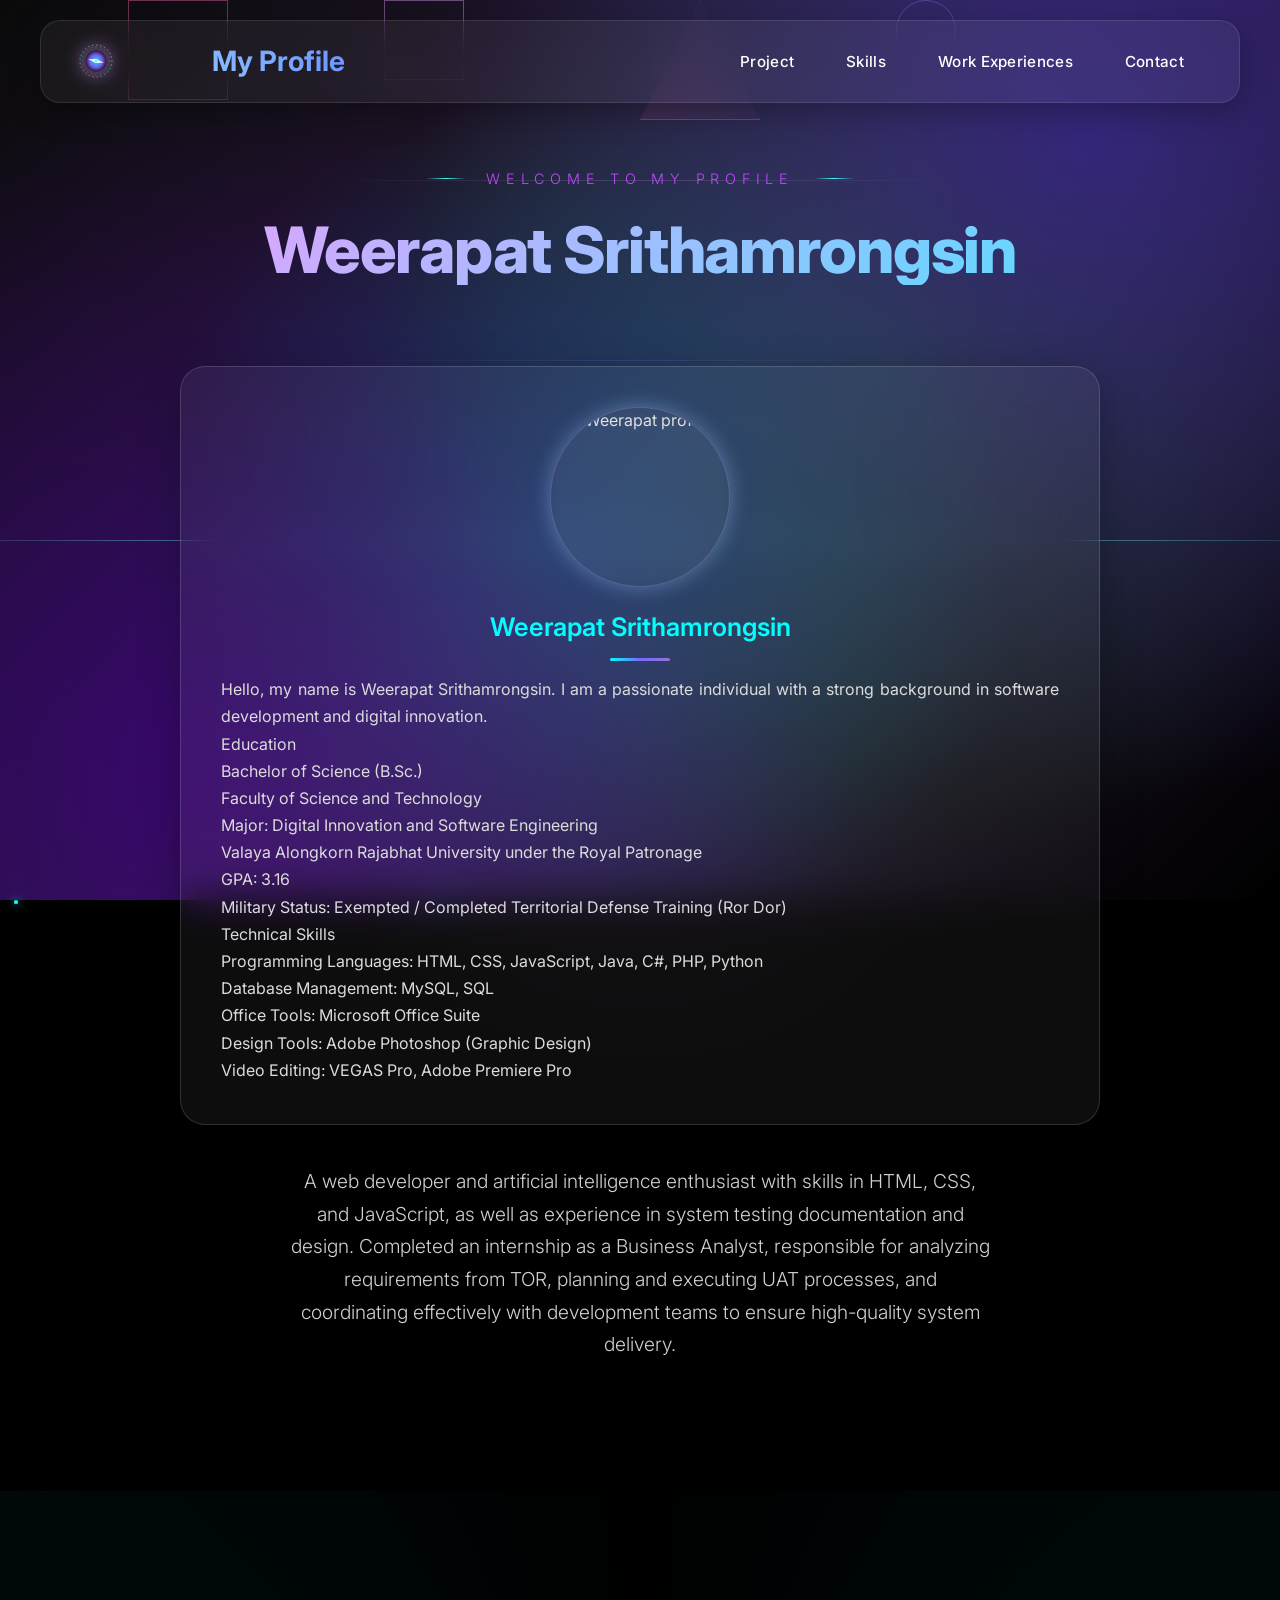
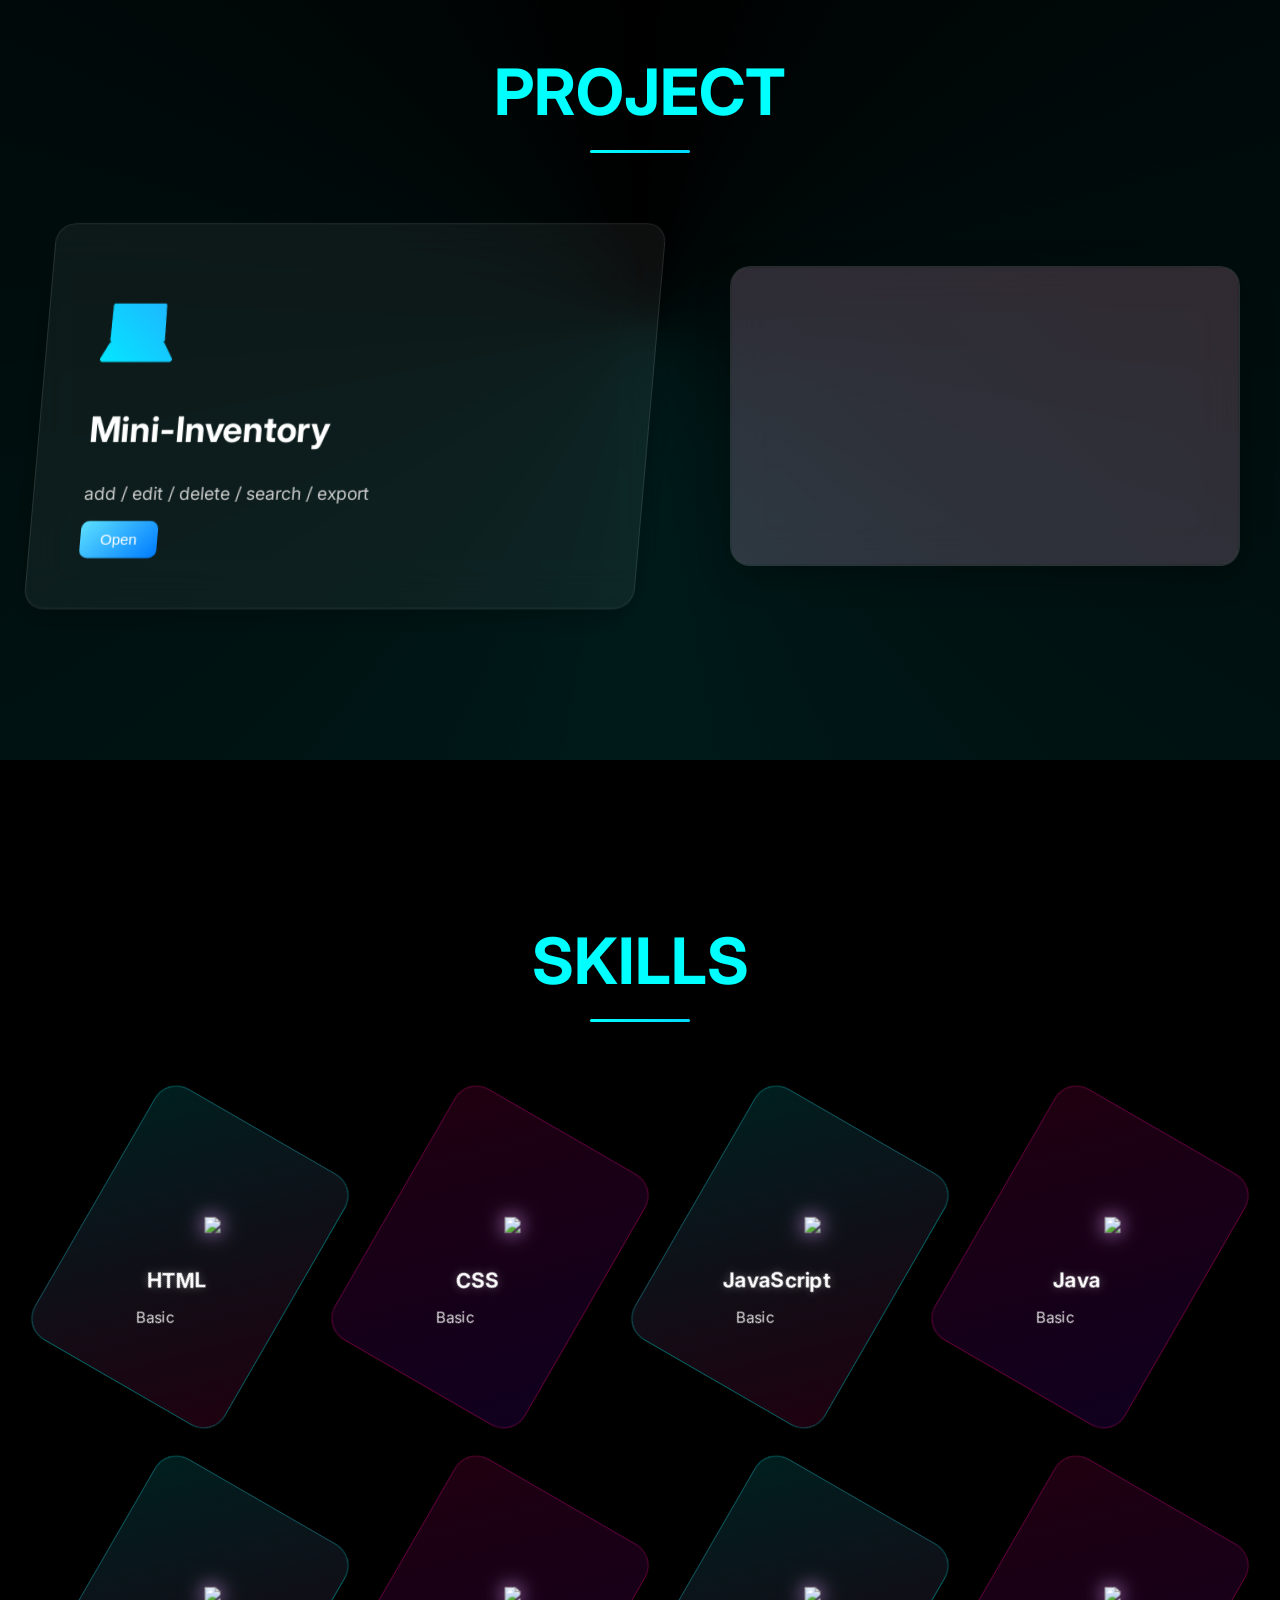
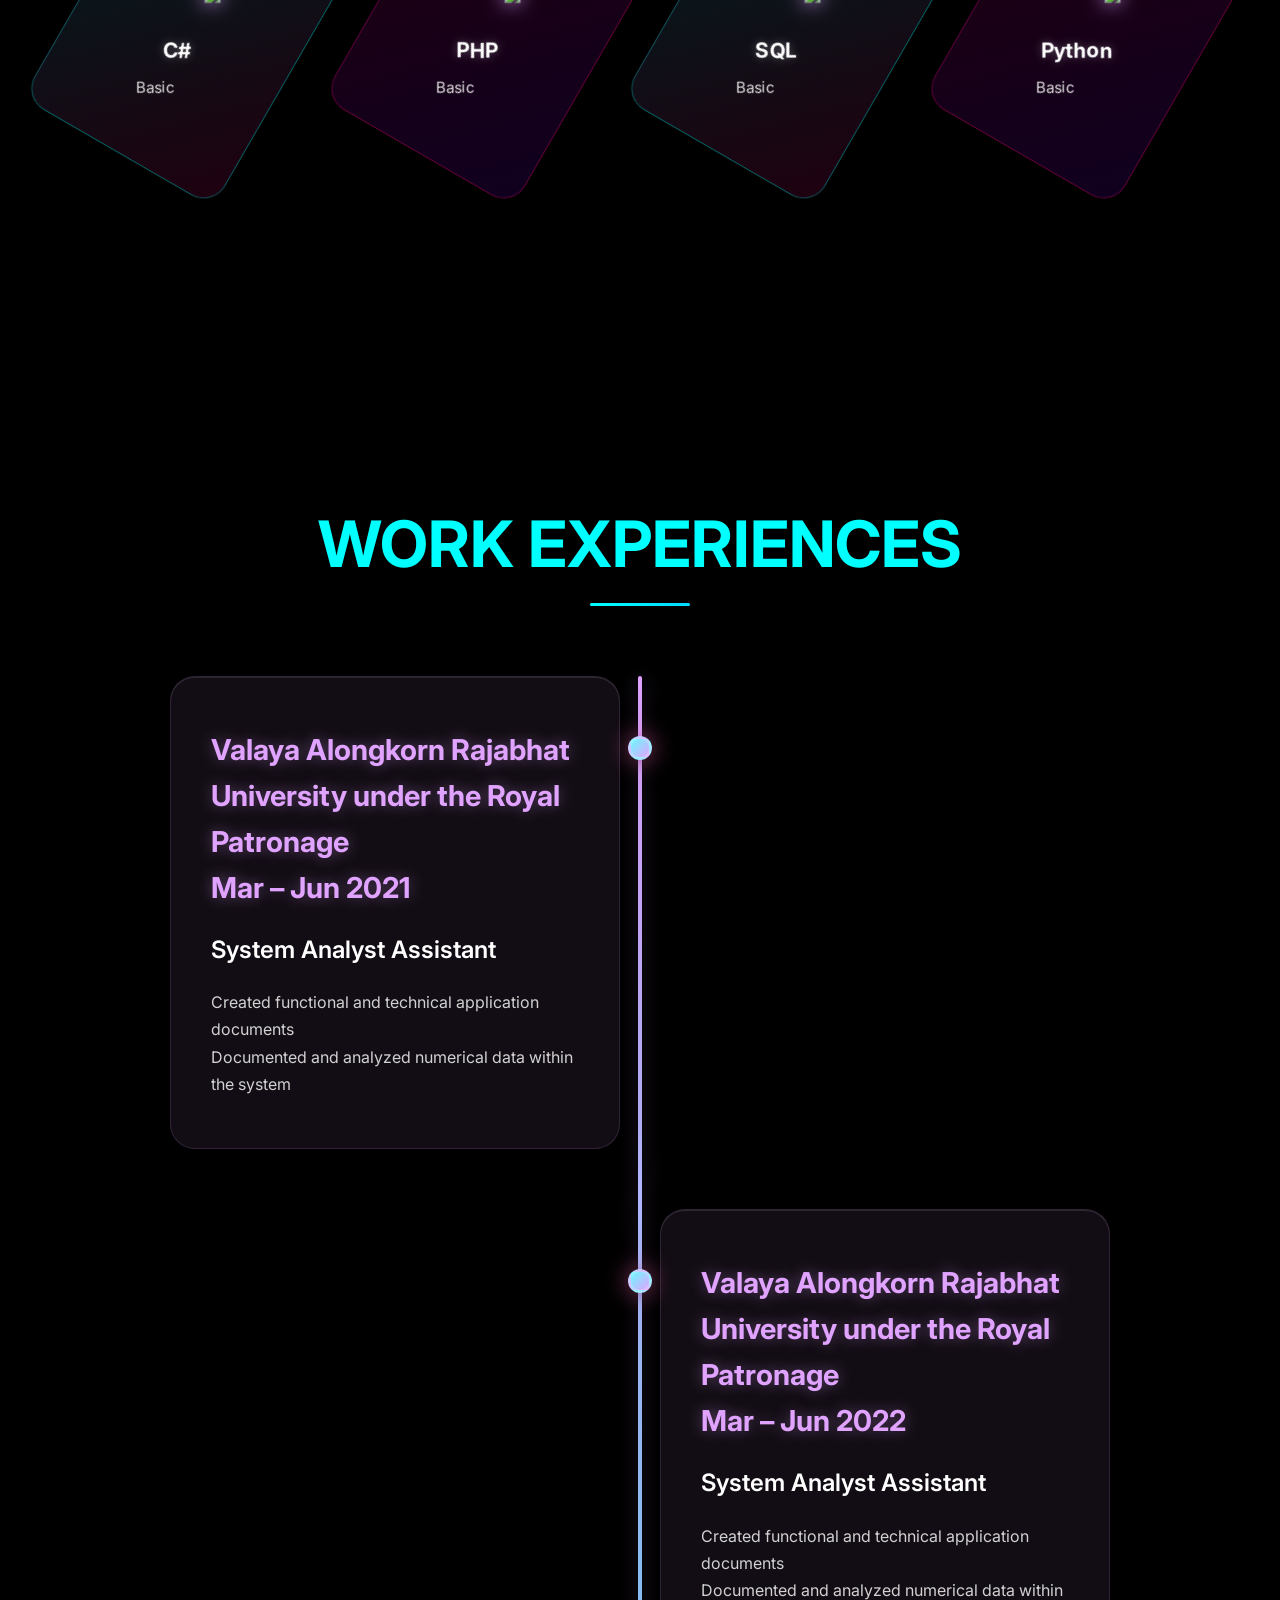
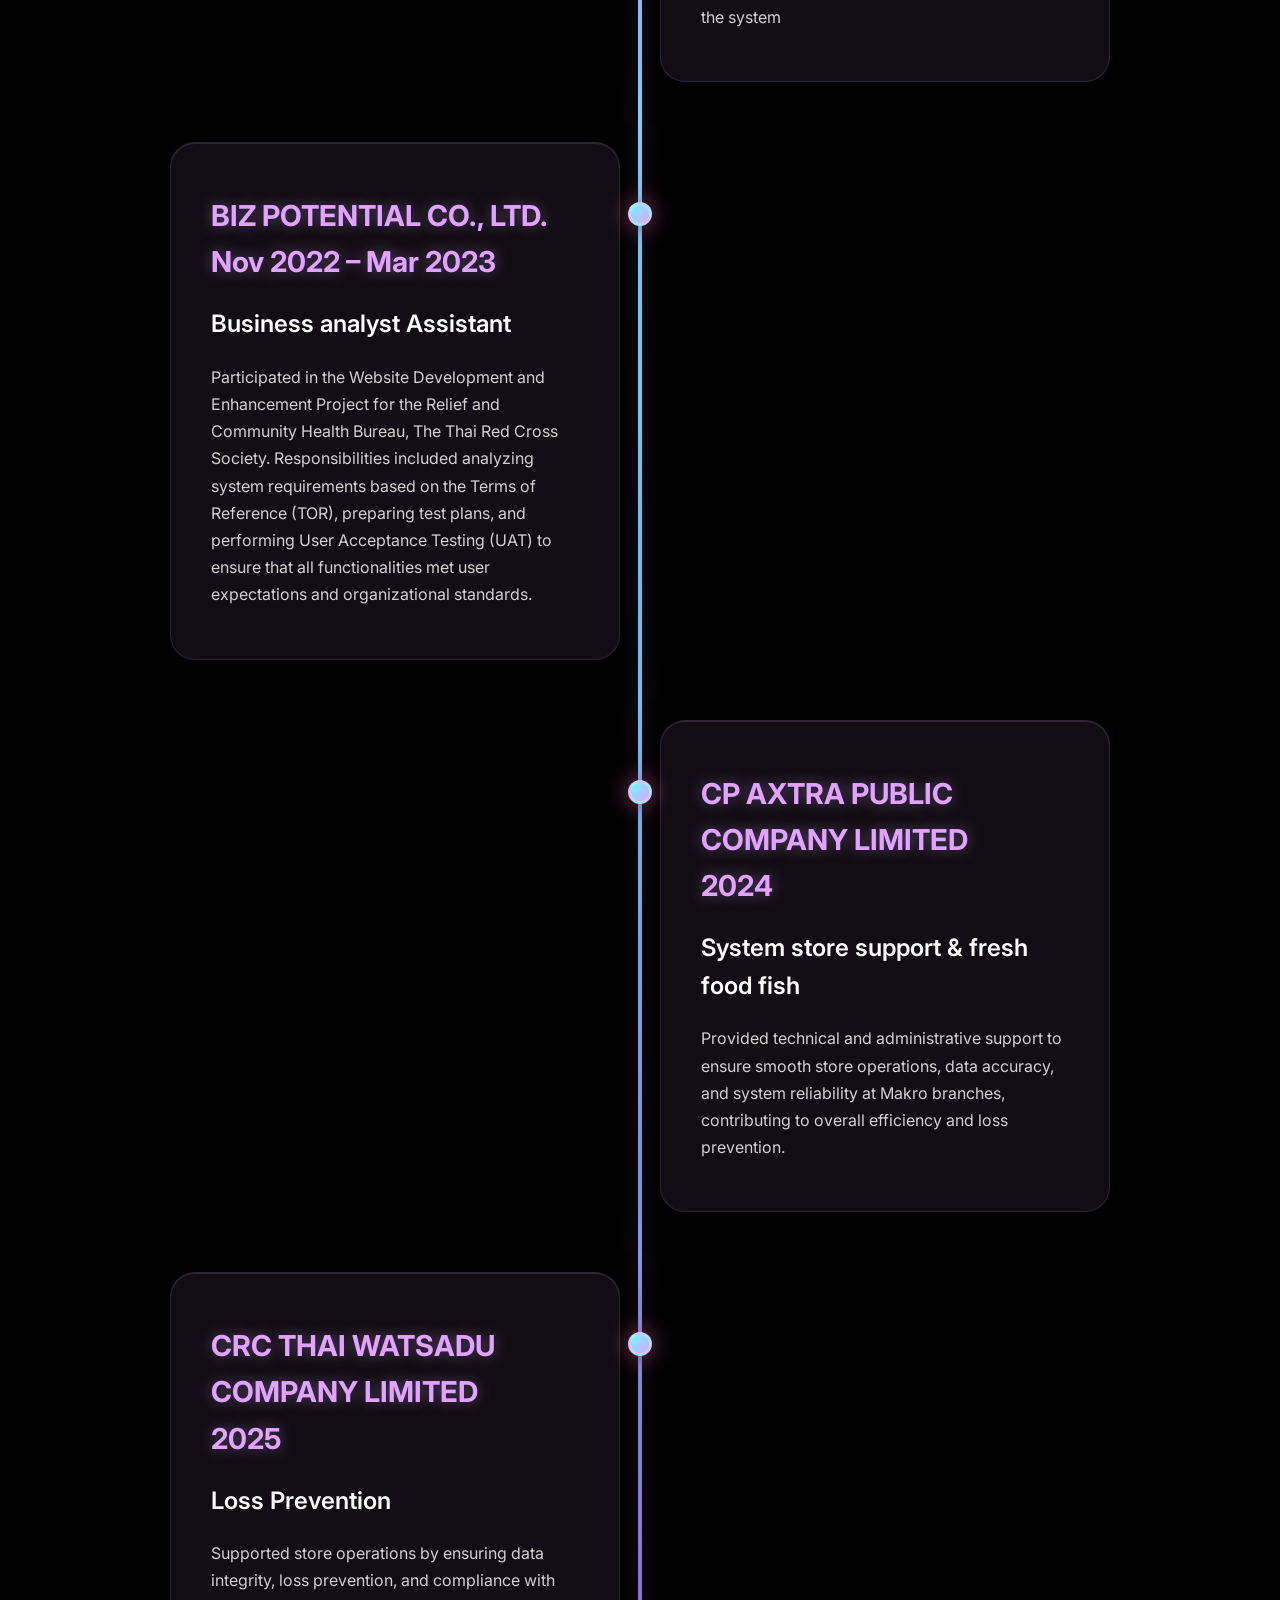
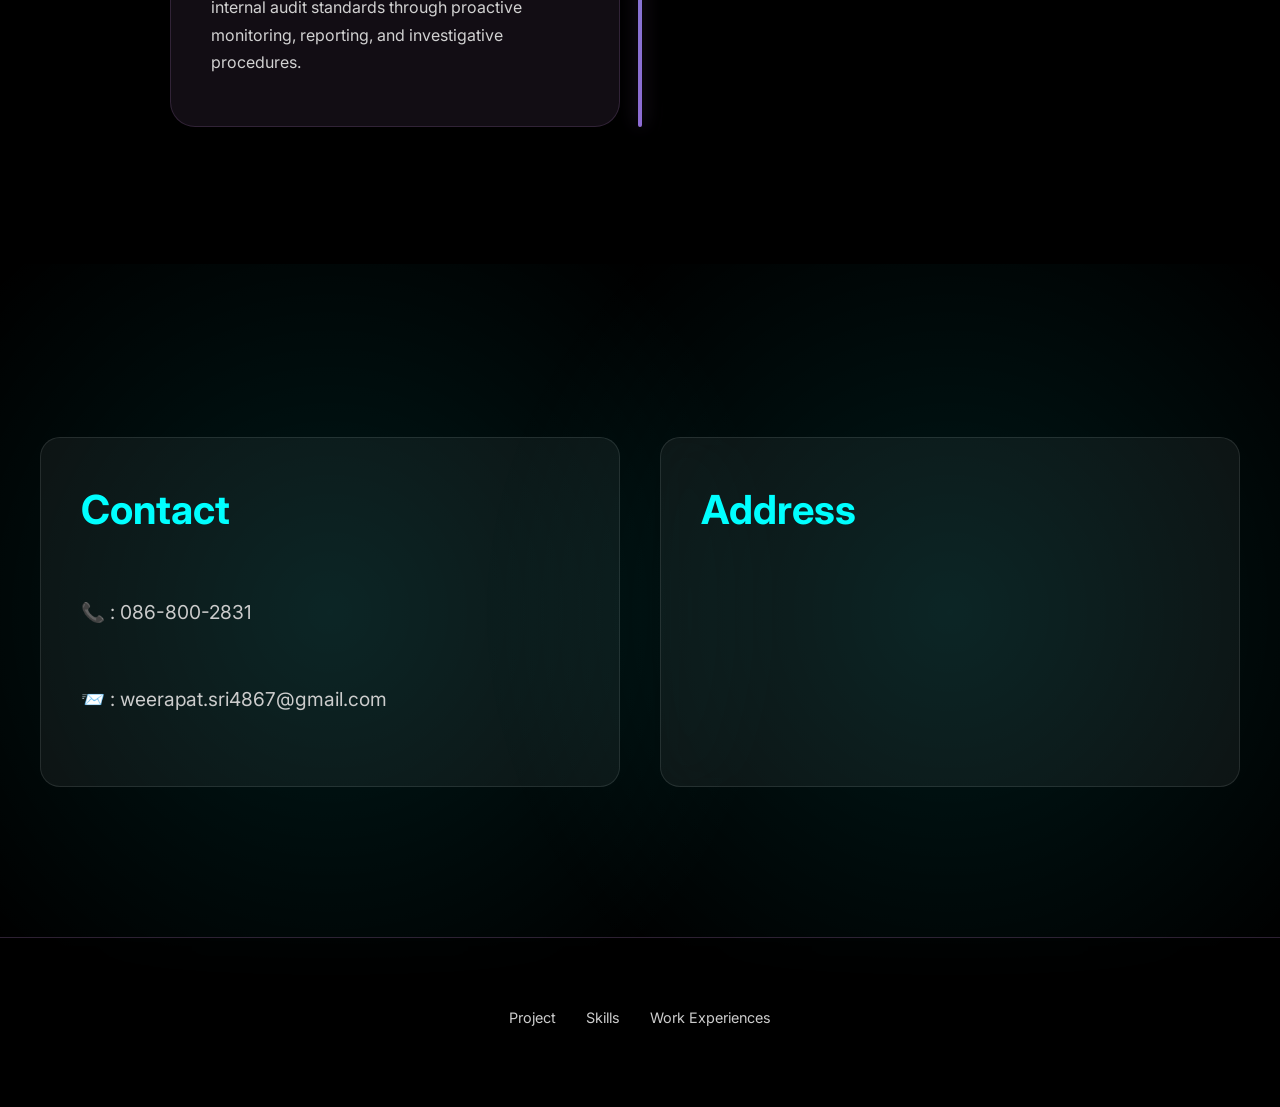
==== index.html @ 7a802308 "Add files via upload" ====
<!DOCTYPE html>
<html lang="en"><head>
    <meta charset="UTF-8">
    <meta name="viewport" content="width=device-width, initial-scale=1.0">
    <title>Profile</title>
    <link rel="preconnect" href="https://fonts.googleapis.com">
    <link rel="preconnect" href="https://fonts.gstatic.com" crossorigin="">
    <link href="https://fonts.googleapis.com/css2?family=Inter:wght@300;400;500;600;700;800&amp;display=swap" rel="stylesheet">
    <link href="templatemo-neural-style.css" rel="stylesheet">
<!--

TemplateMo 597 Neural Glass

https://templatemo.com/tm-597-neural-glass

-->
    <style>
       
    </style>
</head>
<body>
    <!-- Epic Neural Background -->
    <div class="neural-background"></div>
    
    <!-- Floating Geometric Shapes -->
    <div class="geometric-shapes">
        <div class="shape" style="transform: translateY(0px) rotate(0deg);"></div>
        <div class="shape" style="transform: translateY(0px) rotate(0deg);"></div>
        <div class="shape" style="transform: translateY(0px) rotate(0deg);"></div>
        <div class="shape" style="transform: translateY(0px) rotate(0deg);"></div>
    </div>

    <!-- Neural Network Lines -->
    <div class="neural-lines">
        <div class="neural-line" style="opacity: 0.2; transform: scaleX(0.5);"></div>
        <div class="neural-line" style="opacity: 0.2; transform: scaleX(0.5);"></div>
        <div class="neural-line" style="opacity: 0.2; transform: scaleX(0.5);"></div>
    </div>

    <!-- Header -->
    <header class="glass">
        <nav>
            <a href="#home" class="logo">
                <svg class="logo-icon" viewBox="0 0 120 120" xmlns="http://www.w3.org/2000/svg" aria-hidden="true">
  <defs>
    <radialGradient id="ranniCore" cx="50%" cy="50%" r="50%">
      <stop offset="0%" stop-color="#00ffff"></stop>
      <stop offset="60%" stop-color="#7a5eff"></stop>
      <stop offset="100%" stop-color="#1a0f2b" stop-opacity="0.9"></stop>
    </radialGradient>
    <linearGradient id="ranniRings" x1="0%" y1="0%" x2="100%" y2="100%">
      <stop offset="0%" stop-color="#e0a3ff"></stop>
      <stop offset="50%" stop-color="#00ffff"></stop>
      <stop offset="100%" stop-color="#ff69b4"></stop>
    </linearGradient>
  </defs>

  <!-- วงกลมหลัก -->
  <circle cx="60" cy="60" r="32" fill="url(#ranniCore)" opacity="0.85">
    <animate attributeName="opacity" values="0.75;1;0.75" dur="3s" repeatCount="indefinite"></animate>
  </circle>

  <!-- วงแหวนรอบ -->
  <circle cx="60" cy="60" r="48" fill="none" stroke="url(#ranniRings)" stroke-width="1.6" stroke-dasharray="5 7">
    <animateTransform attributeName="transform" type="rotate" from="0 60 60" to="360 60 60" dur="12s" repeatCount="indefinite"></animateTransform>
  </circle>
  <circle cx="60" cy="60" r="42" fill="none" stroke="url(#ranniRings)" stroke-width="1.4" stroke-dasharray="4 9" opacity="0.6">
    <animateTransform attributeName="transform" type="rotate" from="360 60 60" to="0 60 60" dur="9s" repeatCount="indefinite"></animateTransform>
  </circle>

  <!-- ดาวกลาง -->
  <polygon points="60,36 66,60 60,84 54,60" fill="#fff" opacity="0.9">
    <animateTransform attributeName="transform" type="rotate" values="0 60 60;180 60 60;360 60 60" dur="8s" repeatCount="indefinite"></animateTransform>
  </polygon>

  <!-- เอฟเฟกต์ประกาย -->
  <circle cx="60" cy="60" r="2.5" fill="#00ffff">
    <animate attributeName="r" values="2;3;2" dur="1.5s" repeatCount="indefinite"></animate>
  </circle>
</svg>

                    <defs>
                        <lineargradient id="logoGradient" x1="0%" y1="0%" x2="100%" y2="100%">
                            <stop offset="0%" style="stop-color:#e0a3ff">
                            <stop offset="50%" style="stop-color:#e45a5a">
                            <stop offset="100%" style="stop-color:#9370db">
                        </stop></stop></stop></lineargradient>
                    </defs>
                    <circle cx="50" cy="30" r="8" fill="url(#logoGradient)" opacity="0.8">
                        <animate attributename="opacity" values="0.8;1;0.8" dur="2s" repeatcount="indefinite">
                    </animate></circle>
                    <circle cx="30" cy="60" r="6" fill="url(#logoGradient)" opacity="0.6">
                        <animate attributename="opacity" values="0.6;1;0.6" dur="2.5s" repeatcount="indefinite">
                    </animate></circle>
                    <circle cx="70" cy="65" r="7" fill="url(#logoGradient)" opacity="0.7">
                        <animate attributename="opacity" values="0.7;1;0.7" dur="1.8s" repeatcount="indefinite">
                    </animate></circle>
                    <line x1="50" y1="30" x2="30" y2="60" stroke="url(#logoGradient)" stroke-width="2" opacity="0.6">
                        <animate attributename="opacity" values="0.6;1;0.6" dur="3s" repeatcount="indefinite">
                    </animate></line>
                    <line x1="50" y1="30" x2="70" y2="65" stroke="url(#logoGradient)" stroke-width="2" opacity="0.6">
                        <animate attributename="opacity" values="0.6;1;0.6" dur="2.2s" repeatcount="indefinite">
                    </animate></line>
                    <line x1="30" y1="60" x2="70" y2="65" stroke="url(#logoGradient)" stroke-width="2" opacity="0.6">
                        <animate attributename="opacity" values="0.6;1;0.6" dur="2.8s" repeatcount="indefinite">
                    </animate></line>
                
                My Profile
            </a>
            
            <ul class="nav-links">
                <li><a href="#features" class="">Project</a></li>
                <li><a href="#showcase">Skills</a></li>
                <li><a href="#timeline">Work Experiences</a></li>
                <li><a href="#contact">Contact</a></li>
</ul>
            
            <div class="mobile-menu-toggle">
                <div class="hamburger-line"></div>
                <div class="hamburger-line"></div>
                <div class="hamburger-line"></div>
            </div>
        </nav>
        <div class="mobile-nav">
            <a href="#features" class="">Project</a>
            <a href="#showcase">Skills</a>
            <a href="#timeline">Work Experiences</a>
            <a href="#contact">Contact</a>
        </div>
    </header>

    <!-- Section 1: Hero -->
    <section class="hero" id="home">
        <div class="hero-content"><br>
            <div class="hero-subtitle">Welcome to My Profile</div>
            <h1>Weerapat Srithamrongsin</h1><br><br>
            
           <!--  <div class="feature-row">
                    <div class="contact-info glass">
                    <div><img src="https://raw.githubusercontent.com/weerapatsri-design/webima/main/0426a9ff8e7f1061746495f5f265689cda6b0abf.jpg" 
     alt="Weerapat profile" class="profile-avatar"></div>
                <h3>Weerapat Srithamrongsin</h3>
               <p>ผู้พัฒนาเว็บและผู้สนใจเทคโนโลยีปัญญาประดิษฐ์
      มีทักษะด้าน HTML/CSS/JavaScript การออกแบบและการจัดทำเอกสารการทดสอบระบบ
      มีประสบการณ์ฝึกงานในคำแหน่ง Business Analyst ดำเนินการวิเคราะห์ความต้องการจาก TOR
      วางแผนและทดสอบ UAT รวมถึงประสานงานกับทีมพัฒนา</p>
      <p>A web developer and artificial intelligence enthusiast with skills in HTML, CSS, and JavaScript, as well as experience in system testing documentation and design.
Completed an internship as a Business Analyst, responsible for analyzing requirements from TOR, planning and executing UAT processes, and coordinating effectively with development teams to ensure high-quality system delivery.</p>
                </div>
            </div> -->

            <div class="feature-row">
  <div class="profile-card glass">
    <div class="profile-image">
      <img src="https://raw.githubusercontent.com/weerapatsri-design/webima/main/0426a9ff8e7f1061746495f5f265689cda6b0abf.jpg" alt="Weerapat profile" class="profile-avatar">
    </div>

    <h3 class="profile-name">Weerapat Srithamrongsin</h3>

    <p class="profile-description">
      Hello, my name is Weerapat Srithamrongsin.
I am a passionate individual with a strong background in software development and digital innovation.

<br>
Education<br>
Bachelor of Science (B.Sc.)<br>
Faculty of Science and Technology<br>
Major: Digital Innovation and Software Engineering<br>
Valaya Alongkorn Rajabhat University under the Royal Patronage<br>
GPA: 3.16<br>

Military Status: Exempted / Completed Territorial Defense Training (Ror Dor)<br>

Technical Skills<br>

Programming Languages: HTML, CSS, JavaScript, Java, C#, PHP, Python<br>

Database Management: MySQL, SQL<br>

Office Tools: Microsoft Office Suite<br>

Design Tools: Adobe Photoshop (Graphic Design)<br>

Video Editing: VEGAS Pro, Adobe Premiere Pro<br>
    </p>
  </div>
</div>


                

            <div class="hero-description">
                <p>
                    A web developer and artificial intelligence enthusiast with skills in HTML, CSS, and JavaScript, 
      as well as experience in system testing documentation and design. Completed an internship as a Business Analyst, 
      responsible for analyzing requirements from TOR, planning and executing UAT processes, 
      and coordinating effectively with development teams to ensure high-quality system delivery.
                </p>
            </div>

            <!--<div class="hero-stats">
                <div class="hero-stat">
                    <span class="hero-stat-number">99.9%</span>
                    <span class="hero-stat-label">Neural Sync Rate</span>
                </div>
                <div class="hero-stat">
                    <span class="hero-stat-number">∞</span>
                    <span class="hero-stat-label">Processing Power</span>
                </div>
                <div class="hero-stat">
                    <span class="hero-stat-number">0.001</span>
                    <span class="hero-stat-label">Latency (ms)</span>
                </div>
                <div class="hero-stat">
                    <span class="hero-stat-number">24/7</span>
                    <span class="hero-stat-label">Neural Access</span>
                </div>
            </div>
            
            <div class="cta-buttons">
                <a href="#features" class="cta-button">Initialize Neural Link</a>
                <a href="#showcase" class="cta-button secondary">Explore Matrix</a>
            </div>-->
        </div>
    </section>

    <!-- Section 2: Diagonal Features -->
    <section class="features" id="features">
        <div class="features-container">
            <h2 class="section-title">PROJECT</h2>
            <div class="diagonal-grid">
                <div class="feature-row">
                    <div class="feature-content glass">
                         <div class="feature-icon">💻</div>
                             <h3>Mini-Inventory</h3>
                                <p>add / edit / delete / search / export</p>
                                    <button class="goto-btn" onclick="window.location.href='index2.html'">
                                        Open
                                    </button>
                    </div>
                    <div class="feature-visual glass"></div>
                </div>

                
               <!--  <div class="feature-row">
                    <div class="feature-content glass">
                        <div class="feature-icon">🎓</div>
                        <h3>Quantum Speed</h3>
                        <p>Instantaneous data processing through quantum tunneling algorithms, delivering response times that exist outside conventional spacetime constraints.</p>
                    </div>
                    <div class="feature-visual glass"></div>
                </div>
                
                <div class="feature-row">
                    <div class="feature-content glass">
                        <div class="feature-icon">🌐</div>
                        <h3>Dimensional Sync</h3>
                        <p>Seamless synchronization across multiple reality layers, ensuring your digital presence remains consistent throughout parallel dimensions.</p>
                    </div>
                    <div class="feature-visual glass"></div>
                </div>-->
            </div>
        </div>
    </section>

    <!-- Section 3: Hexagonal Showcase -->
    <section class="showcase" id="showcase">
        <h2 class="section-title">SKILLS</h2>
        <div class="hexagon-container">
            <div class="hexagon" style="opacity: 0; transform: translateY(50px); transition: opacity 0.8s, transform 0.8s;">
                <div class="hexagon-inner glass">
                    <div class="hexagon-icon"><img src="https://cdn.jsdelivr.net/gh/devicons/devicon/icons/html5/html5-original.svg" width="40"/></div>
                    <h4>HTML</h4>
                    <p>Basic</p>
                </div>
            </div>
            <div class="hexagon" style="opacity: 0; transform: translateY(50px); transition: opacity 0.8s, transform 0.8s;">
                <div class="hexagon-inner glass">
                    <div class="hexagon-icon"><img src="https://cdn.jsdelivr.net/gh/devicons/devicon/icons/css3/css3-original.svg" width="40"/></div>
                    <h4>CSS</h4>
                    <p>Basic</p>
                </div>
            </div>
            <div class="hexagon" style="opacity: 0; transform: translateY(50px); transition: opacity 0.8s, transform 0.8s;">
                <div class="hexagon-inner glass">
                    <div class="hexagon-icon"><img src="https://cdn.jsdelivr.net/gh/devicons/devicon/icons/javascript/javascript-original.svg" width="40"/></div>
                    <h4>JavaScript</h4>
                    <p>Basic</p>
                </div>
            </div>
            <div class="hexagon" style="opacity: 0; transform: translateY(50px); transition: opacity 0.8s, transform 0.8s;">
                <div class="hexagon-inner glass">
                    <div class="hexagon-icon"><img src="https://cdn.jsdelivr.net/gh/devicons/devicon/icons/java/java-original.svg" width="40"/></div>
                    <h4>Java</h4>
                    <p>Basic</p>
                </div>
            </div>
            <div class="hexagon" style="opacity: 0; transform: translateY(50px); transition: opacity 0.8s, transform 0.8s;">
                <div class="hexagon-inner glass">
                    <div class="hexagon-icon"><img src="https://cdn.jsdelivr.net/gh/devicons/devicon/icons/csharp/csharp-original.svg" width="40"/></div>
                    <h4>C#</h4>
                    <p>Basic</p>
                </div>
            </div>
            <div class="hexagon" style="opacity: 0; transform: translateY(50px); transition: opacity 0.8s, transform 0.8s;">
                <div class="hexagon-inner glass">
                    <div class="hexagon-icon"><img src="https://cdn.jsdelivr.net/gh/devicons/devicon/icons/php/php-original.svg" width="40"/></div>
                    <h4>PHP</h4>
                    <p>Basic</p>
                </div>
            </div>
            <div class="hexagon" style="opacity: 0; transform: translateY(50px); transition: opacity 0.8s, transform 0.8s;">
                <div class="hexagon-inner glass">
                    <div class="hexagon-icon"><img src="https://cdn.jsdelivr.net/gh/devicons/devicon/icons/mysql/mysql-original.svg" width="40"/></div>
                    <h4>SQL</h4>
                    <p>Basic</p>
                </div>
            </div>
            <div class="hexagon" style="opacity: 0; transform: translateY(50px); transition: opacity 0.8s, transform 0.8s;">
                <div class="hexagon-inner glass">
                    <div class="hexagon-icon"><img src="https://cdn.jsdelivr.net/gh/devicons/devicon/icons/python/python-original.svg" width="40"/></div>
                    <h4>Python</h4>
                    <p>Basic</p>
                </div>
            </div>
        </div>
    </section>

    <!-- Section 4: Timeline -->
    <section class="timeline" id="timeline"><br><br>
        <h2 class="section-title">WORK EXPERIENCES</h2>
        <div class="timeline-container">
            <div class="timeline-line"></div>
            
            <div class="timeline-item">
                <div class="timeline-content glass" style="opacity: 0; transform: translateY(50px); transition: opacity 0.8s, transform 0.8s;">
                    <div class="timeline-year">Valaya Alongkorn Rajabhat University under the Royal Patronage<br>Mar – Jun 2021</div>
                    <h4>System Analyst Assistant</h4>
                    <p> Created functional and technical application documents<br>
                        Documented and analyzed numerical data within the system
                    </p></div>
                <div class="timeline-dot"></div>
            </div>
            
            <div class="timeline-item">
                <div class="timeline-content glass" style="opacity: 0; transform: translateY(50px); transition: opacity 0.8s, transform 0.8s;">
                    <div class="timeline-year">Valaya Alongkorn Rajabhat University under the Royal Patronage<br>Mar – Jun 2022</div>
                    <h4>System Analyst Assistant</h4>
                    <p> Created functional and technical application documents<br>
                        Documented and analyzed numerical data within the system
                    </p></div>
                <div class="timeline-dot"></div>
            </div>

            <div class="timeline-item">
                <div class="timeline-content glass" style="opacity: 0; transform: translateY(50px); transition: opacity 0.8s, transform 0.8s;">
                    <div class="timeline-year">BIZ POTENTIAL CO., LTD.<br>Nov 2022 – Mar 2023</div>
                    <h4>Business analyst Assistant</h4>
                    <p>Participated in the Website Development and Enhancement Project for the Relief and Community Health Bureau, The Thai Red Cross Society.
Responsibilities included analyzing system requirements based on the Terms of Reference (TOR), preparing test plans, and performing User Acceptance Testing (UAT) to ensure that all functionalities met user expectations and organizational standards.</p>
                </div>
                <div class="timeline-dot"></div>
            </div>
            
            <div class="timeline-item">
                <div class="timeline-content glass" style="opacity: 0; transform: translateY(50px); transition: opacity 0.8s, transform 0.8s;">
                    <div class="timeline-year">CP AXTRA PUBLIC COMPANY LIMITED<br>2024</div>
                    <h4>System store support &amp; fresh food fish</h4>
                    <p>
Provided technical and administrative support to ensure smooth store operations, data accuracy, and system reliability at Makro branches, contributing to overall efficiency and loss prevention.</p>
                </div>
                <div class="timeline-dot"></div>
            </div>
            
            <div class="timeline-item">
                <div class="timeline-content glass" style="opacity: 0; transform: translateY(50px); transition: opacity 0.8s, transform 0.8s;">
                    <div class="timeline-year">CRC THAI WATSADU COMPANY LIMITED<br>2025</div>
                    <h4>Loss Prevention</h4>
                    <p>Supported store operations by ensuring data integrity, loss prevention, and compliance with internal audit standards through proactive monitoring, reporting, and investigative procedures.</p>
                </div>
                <div class="timeline-dot"></div>
            </div>
        </div>
    </section>

    <!-- Section 5: Contact -->
    <section class="contact" id="contact">
        <div class="contact-container">
            <div class="contact-info glass contact-left">
                <h3>Contact</h3>
                <p>📞 : 086-800-2831</p>
                <p>📨 : weerapat.sri4867@gmail.com</p>
                
                <!-- <div class="social-links">
                    <a href="0868002831" class="glass">📞</a>
                    <a href="weerapat.sri4867@gmail.com" class="glass">📨</a>
                </div> -->
            </div>

            <div class="contact-info glass contact-left">
                <h3>Address</h3>
                <iframe src="https://www.google.com/maps/embed?pb=!1m18!1m12!1m3!1d3876.3766685564865!2d100.52172999999999!3d13.6956221!2m3!1f0!2f0!3f0!3m2!1i1024!2i768!4f13.1!3m3!1m2!1s0x30e298aed06cd611%3A0x666635e4cf78279!2z4LiE4LmI4Liy4Lii4Lih4Lin4LiiIOC4nuC4tS7guYDguIQuIOC5geC4quC4meC4iuC4seC4oiDguKHguKfguKLguYTguJfguKLguKLguLTguKE!5e0!3m2!1sth!2sth!4v1760507616498!5m2!1sth!2sth" width="600" height="190" style="border:0;" allowfullscreen="" loading="lazy" referrerpolicy="no-referrer-when-downgrade"></iframe>
            </div>
            
            <!-- <div class="contact-form glass">
                <div class="form-group">
                    <input type="text" placeholder="Neural ID (Name)" required>
                </div>
                <div class="form-group">
                    <input type="email" placeholder="Quantum Channel (Email)" required>
                </div>
                <div class="form-group">
                    <input type="text" placeholder="Mission Objective (Subject)" required>
                </div>
                <div class="form-group">
                    <textarea rows="5" placeholder="Transmission Data (Message)" required></textarea>
                </div>
                <button type="submit" class="submit-btn">TRANSMIT TO MATRIX</button>
            </div> -->
        </div>
    </section>



    <!-- Footer -->
    <footer>
        <div class="footer-content">
            <div class="footer-links">
                <a href="#features">Project</a>
                <a href="#showcase">Skills</a>
                <a href="#timeline">Work Experiences</a>
                
    			</div>
        </div>
    </footer>
<script src="templatemo-neural-scripts.js"></script>
<!-- Code injected by live-server -->
<script>
	// <![CDATA[  <-- For SVG support
	if ('WebSocket' in window) {
		(function () {
			function refreshCSS() {
				var sheets = [].slice.call(document.getElementsByTagName("link"));
				var head = document.getElementsByTagName("head")[0];
				for (var i = 0; i < sheets.length; ++i) {
					var elem = sheets[i];
					var parent = elem.parentElement || head;
					parent.removeChild(elem);
					var rel = elem.rel;
					if (elem.href && typeof rel != "string" || rel.length == 0 || rel.toLowerCase() == "stylesheet") {
						var url = elem.href.replace(/(&|\?)_cacheOverride=\d+/, '');
						elem.href = url + (url.indexOf('?') >= 0 ? '&' : '?') + '_cacheOverride=' + (new Date().valueOf());
					}
					parent.appendChild(elem);
				}
			}
			var protocol = window.location.protocol === 'http:' ? 'ws://' : 'wss://';
			var address = protocol + window.location.host + window.location.pathname + '/ws';
			var socket = new WebSocket(address);
			socket.onmessage = function (msg) {
				if (msg.data == 'reload') window.location.reload();
				else if (msg.data == 'refreshcss') refreshCSS();
			};
			if (sessionStorage && !sessionStorage.getItem('IsThisFirstTime_Log_From_LiveServer')) {
				console.log('Live reload enabled.');
				sessionStorage.setItem('IsThisFirstTime_Log_From_LiveServer', true);
			}
		})();
	}
	else {
		console.error('Upgrade your browser. This Browser is NOT supported WebSocket for Live-Reloading.');
	}
	// ]]>
</script>

<div style="position: fixed; width: 3.70988px; height: 3.70988px; background: rgb(0, 255, 255); border-radius: 50%; left: 1.07878%; top: 100vh; pointer-events: none; z-index: -1; box-shadow: rgb(0, 255, 255) 0px 0px 10px;"></div><div style="position: fixed; width: 4.50116px; height: 4.50116px; background: rgb(0, 238, 255); border-radius: 50%; left: 34.0216%; top: 100vh; pointer-events: none; z-index: -1; box-shadow: rgb(0, 238, 255) 0px 0px 10px;"></div></body></html>
---- templatemo-neural-style.css ----
/*

TemplateMo 597 Neural Glass

https://templatemo.com/tm-597-neural-glass

*/


@charset "utf-8";
/* CSS Document */
 * {
     margin: 0;
     padding: 0;
     box-sizing: border-box;
}
 body {
     font-family: 'Inter', 'Segoe UI', -apple-system, BlinkMacSystemFont, system-ui, sans-serif;
     background: #000;
     color: #e0a3ff;
     overflow-x: hidden;
     min-height: 100vh;
     font-weight: 400;
     line-height: 1.6;
     -webkit-font-smoothing: antialiased;
     -moz-osx-font-smoothing: grayscale;
}
/* Enhanced background colors - Purple/Pink/Green palette */
 .neural-background {
     position: fixed;
     top: 0;
     left: 0;
     width: 100%;
     height: 100%;
     z-index: -2;
     background: radial-gradient(circle at 15% 85%, rgba(61, 0, 130, 0.7) 0%, transparent 50%), radial-gradient(circle at 85% 15%, rgba(56, 37, 139, 0.8) 0%, transparent 50%), radial-gradient(circle at 45% 60%, rgba(0, 100, 128, 0.6) 0%, transparent 50%), radial-gradient(circle at 70% 40%, rgba(34, 139, 34, 0.4) 0%, transparent 50%), linear-gradient(135deg, #0a0a0a 0%, #2d1b3d 50%, #000000 100%);
     animation: backgroundPulse 14s ease-in-out infinite;
}
 @keyframes backgroundPulse {
     0%, 100% {
         filter: brightness(0.9) saturate(1.4) hue-rotate(0deg);
    }
     33% {
         filter: brightness(1.1) saturate(1.7) hue-rotate(15deg);
    }
     66% {
         filter: brightness(1.0) saturate(1.5) hue-rotate(-10deg);
    }
}
/* Floating geometric shapes */
 .geometric-shapes {
     position: fixed;
     top: 0;
     left: 0;
     width: 100%;
     height: 100%;
     z-index: -1;
     overflow: hidden;
}
 .shape {
     position: absolute;
     border: 1px solid rgba(0, 255, 255, 0.3);
     animation: floatShape 20s linear infinite;
}
 .shape:nth-child(1) {
     width: 100px;
     height: 100px;
     left: 10%;
     animation-delay: 0s;
     border-color: rgba(255, 105, 180, 0.4);
}
 .shape:nth-child(2) {
     width: 60px;
     height: 60px;
     left: 70%;
     animation-delay: -5s;
     border-radius: 50%;
     border-color: rgba(147, 112, 219, 0.4);
}
 .shape:nth-child(3) {
     width: 80px;
     height: 80px;
     left: 30%;
     animation-delay: -10s;
     transform: rotate(45deg);
     border-color: rgba(224, 163, 255, 0.4);
}
 .shape:nth-child(4) {
     width: 120px;
     height: 120px;
     left: 50%;
     animation-delay: -15s;
     clip-path: polygon(50% 0%, 0% 100%, 100% 100%);
     background: linear-gradient(45deg, rgba(255, 105, 180, 0.1), transparent);
}
 @keyframes floatShape {
     from {
         transform: translateY(100vh) rotate(0deg);
         opacity: 0;
    }
     10%, 90% {
         opacity: 1;
    }
     to {
         transform: translateY(-100px) rotate(360deg);
         opacity: 0;
    }
}
/* Neural network lines */
 .neural-lines {
     position: fixed;
     top: 0;
     left: 0;
     width: 100%;
     height: 100%;
     z-index: -1;
}
 .neural-line {
     position: absolute;
     background: linear-gradient(90deg, transparent, #00ffff, transparent);
     height: 1px;
     animation: neuralPulse 3s ease-in-out infinite;
}
 .neural-line:nth-child(1) {
     top: 20%;
     left: 0;
     width: 100%;
     background: linear-gradient(90deg, transparent, #e0a3ff, transparent);
     animation-delay: 0s;
}
 .neural-line:nth-child(2) {
     top: 60%;
     left: 0;
     width: 100%;
     background: linear-gradient(90deg, transparent, #69eeff, transparent);
     animation-delay: -1s;
}
 .neural-line:nth-child(3) {
     top: 40%;
     left: 0;
     width: 100%;
     background: linear-gradient(90deg, transparent, #9370db, transparent);
     animation-delay: -2s;
}
 @keyframes neuralPulse {
     0%, 100% {
         opacity: 0.2;
         transform: scaleX(0.5);
    }
     50% {
         opacity: 1;
         transform: scaleX(1);
    }
}
/* Glassmorphism styles */
 .glass {
     background: rgba(255, 255, 255, 0.05);
     backdrop-filter: blur(20px);
     border: 1px solid rgba(255, 255, 255, 0.1);
     border-radius: 20px;
     box-shadow: 0 8px 32px rgba(0, 0, 0, 0.3);
}
 .glass-strong {
     background: rgba(255, 255, 255, 0.1);
     backdrop-filter: blur(25px);
     border: 1px solid rgba(255, 255, 255, 0.2);
     border-radius: 25px;
     box-shadow: 0 12px 40px rgba(0, 0, 0, 0.4);
}
/* Enhanced Header */
 header {
     position: fixed;
     top: 20px;
     left: 50%;
     transform: translateX(-50%);
     z-index: 100;
     width: 96%;
     max-width: 1200px;
     padding: 18px 35px;
     transition: all 0.4s cubic-bezier(0.4, 0, 0.2, 1);
     background: rgba(224, 163, 255, 0.08);
     backdrop-filter: blur(25px);
     border: 1px solid rgba(224, 163, 255, 0.15);
     border-radius: 25px;
     box-shadow: 0 8px 32px rgba(0, 0, 0, 0.3), inset 0 1px 0 rgba(255, 255, 255, 0.1);
}
 header.scrolled {
     background: rgba(224, 163, 255, 0.12);
     backdrop-filter: blur(30px);
     border-color: rgba(224, 163, 255, 0.2);
     box-shadow: 0 12px 40px rgba(0, 0, 0, 0.4), inset 0 1px 0 rgba(255, 255, 255, 0.15), 0 0 0 1px rgba(224, 163, 255, 0.1);
}
 nav {
     display: flex;
     justify-content: space-between;
     align-items: center;
}
 .logo {
     display: flex;
     align-items: center;
     gap: 12px;
     font-size: 28px;
     font-weight: bold;
     background: linear-gradient(45deg, #a3e2ff, #6991ff);
     -webkit-background-clip: text;
     background-clip: text;
     -webkit-text-fill-color: transparent;
     text-decoration: none;
     animation: logoGlow 3s ease-in-out infinite;
     transition: all 0.3s ease;
}
 .logo:hover {
     transform: scale(1.05);
}
 .logo-icon {
     width: 40px;
     height: 40px;
     filter: drop-shadow(0 0 10px #e0a3ff);
}
 @keyframes logoGlow {
     0%, 100% {
         filter: drop-shadow(0 0 10px #e0a3ff);
    }
     50% {
         filter: drop-shadow(0 0 20px #ff5959);
    }
}
 .nav-links {
     display: flex;
     list-style: none;
     gap: 12px;
}
 .nav-links a {
     color: #ffffff;
     text-decoration: none;
     transition: all 0.4s cubic-bezier(0.4, 0, 0.2, 1);
     position: relative;
     padding: 12px 20px;
     border-radius: 15px;
     font-size: 0.95rem;
     font-weight: 500;
     letter-spacing: 0.02em;
}
 .nav-links a.active {
     color: #e0a3ff;
     background: linear-gradient(135deg, rgba(224, 163, 255, 0.15), rgba(255, 105, 180, 0.1));
     box-shadow: 0 0 20px rgba(224, 163, 255, 0.4), inset 0 1px 0 rgba(255, 255, 255, 0.2), 0 4px 15px rgba(224, 163, 255, 0.2);
     border: 1px solid rgba(224, 163, 255, 0.3);
     text-shadow: 0 0 10px rgba(224, 163, 255, 0.8);
     transform: translateY(-1px);
}
 .nav-links a.active::after {
     content: '';
     position: absolute;
     top: -2px;
     left: -2px;
     right: -2px;
     bottom: -2px;
     background: linear-gradient(45deg, #e0a3ff, #69f5ff, #9370db, #e0a3ff);
     background-size: 400% 400%;
     border-radius: 17px;
     z-index: -2;
     animation: borderGlow 3s ease infinite;
}
.nav-links a.external-link::after {
    content: " ↗";
    font-size: 0.8em;
    vertical-align: super;
}
 @keyframes borderGlow {
     0% {
         background-position: 0% 50%;
    }
     50% {
         background-position: 100% 50%;
    }
     100% {
         background-position: 0% 50%;
    }
}
/* Mobile Menu */
 .mobile-menu-toggle {
     display: none;
     flex-direction: column;
     cursor: pointer;
     padding: 8px;
     border-radius: 8px;
     background: rgba(255, 255, 255, 0.05);
     border: 1px solid rgba(255, 255, 255, 0.1);
     transition: all 0.3s ease;
}
 .mobile-menu-toggle:hover {
     background: rgba(224, 163, 255, 0.1);
     box-shadow: 0 0 15px rgba(224, 163, 255, 0.3);
}
/* Mobile menu active state */
.mobile-nav a.active {
    background: linear-gradient(135deg, rgba(224, 163, 255, 0.2), rgba(255, 105, 180, 0.15));
    color: #e0a3ff;
    border: 1px solid rgba(224, 163, 255, 0.4);
    box-shadow: 
        0 0 25px rgba(224, 163, 255, 0.3),
        inset 0 1px 0 rgba(255, 255, 255, 0.1);
    transform: translateY(-2px);
    text-shadow: 0 0 10px rgba(224, 163, 255, 0.6);
}
 .hamburger-line {
     width: 25px;
     height: 3px;
     background: linear-gradient(45deg, #e0a3ff, #69ffff);
     margin: 3px 0;
     border-radius: 2px;
     transition: all 0.3s ease;
}
 .mobile-menu-toggle.active .hamburger-line:nth-child(1) {
     transform: rotate(45deg) translate(9px, 9px);
}
 .mobile-menu-toggle.active .hamburger-line:nth-child(2) {
     opacity: 0;
}
 .mobile-menu-toggle.active .hamburger-line:nth-child(3) {
     transform: rotate(-45deg) translate(7px, -6px);
}
 .mobile-nav {
     position: fixed;
     top: 90px;
     left: 50%;
     transform: translateX(-50%);
     width: 90%;
     max-width: 400px;
     background: rgba(0, 0, 0, 0.95);
     backdrop-filter: blur(25px);
     border: 1px solid rgba(255, 255, 255, 0.2);
     border-radius: 20px;
     padding: 30px;
     display: none;
     flex-direction: column;
     gap: 20px;
     box-shadow: 0 20px 60px rgba(0, 0, 0, 0.8);
}
 .mobile-nav.active {
     display: flex;
     animation: slideDown 0.3s ease-out;
}
 @keyframes slideDown {
     from {
         opacity: 0;
         transform: translateX(-50%) translateY(-20px);
    }
     to {
         opacity: 1;
         transform: translateX(-50%) translateY(0);
    }
}
 .mobile-nav a {
     color: #ffffff;
     text-decoration: none;
     padding: 15px 20px;
     border-radius: 12px;
     background: rgba(255, 255, 255, 0.05);
     border: 1px solid rgba(255, 255, 255, 0.1);
     text-align: center;
     font-size: 1.1rem;
     transition: all 0.3s ease;
}
 .mobile-nav a:hover {
     background: rgba(224, 163, 255, 0.1);
     color: #d3a3ff;
     box-shadow: 0 0 20px rgba(224, 163, 255, 0.3);
     transform: translateY(-2px);
}
/* Section 1: Modern Redesigned Hero */
 .hero {
     display: flex;
     align-items: center;
     justify-content: center;
     text-align: center;
     position: relative;
     overflow: hidden;
}
 .hero::before {
     content: '';
     position: absolute;
     top: 50%;
     left: 50%;
     width: 60%;
     height: 60%;
     background: radial-gradient(circle, rgba(224, 163, 255, 0.04) 0%, transparent 70%);
     transform: translate(-50%, -50%);
     animation: heroGlow 10s ease-in-out infinite;
     z-index: -1;
}
 @keyframes heroGlow {
     0%, 100% {
         transform: translate(-50%, -50%) scale(1) rotate(0deg);
         opacity: 0.6;
    }
     50% {
         transform: translate(-50%, -50%) scale(1.3) rotate(180deg);
         opacity: 1;
    }
}
 .hero-content {
     max-width: 1000px;
     padding: 80px 40px;
	 margin-top:  60px;
     animation: heroAppear 2.5s ease-out;
     position: relative;
     background: none;
     backdrop-filter: none;
     border: none;
     box-shadow: none;
     border-radius: 0;
}
 @keyframes heroAppear {
     from {
         opacity: 0;
         transform: translateY(60px) scale(0.96);
    }
     to {
         opacity: 1;
         transform: translateY(0) scale(1);
    }
}
 .hero-subtitle {
     font-size: 0.9rem;
     color: #c248ff;
     margin-bottom: 25px;
     opacity: 0;
     animation: slideInFromLeft 1.2s ease 0.3s forwards;
     text-transform: uppercase;
     letter-spacing: 0.4em;
     position: relative;
     display: inline-block;
     font-weight: 300;
}
 .hero-subtitle::before, .hero-subtitle::after {
     content: '';
     position: absolute;
     top: 50%;
     width: 40px;
     height: 1px;
     background: linear-gradient(90deg, transparent, #44fdfd, transparent);
     animation: linePulse 3s ease infinite;
}
 .hero-subtitle::before {
     left: -60px;
}
 .hero-subtitle::after {
     right: -60px;
}
 @keyframes linePulse {
     0%, 100% {
         opacity: 0.4;
         transform: scaleX(0.8);
    }
     50% {
         opacity: 1;
         transform: scaleX(1.2);
    }
}
 @keyframes slideInFromLeft {
     from {
         opacity: 0;
         transform: translateX(-40px);
    }
     to {
         opacity: 1;
         transform: translateX(0);
    }
}
 .hero h1 {
     font-size: clamp(2.2rem, 6vw, 4rem);
     margin-bottom: 30px;
     background: linear-gradient(135deg, #e0a3ff 0%, #69d5ff 30%, #70dbd2 60%, #a3eaff 100%);
     background-size: 300% 300%;
     -webkit-background-clip: text;
     background-clip: text;
     -webkit-text-fill-color: transparent;
     animation: modernGradient 8s ease infinite;
     line-height: 1.1;
     letter-spacing: -0.02em;
     font-weight: 800;
     text-shadow: none;
     opacity: 0;
     animation: slideInFromRight 1.2s ease 0.6s forwards, modernGradient 8s ease 0.6s infinite;
}
 @keyframes modernGradient {
     0% {
         background-position: 0% 50%;
    }
     50% {
         background-position: 100% 50%;
    }
     100% {
         background-position: 0% 50%;
    }
}
 @keyframes slideInFromRight {
     from {
         opacity: 0;
         transform: translateX(40px);
    }
     to {
         opacity: 1;
         transform: translateX(0);
    }
}
 .hero-description {
     max-width: 700px;
     margin: 40px auto 50px;
     opacity: 0;
     animation: fadeInScale 1.2s ease 0.9s forwards;
     text-align: center;
}
 .hero-description p {
     font-size: 1.2rem;
     color: #d1d1d1;
     line-height: 1.7;
     margin-bottom: 0;
     font-weight: 300;
}
 @keyframes fadeInScale {
     from {
         opacity: 0;
         transform: scale(0.95);
    }
     to {
         opacity: 1;
         transform: scale(1);
    }
}
 .hero-stats {
     display: grid;
     grid-template-columns: repeat(auto-fit, minmax(120px, 1fr));
     gap: 40px;
     margin: 60px auto 50px;
     max-width: 640px;
     opacity: 0;
     animation: slideUpStagger 1.2s ease 1.2s forwards;
}
 .hero-stat {
     text-align: center;
     position: relative;
     padding: 20px;
     background: linear-gradient(135deg, rgba(224, 163, 255, 0.06), rgba(255, 105, 180, 0.04));
     border: 1px solid rgba(224, 163, 255, 0.15);
     border-radius: 12px;
     transition: all 0.4s cubic-bezier(0.4, 0, 0.2, 1);
     backdrop-filter: blur(10px);
}
 .hero-stat:hover {
     transform: translateY(-8px) scale(1.05);
     border-color: rgba(255, 105, 180, 0.3);
     box-shadow: 0 20px 40px rgba(224, 163, 255, 0.1);
}
 .hero-stat-number {
     font-size: 1.8rem;
     font-weight: 700;
     color: #a3b4ff;
     display: block;
     text-shadow: 0 0 15px rgba(224, 163, 255, 0.4);
     margin-bottom: 8px;
}
 .hero-stat-label {
     font-size: 0.8rem;
     color: #999;
     text-transform: uppercase;
     letter-spacing: 0.1em;
     font-weight: 400;
}
 @keyframes slideUpStagger {
     from {
         opacity: 0;
         transform: translateY(30px);
    }
     to {
         opacity: 1;
         transform: translateY(0);
    }
}
 .cta-buttons {
     display: flex;
     gap: 20px;
     justify-content: center;
     flex-wrap: wrap;
     opacity: 0;
     animation: buttonSlideUp 1.2s ease 1.5s forwards;
}
 @keyframes buttonSlideUp {
     from {
         opacity: 0;
         transform: translateY(20px);
    }
     to {
         opacity: 1;
         transform: translateY(0);
    }
}
 .cta-button {
     display: inline-block;
     padding: 16px 40px;
     background: linear-gradient(135deg, #a3c8ff, #aa69ff);
     color: #000;
     text-decoration: none;
     border-radius: 50px;
     font-weight: 600;
     font-size: 0.95rem;
     transition: all 0.4s cubic-bezier(0.4, 0, 0.2, 1);
     position: relative;
     overflow: hidden;
     text-transform: uppercase;
     letter-spacing: 0.03em;
     box-shadow: 0 4px 15px rgba(224, 163, 255, 0.2);
}
 .cta-button.secondary {
     background: transparent;
     border: 2px solid #a3ddff;
     color: #a3a9ff;
     box-shadow: 0 4px 15px rgba(224, 163, 255, 0.1);
}
 .cta-button:hover {
     transform: translateY(-4px) scale(1.02);
     box-shadow: 0 12px 30px rgba(224, 163, 255, 0.3);
}
 .cta-button.secondary:hover {
     background: rgba(224, 163, 255, 0.08);
     box-shadow: 0 12px 30px rgba(224, 163, 255, 0.2);
}
/* Section 2: Diagonal Features */
 .features {
     padding: 150px 0;
     position: relative;
     overflow: hidden;
}
 .features::before {
     content: '';
     position: absolute;
     top: -50%;
     left: -50%;
     width: 200%;
     height: 200%;
     background: conic-gradient(from 0deg, transparent, rgba(0, 255, 255, 0.1), transparent);
     animation: rotate 20s linear infinite;
     z-index: -1;
}
 @keyframes rotate {
     from {
         transform: rotate(0deg);
    }
     to {
         transform: rotate(360deg);
    }
}
 .section-title {
     text-align: center;
     font-size: clamp(2.5rem, 6vw, 4rem);
     margin-bottom: 80px;
     color: #00ffff;
     position: relative;
}
 .section-title::after {
     content: '';
     position: absolute;
     bottom: -10px;
     left: 50%;
     transform: translateX(-50%);
     width: 100px;
     height: 3px;
     background: linear-gradient(90deg, #00ffff, #00d9ff);
     border-radius: 2px;
}
 .features-container {
     max-width: 1240px;
     margin: 0 auto;
     padding: 0 20px;
}
 .diagonal-grid {
     display: flex;
     flex-direction: column;
     gap: 60px;
}
 .feature-row {
     display: flex;
     align-items: center;
     gap: 80px;
     position: relative;
}
 .feature-row:nth-child(even) {
     flex-direction: row-reverse;
}
 .feature-content {
     flex: 1;
     padding: 50px;
     transform: skew(-5deg);
     transition: all 0.4s ease;
}
 .feature-content:hover {
     transform: skew(-5deg) translateY(-10px);
     box-shadow: 0 30px 60px rgba(0, 255, 255, 0.2);
}
 .feature-visual {
     flex: 1;
     height: 300px;
     position: relative;
     border-radius: 20px;
     overflow: hidden;
     background-size: cover;
     background-position: center;
     background-repeat: no-repeat;
     transition: all 0.4s ease;
}
 .feature-visual:hover {
     transform: scale(1.05);
     box-shadow: 0 20px 40px rgba(224, 163, 255, 0.3);
}
 .feature-visual::before {
     content: '';
     position: absolute;
     top: 0;
     left: 0;
     right: 0;
     bottom: 0;
     background: linear-gradient(45deg, rgba(224, 163, 255, 0.1), rgba(255, 105, 180, 0.1));
     z-index: 1;
     backdrop-filter: blur(1px);
     transition: all 0.4s ease;
}
 .feature-visual:hover::before {
     background: linear-gradient(45deg, rgba(224, 163, 255, 0.2), rgba(255, 105, 180, 0.2));
}
 .feature-row:nth-child(1) .feature-visual {
     background-image: url('https://raw.githubusercontent.com/weerapatsri-design/webima/main/image.png');
}
 .feature-row:nth-child(2) .feature-visual {
     background-image: url('images/templatemo-neural-02.jpg');
}
 .feature-row:nth-child(3) .feature-visual {
     background-image: url('images/templatemo-neural-03.jpg');
}
 .feature-icon {
     font-size: 4rem;
     margin-bottom: 25px;
     background: linear-gradient(45deg, #00eeff, #8000ff);
     -webkit-background-clip: text;
     background-clip: text;
     -webkit-text-fill-color: transparent;
}
 .feature-content h3 {
     font-size: 2.2rem;
     margin-bottom: 20px;
     color: #ffffff;
}
 .feature-content p {
     font-size: 1.1rem;
     color: #cccccc;
     line-height: 1.8;
}
/* Section 3: Enhanced Hexagonal Showcase */
 .showcase {
     padding: 150px 0;
     position: relative;
}
 .hexagon-container {
     display: flex;
     justify-content: center;
     align-items: center;
     flex-wrap: wrap;
     gap: 40px;
     max-width: 1200px;
     margin: 0 auto;
     padding: 0 20px;
}
 .hexagon {
     width: 220px;
     height: 290px;
     position: relative;
     margin: 20px;
     transition: all 0.4s ease;
}
 .hexagon:hover {
     transform: scale(1.1);
}
 .hexagon-inner {
     width: 100%;
     height: 100%;
     position: relative;
     transform: rotate(30deg);
     border-radius: 25px;
     padding: 50px 25px;
     display: flex;
     flex-direction: column;
     align-items: center;
     justify-content: center;
     text-align: center;
     overflow: hidden;
     transition: all 0.4s ease;
}
 .hexagon:hover .hexagon-inner {
     transform: rotate(0deg);
     border-radius: 15px;
}
 .hexagon:nth-child(odd) .hexagon-inner {
     background: linear-gradient(135deg, rgba(0, 255, 255, 0.12), rgba(255, 0, 128, 0.12));
     border: 1px solid rgba(0, 255, 255, 0.3);
}
 .hexagon:nth-child(even) .hexagon-inner {
     background: linear-gradient(135deg, rgba(255, 0, 128, 0.12), rgba(128, 0, 255, 0.12));
     border: 1px solid rgba(255, 0, 128, 0.3);
}
 .hexagon-icon {
     font-size: 2.8rem;
     margin-bottom: 20px;
     transform: rotate(-30deg);
     filter: drop-shadow(0 0 10px currentColor);
     transition: all 0.4s ease;
}
 .hexagon:hover .hexagon-icon {
     transform: rotate(0deg);
}
 .hexagon h4 {
     font-size: 1.3rem;
     color: #ffffff;
     transform: rotate(-30deg);
     margin-bottom: 15px;
     font-weight: bold;
     text-shadow: 0 0 10px rgba(255, 255, 255, 0.3);
     transition: all 0.4s ease;
}
 .hexagon:hover h4 {
     transform: rotate(0deg);
}
 .hexagon p {
     font-size: 0.95rem;
     color: #e0e0e0;
     transform: rotate(-30deg);
     line-height: 1.5;
     max-width: 140px;
     word-wrap: break-word;
     hyphens: auto;
     transition: all 0.4s ease;
}
 .hexagon:hover p {
     transform: rotate(0deg);
}
/* Section 4: Enhanced Timeline */
 .timeline {
     padding: 100px 0;
     position: relative;
}
 .timeline-container {
     max-width: 1100px;
     margin: 0 auto;
     position: relative;
     padding: 0 20px;
}
 .timeline-line {
     position: absolute;
     left: 50%;
     top: 0;
     bottom: 0;
     width: 4px;
     background: linear-gradient(180deg, #e0a3ff, #69d5ff, #9370db);
     transform: translateX(-50%);
     border-radius: 2px;
     box-shadow: 0 0 20px rgba(224, 163, 255, 0.3);
}
 .timeline-item {
     display: flex;
     justify-content: flex-end;
     padding-right: 60px;
     position: relative;
     margin-bottom: 60px;
}
 .timeline-item:nth-child(even) {
     justify-content: flex-start;
     padding-left: 60px;
     padding-right: 0;
}
 .timeline-content {
     max-width: 450px;
     padding: 50px 40px;
     position: relative;
     transform: perspective(1000px) rotateY(-5deg);
     transition: all 0.4s ease;
     background: rgba(224, 163, 255, 0.08);
     backdrop-filter: blur(25px);
     border: 1px solid rgba(224, 163, 255, 0.15);
     border-radius: 25px;
     box-shadow: 0 12px 40px rgba(0, 0, 0, 0.3), inset 0 1px 0 rgba(255, 255, 255, 0.1);
}
 .timeline-item:nth-child(even) .timeline-content {
     transform: perspective(1000px) rotateY(5deg);
}
 .timeline-content:hover {
     transform: perspective(1000px) rotateY(0deg) translateZ(20px);
     box-shadow: 0 25px 60px rgba(224, 163, 255, 0.2), 0 0 0 1px rgba(224, 163, 255, 0.2), inset 0 1px 0 rgba(255, 255, 255, 0.15);
     border-color: rgba(224, 163, 255, 0.3);
}
 .timeline-dot {
     position: absolute;
     left: 50%;
     top: 60px;
     transform: translateX(-50%);
     width: 24px;
     height: 24px;
     background: linear-gradient(135deg, #69faff, #e0a3ff);
     border-radius: 50%;
     box-shadow: 0 0 25px rgba(255, 105, 180, 0.6), 0 4px 15px rgba(0, 0, 0, 0.3);
     z-index: 1;
     border: 3px solid rgba(255, 255, 255, 0.2);
}
 .timeline-year {
     font-size: 1.8rem;
     color: #e0a3ff;
     margin-bottom: 20px;
     font-weight: bold;
     text-shadow: 0 0 15px rgba(224, 163, 255, 0.4);
}
 .timeline-content h4 {
     font-size: 1.5rem;
     color: #ffffff;
     margin-bottom: 20px;
     font-weight: 600;
}
 .timeline-content p {
     color: #d1d1d1;
     line-height: 1.7;
     font-size: 1rem;
}
/* Section 5: Contact */
 .contact {
     padding: 150px 0;
     position: relative;
}
.contact-container {
  display: flex;
  flex-wrap: wrap;
  gap: 40px;
  align-items: stretch;
  justify-content: center;
  width: 100%;
  max-width: 1200px;
  margin: auto;
}

.contact-info {
  flex: 1;
  min-width: 350px;
  height: 350px; /* ปรับความสูงเท่ากัน */
  display: flex;
  flex-direction: column;
  justify-content: space-between;
  padding: 40px;
  text-align: center;
}

.contact-info iframe {
  width: 100%;
  height: 100%;
  border: none;
  border-radius: 15px;
}

 .contact-info::before {
     content: '';
     position: absolute;
     top: -50%;
     left: -50%;
     width: 200%;
     height: 200%;
     background: radial-gradient(circle, rgba(0, 255, 255, 0.1), transparent 70%);
     animation: pulse 4s ease-in-out infinite;
     z-index: -1;
}
 @keyframes pulse {
     0%, 100% {
         transform: scale(1);
         opacity: 0.5;
    }
     50% {
         transform: scale(1.1);
         opacity: 1;
    }
}
 .contact-form {
     padding: 50px 40px;
}
 .form-group {
     margin-bottom: 30px;
     position: relative;
}
 .form-group input, .form-group textarea {
     width: 100%;
     padding: 15px 20px;
     background: rgba(255, 255, 255, 0.05);
     border: 1px solid rgba(255, 255, 255, 0.2);
     border-radius: 10px;
     color: #ffffff;
     font-family: inherit;
     font-size: 1rem;
     backdrop-filter: blur(10px);
     transition: all 0.3s ease;
}
 .form-group input:focus, .form-group textarea:focus {
     outline: none;
     border-color: #00ffff;
     box-shadow: 0 0 20px rgba(0, 255, 255, 0.3);
     background: rgba(255, 255, 255, 0.1);
}
 .form-group input::placeholder, .form-group textarea::placeholder {
     color: #888;
}
 .submit-btn {
     width: 100%;
     padding: 18px;
     background: linear-gradient(45deg, #00ffff, #5900ff);
     border: none;
     border-radius: 10px;
     color: #000;
     font-weight: bold;
     font-size: 1.1rem;
     cursor: pointer;
     transition: all 0.3s ease;
}
 .submit-btn:hover {
     transform: translateY(-3px);
     box-shadow: 0 10px 30px rgba(0, 255, 255, 0.4);
}
 .contact-info h3 {
     font-size: 2.5rem;
     color: #00ffff;
     margin-bottom: 30px;
}
 .contact-info p {
     font-size: 1.2rem;
     color: #cccccc;
     line-height: 1.7;
     margin-bottom: 30px;
}
 .social-links {
     display: flex;
     gap: 20px;
     margin-top: 40px;
}
 .social-links a {
     display: flex;
     align-items: center;
     justify-content: center;
     width: 60px;
     height: 60px;
     border-radius: 15px;
     color: #00ffff;
     text-decoration: none;
     font-size: 1.5rem;
     transition: all 0.3s ease;
     position: relative;
     overflow: hidden;
}
 .social-links a::before {
     content: '';
     position: absolute;
     top: 0;
     left: -100%;
     width: 100%;
     height: 100%;
     background: linear-gradient(90deg, transparent, rgba(0, 255, 255, 0.3), transparent);
     transition: left 0.5s ease;
}
 .social-links a:hover::before {
     left: 100%;
}
 .social-links a:hover {
     transform: translateY(-5px) scale(1.1);
     box-shadow: 0 10px 25px rgba(0, 255, 255, 0.4);
}
/* Footer */
 footer {
     text-align: center;
     padding: 60px 20px 40px;
     border-top: 1px solid rgba(224, 163, 255, 0.2);
     background: rgba(0, 0, 0, 0.5);
     backdrop-filter: blur(20px);
}
 .footer-content {
     max-width: 1200px;
     margin: 0 auto;
}
 .footer-links {
     display: flex;
     justify-content: center;
     gap: 30px;
     margin-bottom: 30px;
     flex-wrap: wrap;
}
 .footer-links a {
     color: #cccccc;
     text-decoration: none;
     font-size: 0.9rem;
     transition: all 0.3s ease;
     position: relative;
     padding: 8px 0;
}
 .footer-links a:hover {
     color: #e0a3ff;
     text-shadow: 0 0 10px rgba(224, 163, 255, 0.5);
}
 .footer-links a::after {
     content: '';
     position: absolute;
     bottom: 0;
     left: 0;
     width: 0;
     height: 1px;
     background: linear-gradient(90deg, #e0a3ff, #69ffcd);
     transition: width 0.3s ease;
}
 .footer-links a:hover::after {
     width: 100%;
}
 .footer-copyright {
     color: #888;
     font-size: 0.9rem;
     margin-bottom: 15px;
}
 .footer-design {
     color: #666;
     font-size: 0.85rem;
     margin-top: 20px;
}
 .footer-design a {
     color: #e0a3ff;
     text-decoration: none;
     transition: all 0.3s ease;
}
 .footer-design a:hover {
     color: #6c69ff;
     text-shadow: 0 0 8px rgba(105, 145, 255, 0.5);
}
/* Mobile Responsiveness */
 @media (max-width: 1024px) {
	 .feature-row {
        flex-direction: column;
        gap: 40px;
		min-height: 720px;
    }

    .feature-row:nth-child(even) {
        flex-direction: column;
    }
	.feature-content {
    	flex: 0;
	}
    .feature-visual {
        height: 250px; /* Adjust the height for mobile view */
        width: 100%;
    }
     .contact-container {
         grid-template-columns: 1fr;
         gap: 40px;
    }

     .timeline-line {
         left: 30px;
    }
     .timeline-item, .timeline-item:nth-child(even) {
         justify-content: flex-start;
         padding-left: 80px;
         padding-right: 0;
    }
     .timeline-dot {
         left: 30px;
    }
     .timeline-content {
         max-width: 100%;
    }
}

@media (max-width: 1000px) {
    .nav-links {
        display: none;
    }

    .mobile-menu-toggle {
        display: flex;
    }
}
 @media (max-width: 768px) {
     .hero-content {
         padding: 40px 20px;
    }
     .hero h1 {
         font-size: clamp(1.8rem, 8vw, 3rem);
    }
     .hero-description p {
         font-size: 1.1rem;
    }
     .hero-stats {
         grid-template-columns: repeat(2, 1fr);
         gap: 20px;
         margin: 40px auto 35px;
    }
     .hero-stat {
         padding: 15px;
    }
     .hero-stat-number {
         font-size: 1.5rem;
    }
     .hero-subtitle::before, .hero-subtitle::after {
         width: 25px;
    }
     .hero-subtitle::before {
         left: -35px;
    }
     .hero-subtitle::after {
         right: -35px;
    }
     .cta-buttons {
         flex-direction: column;
         align-items: center;
         gap: 15px;
    }
     .cta-button {
         width: 100%;
         max-width: 280px;
         text-align: center;
    }
    /* Update the existing hexagon styles for mobile */
    .hexagon {
        width: 280px;  /* Increased from 180px */
        height: 320px; /* Increased from 200px */
        margin: 30px auto; /* Center and add more spacing */
    }
    
    .hexagon-inner {
        padding: 60px 35px; /* More padding for larger content area */
    }
    
    .hexagon-icon {
        font-size: 3.5rem; /* Larger icon */
        margin-bottom: 25px;
    }
    
    .hexagon h4 {
        font-size: 1.6rem; /* Larger heading */
        margin-bottom: 20px;
    }
    
    .hexagon p {
        font-size: 1.1rem; /* Larger text */
        max-width: 200px; /* More width for text */
        line-height: 1.6;
    }
    
    .hexagon-container {
        gap: 20px; /* Reduce gap since boxes are larger */
    }
     .section-title {
         margin-bottom: 60px;
    }
     .features, .showcase, .timeline, .contact {
         padding: 80px 0;
    }
     .timeline {
         padding: 60px 0;
    }
     .footer-links {
         gap: 20px;
         margin-bottom: 25px;
    }
     .footer-links a {
         font-size: 0.85rem;
    }
}
/* Enhanced scrollbar */
 ::-webkit-scrollbar {
     width: 12px;
}
 ::-webkit-scrollbar-track {
     background: rgba(0, 0, 0, 0.8);
     border-radius: 6px;
}
 ::-webkit-scrollbar-thumb {
     background: linear-gradient(45deg, #00ffff, #00aeff);
     border-radius: 6px;
     box-shadow: 0 0 10px rgba(0, 255, 255, 0.5);
}
 ::-webkit-scrollbar-thumb:hover {
     background: linear-gradient(45deg, #00ccff, #8000ff);
     box-shadow: 0 0 15px rgba(0, 247, 255, 0.7);
}

/* กล่องรูปให้จัดกึ่งกลางและเว้นระยะ */
.profile-wrap {
  display: flex;
  justify-content: center;
  margin-bottom: 18px;
}

/* ขนาดรูป + ตกแต่งให้เข้ากับธีม glass/neon */
.profile-avatar {
  width: 168px;            /* ปรับขนาดหลัก */
  height: 168px;           /* ทำเป็นสี่เหลี่ยมจัตุรัส */
  object-fit: cover;       /* ครอบภาพให้เต็มกรอบ */
  border-radius: 16px;     /* มุมโค้งนุ่ม */
  border: 1px solid rgba(224, 163, 255, 0.25);
  box-shadow: 0 12px 30px rgba(224, 163, 255, 0.18),
              0 0 0 4px rgba(224, 163, 255, 0.06) inset;
  backdrop-filter: blur(6px);
}

/* ข้อความแนะนำตัวให้สีอ่านง่ายขึ้น */
.intro-th {
  color: #dcdcdc;
  line-height: 1.85;
  font-size: 1.05rem;
}

/* ปรับขนาดสำหรับจอเล็ก */
@media (max-width: 768px) {
  .profile-avatar {
    width: 140px;
    height: 140px;
    border-radius: 14px;
  }
}

@media (max-width: 768px) {
  .contact-container {
    flex-direction: column;
    align-items: center;
  }

  .contact-info {
    width: 90%;
    height: auto; /* ให้ยืดตามเนื้อหา */
  }

  .contact-info iframe {
    height: 250px;
  }
}

.contact-left {
  text-align: left;
  align-items: flex-start;
}

.profile-card {
  max-width: 1500px;
  margin: 0 auto;
  padding: 40px;
  border-radius: 25px;
  background: rgba(255, 255, 255, 0.05);
  border: 1px solid rgba(255, 255, 255, 0.15);
  backdrop-filter: blur(20px);
  text-align: center;
  color: #e0e0e0;
  box-shadow: 0 10px 40px rgba(0, 0, 0, 0.3);
  transition: all 0.4s ease;
}

.profile-card:hover {
  transform: translateY(-10px);
  box-shadow: 0 15px 50px rgba(160, 200, 255, 0.3);
}

.profile-image {
  display: flex;
  justify-content: center;
  margin-bottom: 20px;
}

.profile-avatar {
  width: 180px;
  height: 180px;
  object-fit: cover;
  border-radius: 50%;
  box-shadow: 0 0 20px rgba(160, 200, 255, 0.4);
}

.profile-name {
  font-size: 1.6rem;
  color: #00ffff;
  font-weight: 600;
  margin-bottom: 15px;
}

.profile-description {
  font-size: 1rem;
  color: #dcdcdc;
  line-height: 1.7;
  text-align: justify;
  word-wrap: break-word;
}

.profile-name::after {
  content: '';
  display: block;
  width: 60px;
  height: 3px;
  margin: 10px auto 0;
  background: linear-gradient(90deg, #00ffff, #7869ff, #9370db);
  border-radius: 2px;
  animation: glowLine 3s linear infinite;
}

@keyframes glowLine {
  0% { box-shadow: 0 0 5px #00ffff; }
  50% { box-shadow: 0 0 20px #698cff; }
  100% { box-shadow: 0 0 5px #9370db; }
}

.goto-btn {
  margin-top: 12px;
  padding: 10px 20px;
  font-size: 15px;
  color: #fff;
  background: linear-gradient(135deg, #5ee1ff, #007bff);
  border: none;
  border-radius: 8px;
  cursor: pointer;
  transition: 0.3s;
}
.goto-btn:hover {
  transform: scale(1.05);
  background: linear-gradient(135deg, #00b7ff, #5ee1ff);
  box-shadow: 0 0 12px rgba(94,225,255,0.6);
}
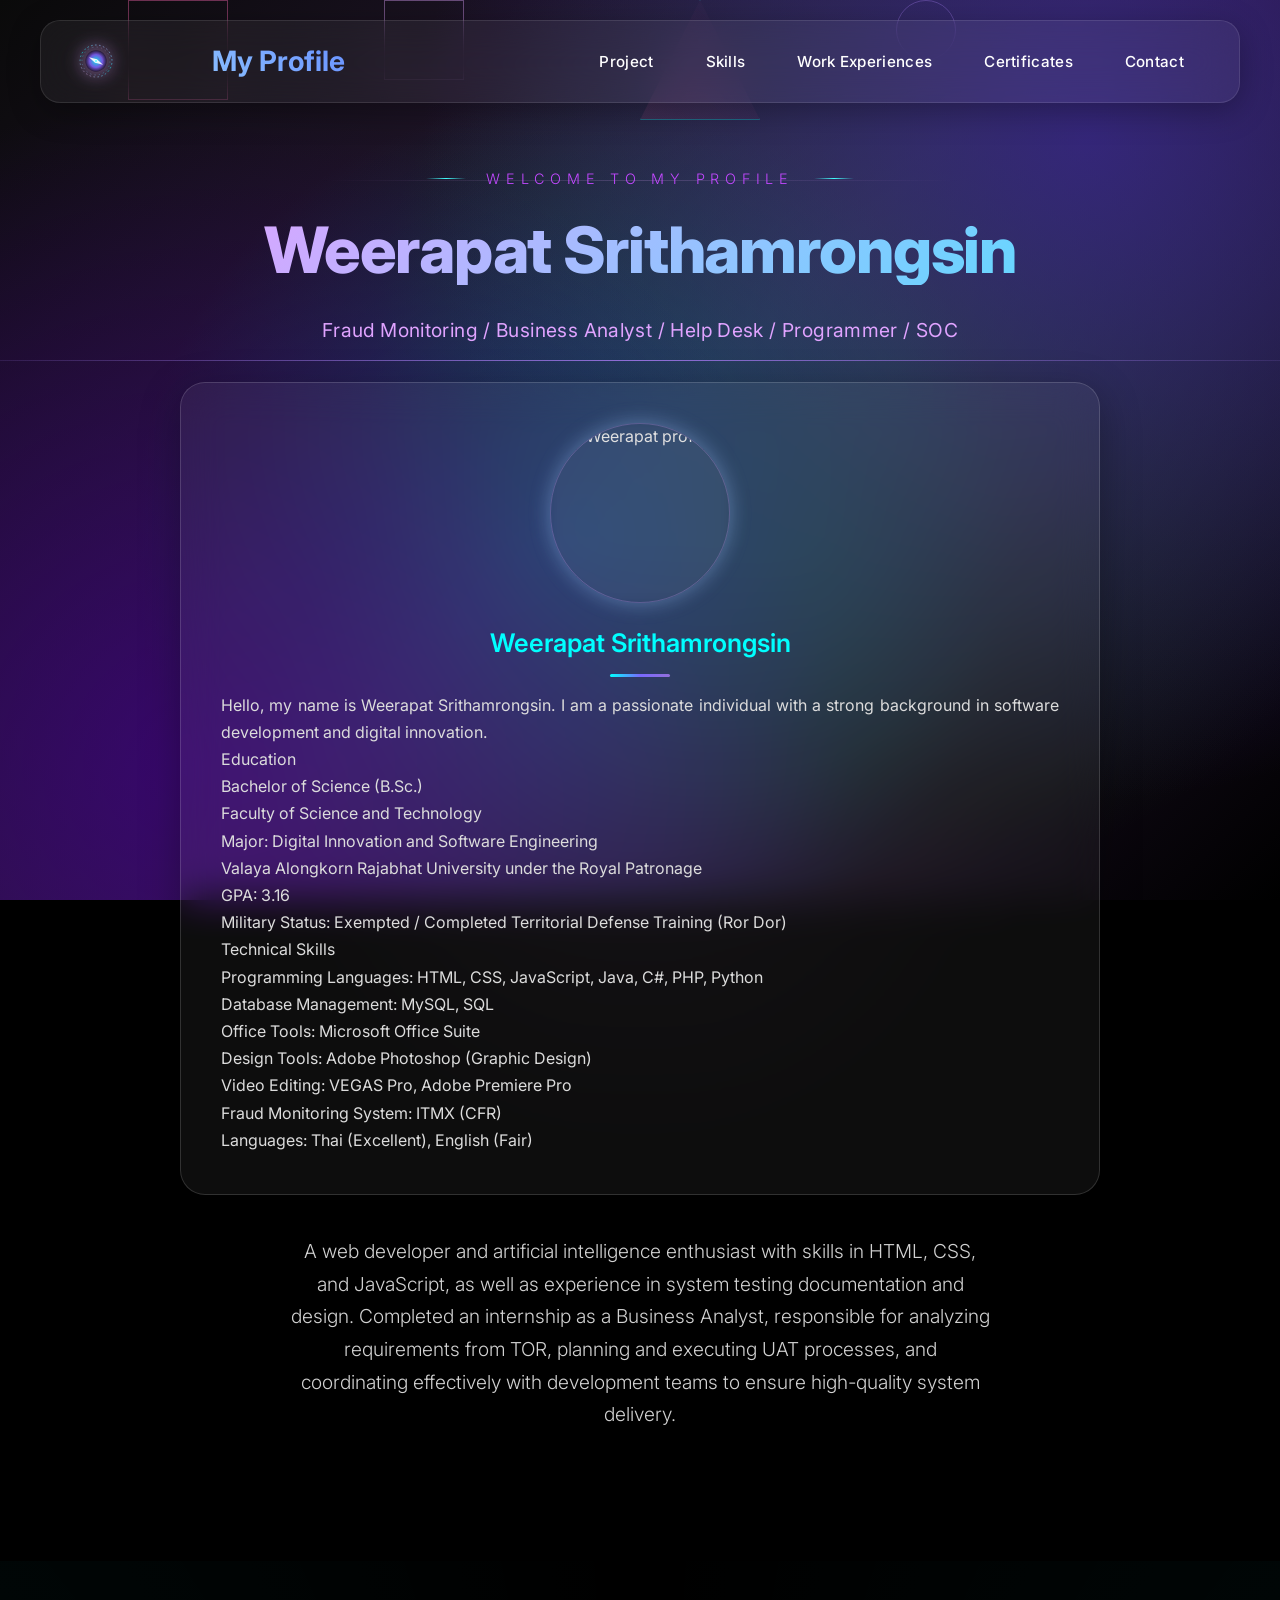
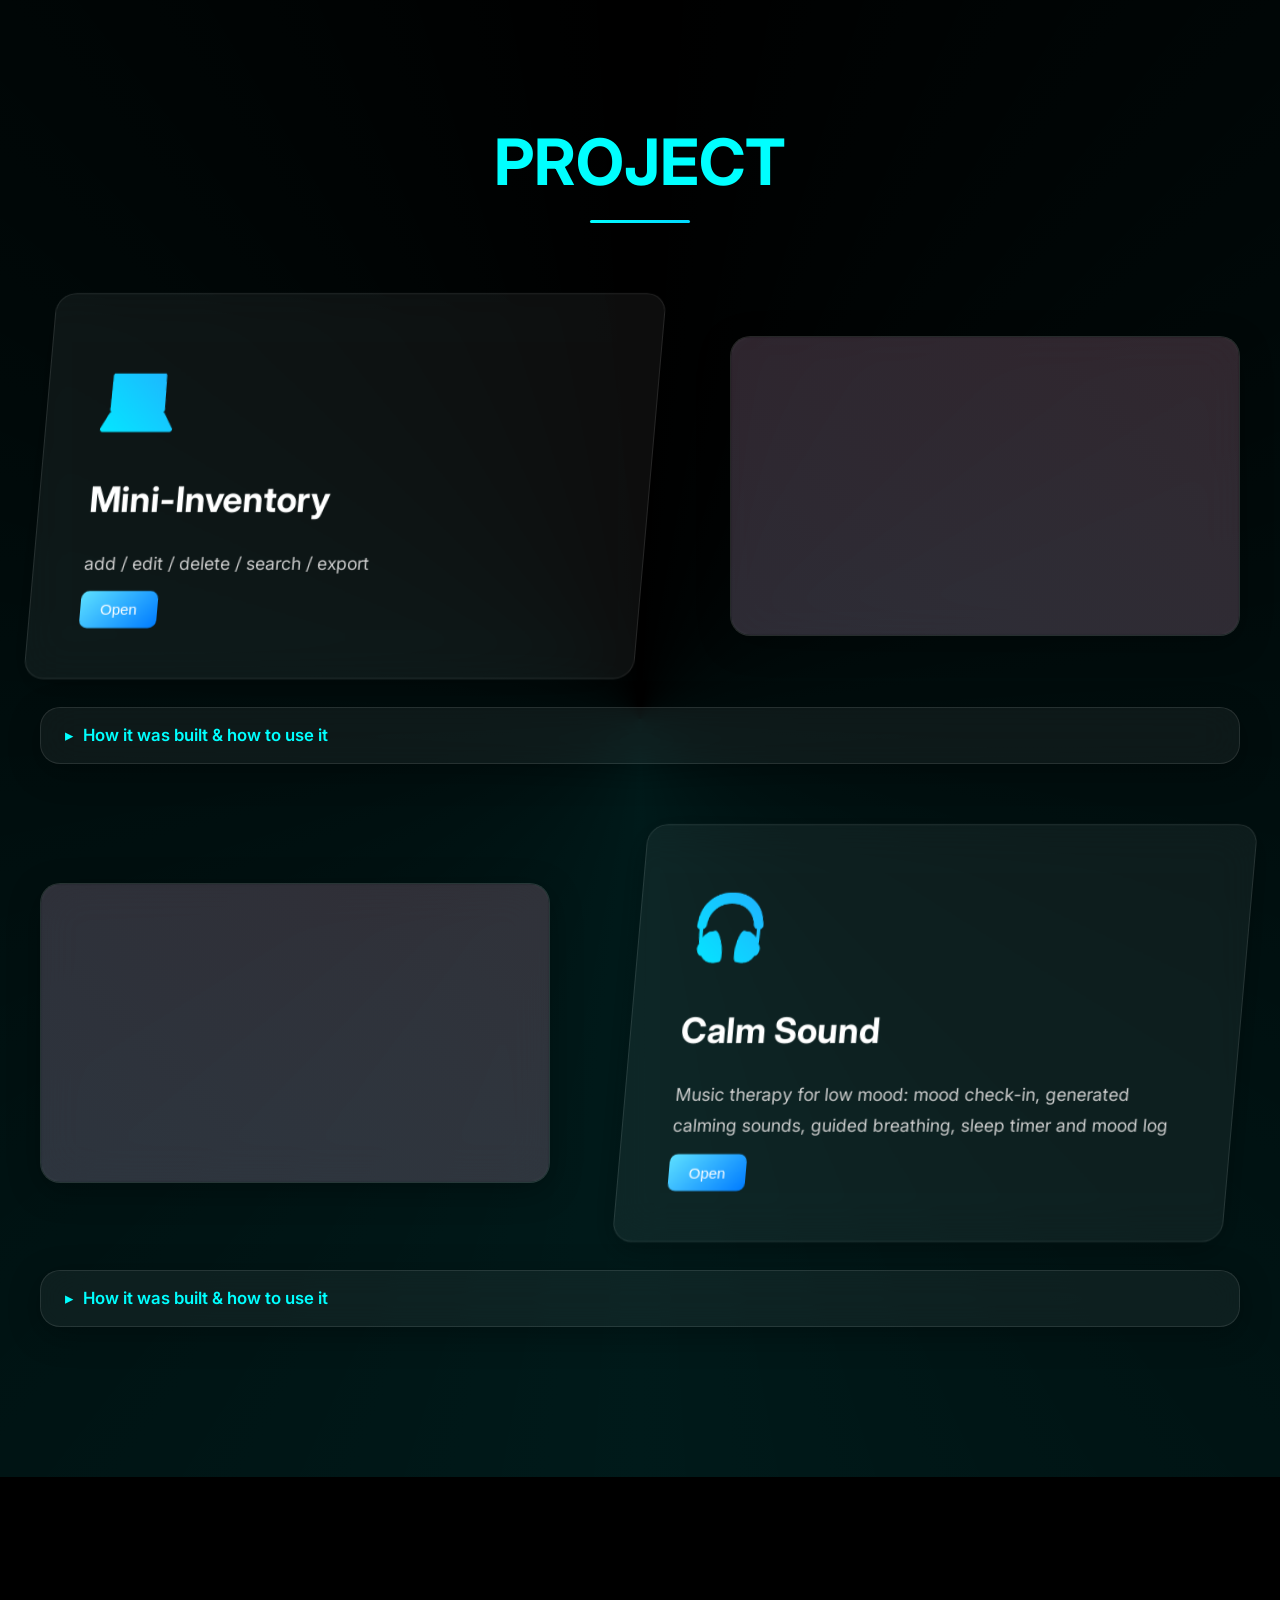
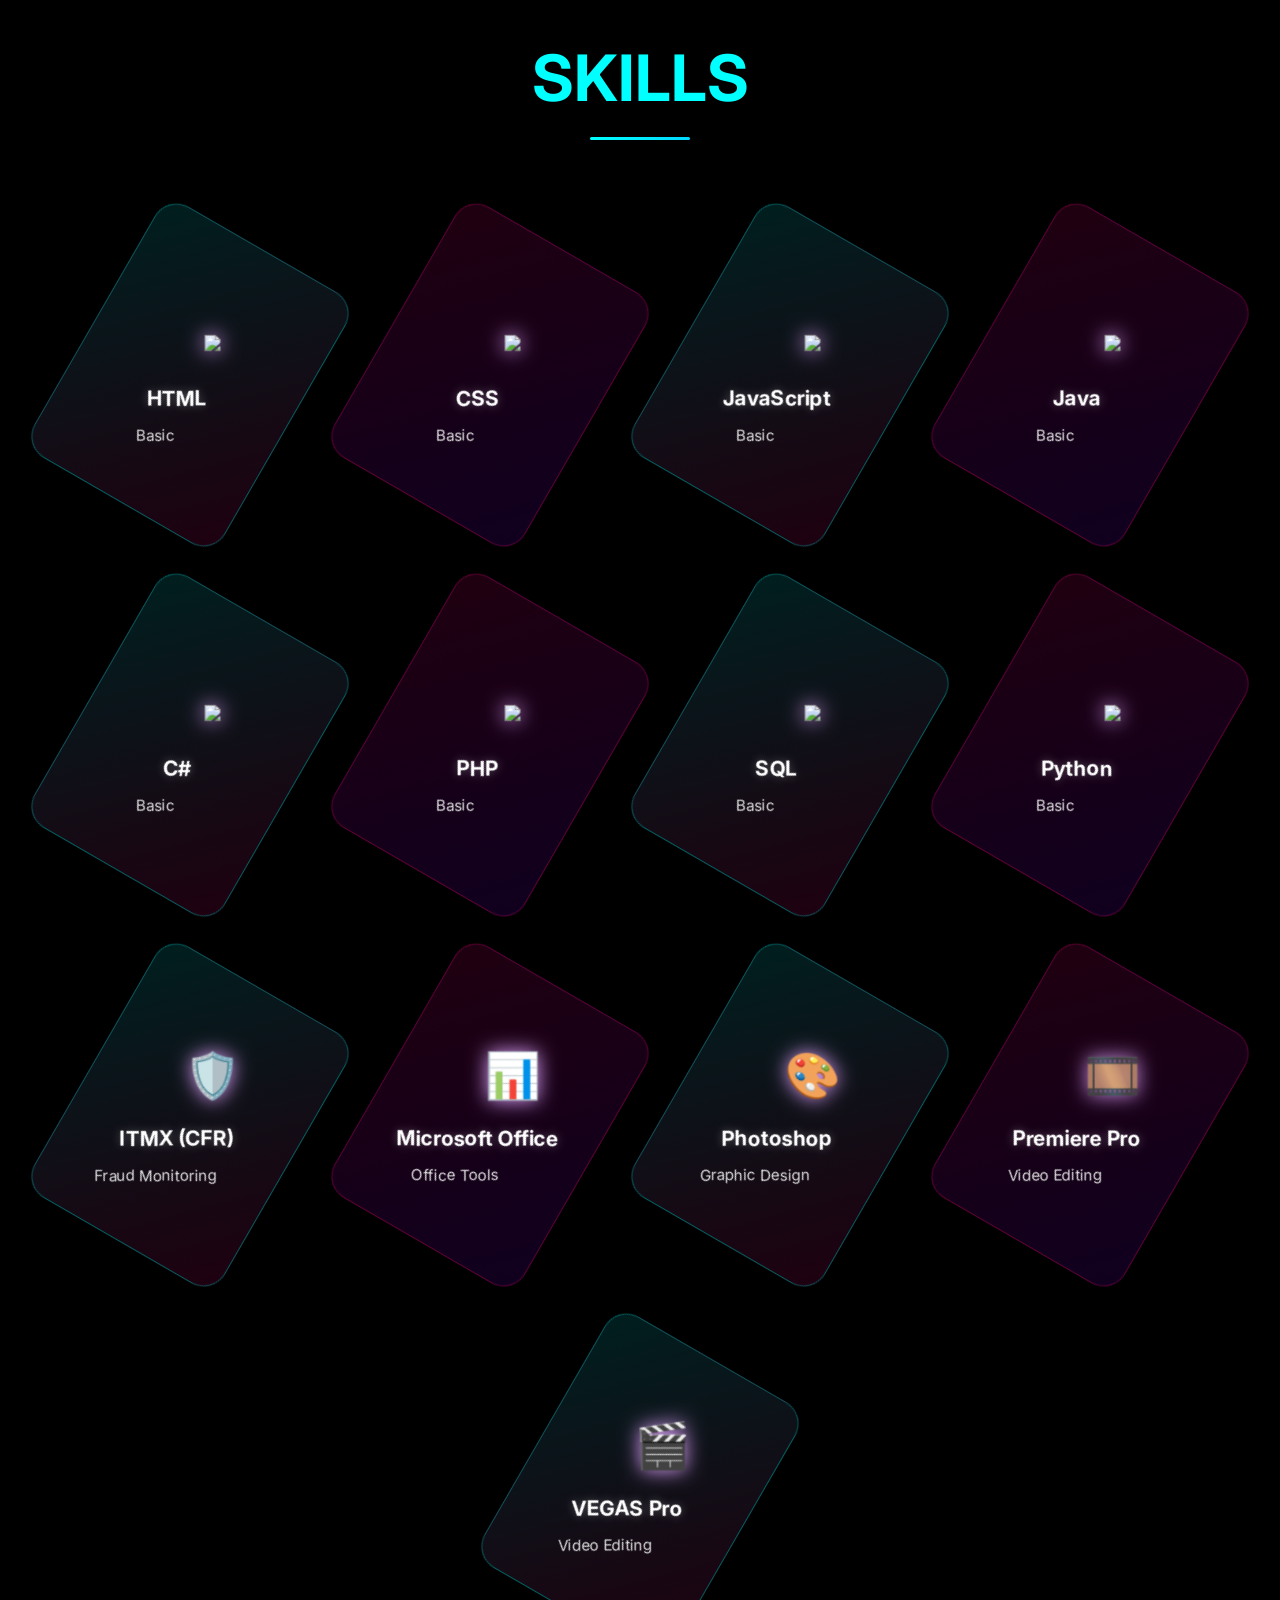
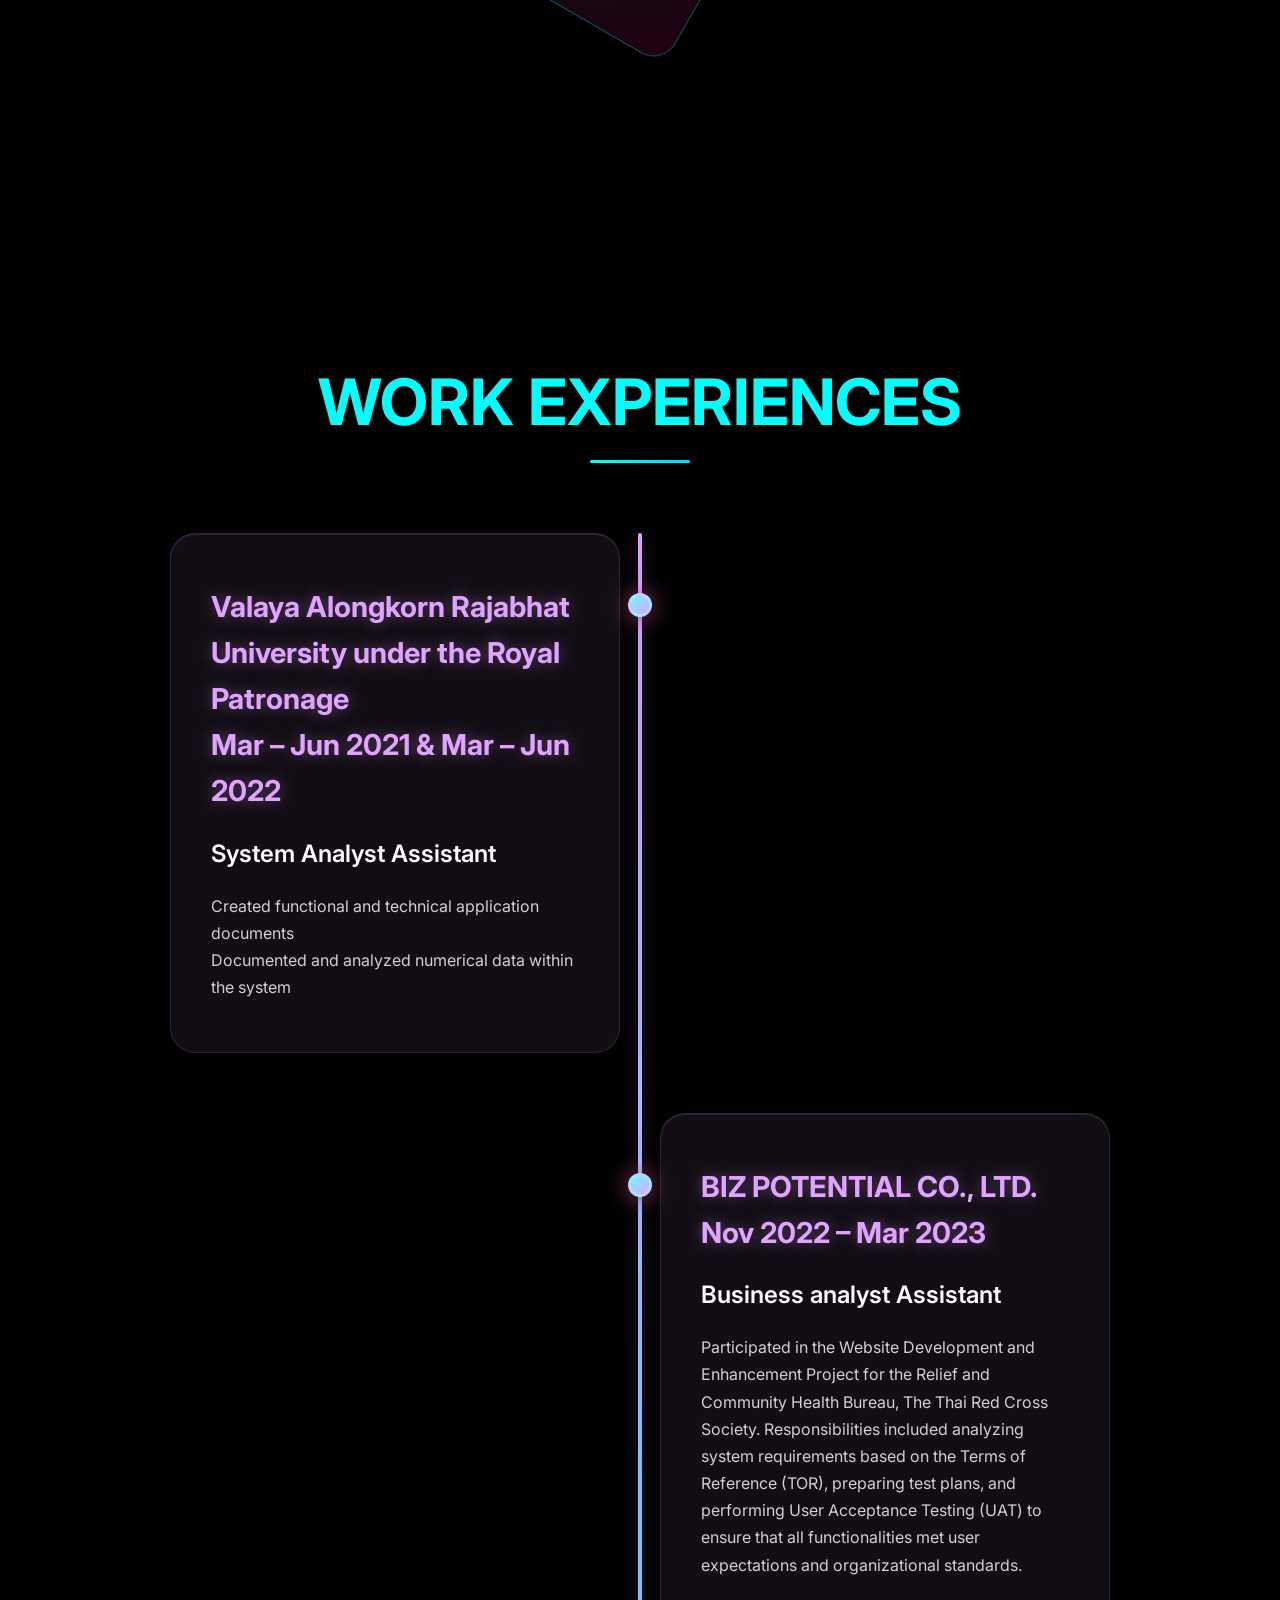
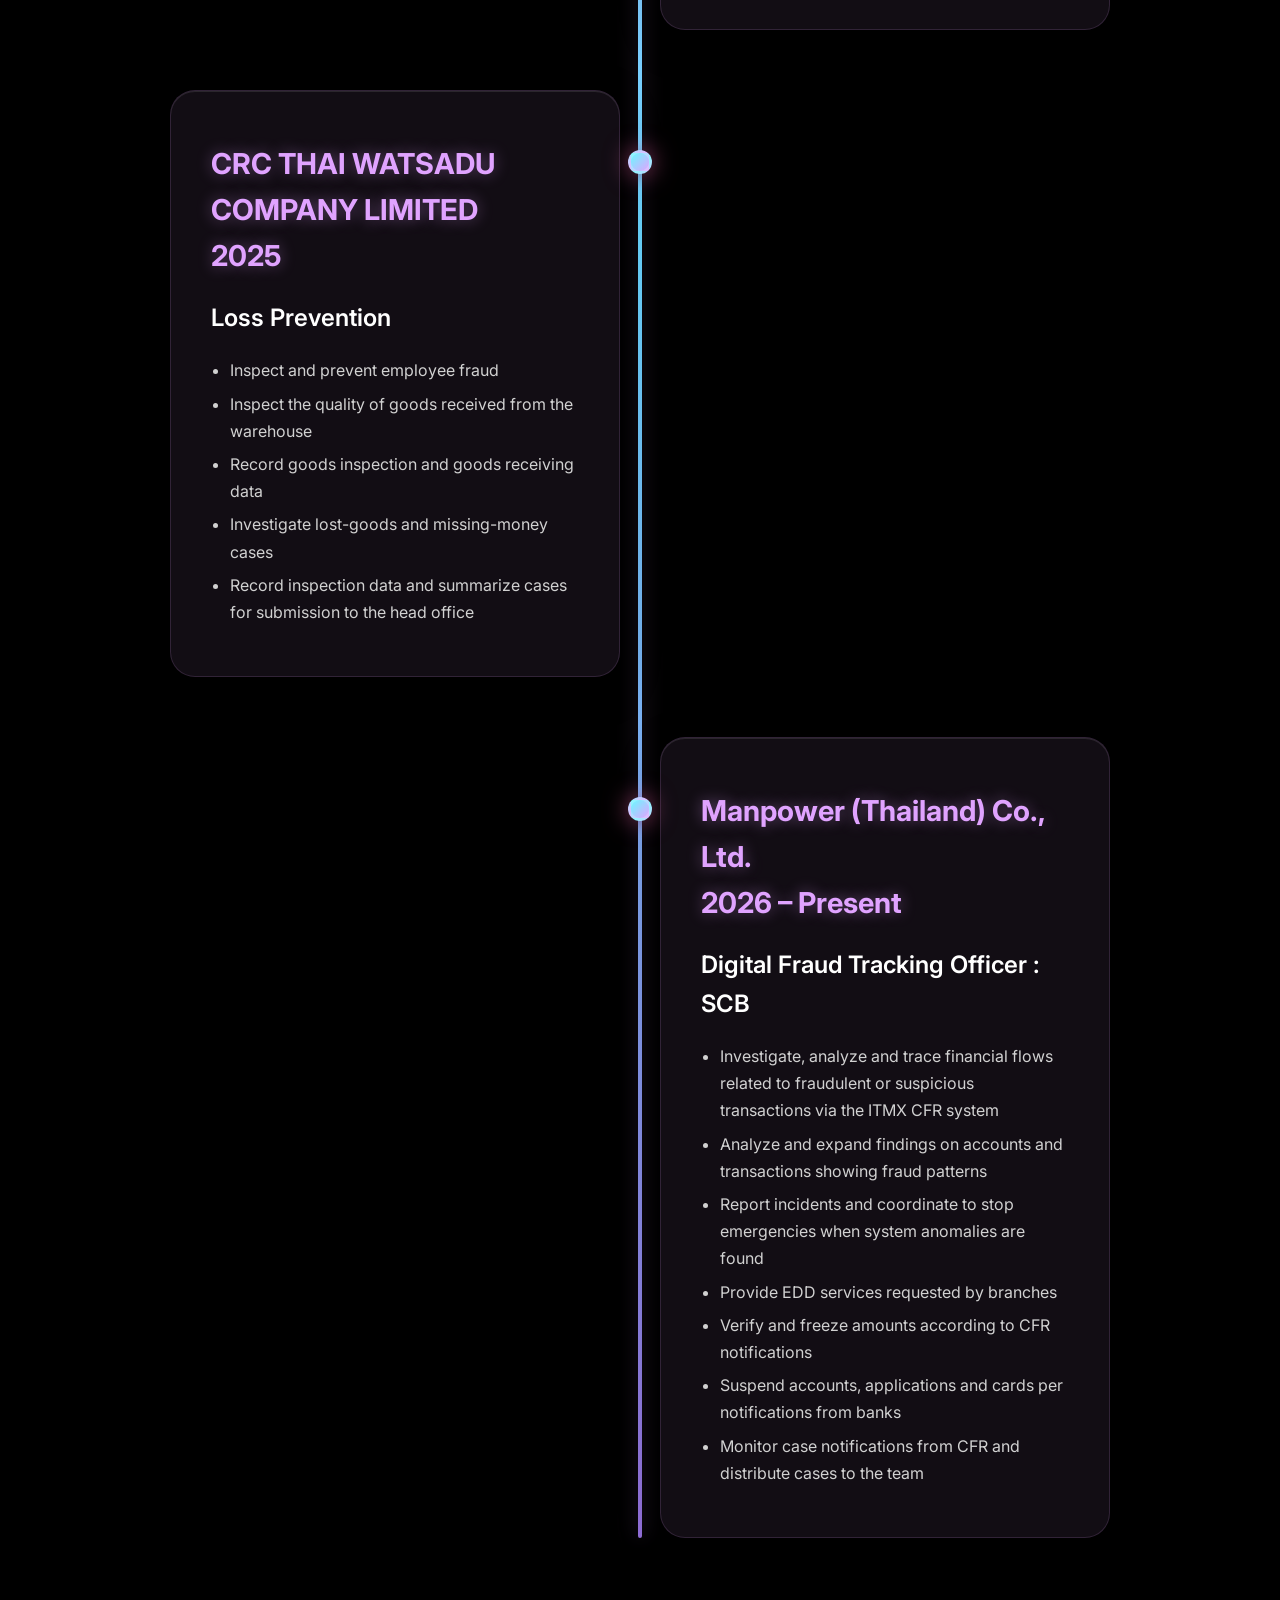
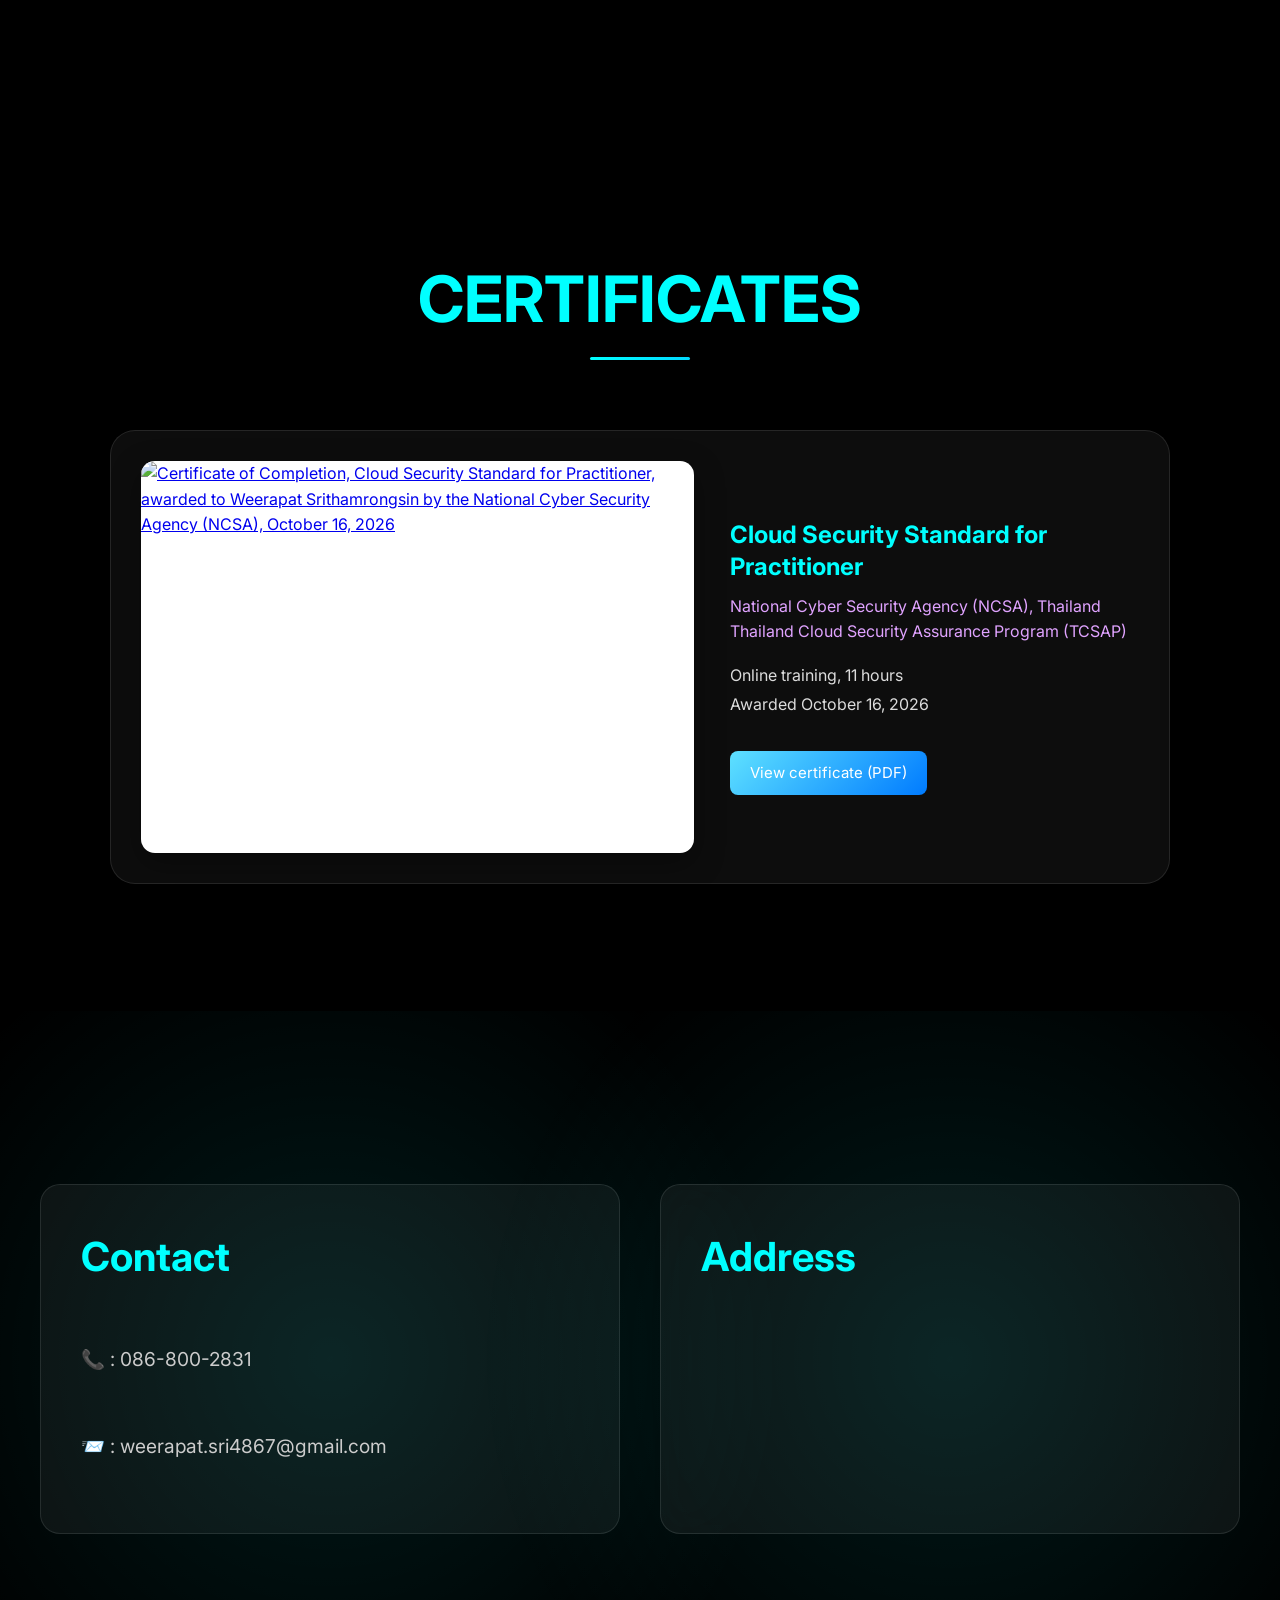
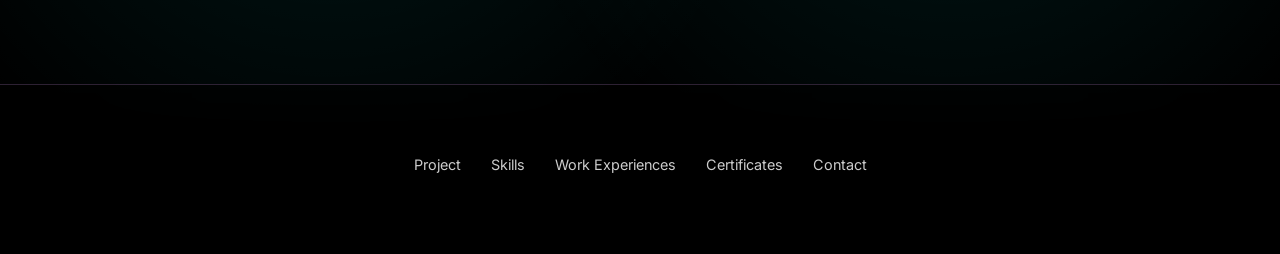
==== commit a24e1683: "Add files via upload" ====
--- a/index.html
+++ b/index.html
@@ -1,476 +1,552 @@
-<!DOCTYPE html>
-<html lang="en"><head>
-    <meta charset="UTF-8">
-    <meta name="viewport" content="width=device-width, initial-scale=1.0">
-    <title>Profile</title>
-    <link rel="preconnect" href="https://fonts.googleapis.com">
-    <link rel="preconnect" href="https://fonts.gstatic.com" crossorigin="">
-    <link href="https://fonts.googleapis.com/css2?family=Inter:wght@300;400;500;600;700;800&amp;display=swap" rel="stylesheet">
-    <link href="templatemo-neural-style.css" rel="stylesheet">
-<!--
-
-TemplateMo 597 Neural Glass
-
-https://templatemo.com/tm-597-neural-glass
-
--->
-    <style>
-       
-    </style>
-</head>
-<body>
-    <!-- Epic Neural Background -->
-    <div class="neural-background"></div>
-    
-    <!-- Floating Geometric Shapes -->
-    <div class="geometric-shapes">
-        <div class="shape" style="transform: translateY(0px) rotate(0deg);"></div>
-        <div class="shape" style="transform: translateY(0px) rotate(0deg);"></div>
-        <div class="shape" style="transform: translateY(0px) rotate(0deg);"></div>
-        <div class="shape" style="transform: translateY(0px) rotate(0deg);"></div>
-    </div>
-
-    <!-- Neural Network Lines -->
-    <div class="neural-lines">
-        <div class="neural-line" style="opacity: 0.2; transform: scaleX(0.5);"></div>
-        <div class="neural-line" style="opacity: 0.2; transform: scaleX(0.5);"></div>
-        <div class="neural-line" style="opacity: 0.2; transform: scaleX(0.5);"></div>
-    </div>
-
-    <!-- Header -->
-    <header class="glass">
-        <nav>
-            <a href="#home" class="logo">
-                <svg class="logo-icon" viewBox="0 0 120 120" xmlns="http://www.w3.org/2000/svg" aria-hidden="true">
-  <defs>
-    <radialGradient id="ranniCore" cx="50%" cy="50%" r="50%">
-      <stop offset="0%" stop-color="#00ffff"></stop>
-      <stop offset="60%" stop-color="#7a5eff"></stop>
-      <stop offset="100%" stop-color="#1a0f2b" stop-opacity="0.9"></stop>
-    </radialGradient>
-    <linearGradient id="ranniRings" x1="0%" y1="0%" x2="100%" y2="100%">
-      <stop offset="0%" stop-color="#e0a3ff"></stop>
-      <stop offset="50%" stop-color="#00ffff"></stop>
-      <stop offset="100%" stop-color="#ff69b4"></stop>
-    </linearGradient>
-  </defs>
-
-  <!-- วงกลมหลัก -->
-  <circle cx="60" cy="60" r="32" fill="url(#ranniCore)" opacity="0.85">
-    <animate attributeName="opacity" values="0.75;1;0.75" dur="3s" repeatCount="indefinite"></animate>
-  </circle>
-
-  <!-- วงแหวนรอบ -->
-  <circle cx="60" cy="60" r="48" fill="none" stroke="url(#ranniRings)" stroke-width="1.6" stroke-dasharray="5 7">
-    <animateTransform attributeName="transform" type="rotate" from="0 60 60" to="360 60 60" dur="12s" repeatCount="indefinite"></animateTransform>
-  </circle>
-  <circle cx="60" cy="60" r="42" fill="none" stroke="url(#ranniRings)" stroke-width="1.4" stroke-dasharray="4 9" opacity="0.6">
-    <animateTransform attributeName="transform" type="rotate" from="360 60 60" to="0 60 60" dur="9s" repeatCount="indefinite"></animateTransform>
-  </circle>
-
-  <!-- ดาวกลาง -->
-  <polygon points="60,36 66,60 60,84 54,60" fill="#fff" opacity="0.9">
-    <animateTransform attributeName="transform" type="rotate" values="0 60 60;180 60 60;360 60 60" dur="8s" repeatCount="indefinite"></animateTransform>
-  </polygon>
-
-  <!-- เอฟเฟกต์ประกาย -->
-  <circle cx="60" cy="60" r="2.5" fill="#00ffff">
-    <animate attributeName="r" values="2;3;2" dur="1.5s" repeatCount="indefinite"></animate>
-  </circle>
-</svg>
-
-                    <defs>
-                        <lineargradient id="logoGradient" x1="0%" y1="0%" x2="100%" y2="100%">
-                            <stop offset="0%" style="stop-color:#e0a3ff">
-                            <stop offset="50%" style="stop-color:#e45a5a">
-                            <stop offset="100%" style="stop-color:#9370db">
-                        </stop></stop></stop></lineargradient>
-                    </defs>
-                    <circle cx="50" cy="30" r="8" fill="url(#logoGradient)" opacity="0.8">
-                        <animate attributename="opacity" values="0.8;1;0.8" dur="2s" repeatcount="indefinite">
-                    </animate></circle>
-                    <circle cx="30" cy="60" r="6" fill="url(#logoGradient)" opacity="0.6">
-                        <animate attributename="opacity" values="0.6;1;0.6" dur="2.5s" repeatcount="indefinite">
-                    </animate></circle>
-                    <circle cx="70" cy="65" r="7" fill="url(#logoGradient)" opacity="0.7">
-                        <animate attributename="opacity" values="0.7;1;0.7" dur="1.8s" repeatcount="indefinite">
-                    </animate></circle>
-                    <line x1="50" y1="30" x2="30" y2="60" stroke="url(#logoGradient)" stroke-width="2" opacity="0.6">
-                        <animate attributename="opacity" values="0.6;1;0.6" dur="3s" repeatcount="indefinite">
-                    </animate></line>
-                    <line x1="50" y1="30" x2="70" y2="65" stroke="url(#logoGradient)" stroke-width="2" opacity="0.6">
-                        <animate attributename="opacity" values="0.6;1;0.6" dur="2.2s" repeatcount="indefinite">
-                    </animate></line>
-                    <line x1="30" y1="60" x2="70" y2="65" stroke="url(#logoGradient)" stroke-width="2" opacity="0.6">
-                        <animate attributename="opacity" values="0.6;1;0.6" dur="2.8s" repeatcount="indefinite">
-                    </animate></line>
-                
-                My Profile
-            </a>
-            
-            <ul class="nav-links">
-                <li><a href="#features" class="">Project</a></li>
-                <li><a href="#showcase">Skills</a></li>
-                <li><a href="#timeline">Work Experiences</a></li>
-                <li><a href="#contact">Contact</a></li>
-</ul>
-            
-            <div class="mobile-menu-toggle">
-                <div class="hamburger-line"></div>
-                <div class="hamburger-line"></div>
-                <div class="hamburger-line"></div>
-            </div>
-        </nav>
-        <div class="mobile-nav">
-            <a href="#features" class="">Project</a>
-            <a href="#showcase">Skills</a>
-            <a href="#timeline">Work Experiences</a>
-            <a href="#contact">Contact</a>
-        </div>
-    </header>
-
-    <!-- Section 1: Hero -->
-    <section class="hero" id="home">
-        <div class="hero-content"><br>
-            <div class="hero-subtitle">Welcome to My Profile</div>
-            <h1>Weerapat Srithamrongsin</h1><br><br>
-            
-           <!--  <div class="feature-row">
-                    <div class="contact-info glass">
-                    <div><img src="https://raw.githubusercontent.com/weerapatsri-design/webima/main/0426a9ff8e7f1061746495f5f265689cda6b0abf.jpg" 
-     alt="Weerapat profile" class="profile-avatar"></div>
-                <h3>Weerapat Srithamrongsin</h3>
-               <p>ผู้พัฒนาเว็บและผู้สนใจเทคโนโลยีปัญญาประดิษฐ์
-      มีทักษะด้าน HTML/CSS/JavaScript การออกแบบและการจัดทำเอกสารการทดสอบระบบ
-      มีประสบการณ์ฝึกงานในคำแหน่ง Business Analyst ดำเนินการวิเคราะห์ความต้องการจาก TOR
-      วางแผนและทดสอบ UAT รวมถึงประสานงานกับทีมพัฒนา</p>
-      <p>A web developer and artificial intelligence enthusiast with skills in HTML, CSS, and JavaScript, as well as experience in system testing documentation and design.
-Completed an internship as a Business Analyst, responsible for analyzing requirements from TOR, planning and executing UAT processes, and coordinating effectively with development teams to ensure high-quality system delivery.</p>
-                </div>
-            </div> -->
-
-            <div class="feature-row">
-  <div class="profile-card glass">
-    <div class="profile-image">
-      <img src="https://raw.githubusercontent.com/weerapatsri-design/webima/main/0426a9ff8e7f1061746495f5f265689cda6b0abf.jpg" alt="Weerapat profile" class="profile-avatar">
-    </div>
-
-    <h3 class="profile-name">Weerapat Srithamrongsin</h3>
-
-    <p class="profile-description">
-      Hello, my name is Weerapat Srithamrongsin.
-I am a passionate individual with a strong background in software development and digital innovation.
-
-<br>
-Education<br>
-Bachelor of Science (B.Sc.)<br>
-Faculty of Science and Technology<br>
-Major: Digital Innovation and Software Engineering<br>
-Valaya Alongkorn Rajabhat University under the Royal Patronage<br>
-GPA: 3.16<br>
-
-Military Status: Exempted / Completed Territorial Defense Training (Ror Dor)<br>
-
-Technical Skills<br>
-
-Programming Languages: HTML, CSS, JavaScript, Java, C#, PHP, Python<br>
-
-Database Management: MySQL, SQL<br>
-
-Office Tools: Microsoft Office Suite<br>
-
-Design Tools: Adobe Photoshop (Graphic Design)<br>
-
-Video Editing: VEGAS Pro, Adobe Premiere Pro<br>
-    </p>
-  </div>
-</div>
-
-
-                
-
-            <div class="hero-description">
-                <p>
-                    A web developer and artificial intelligence enthusiast with skills in HTML, CSS, and JavaScript, 
-      as well as experience in system testing documentation and design. Completed an internship as a Business Analyst, 
-      responsible for analyzing requirements from TOR, planning and executing UAT processes, 
-      and coordinating effectively with development teams to ensure high-quality system delivery.
-                </p>
-            </div>
-
-            <!--<div class="hero-stats">
-                <div class="hero-stat">
-                    <span class="hero-stat-number">99.9%</span>
-                    <span class="hero-stat-label">Neural Sync Rate</span>
-                </div>
-                <div class="hero-stat">
-                    <span class="hero-stat-number">∞</span>
-                    <span class="hero-stat-label">Processing Power</span>
-                </div>
-                <div class="hero-stat">
-                    <span class="hero-stat-number">0.001</span>
-                    <span class="hero-stat-label">Latency (ms)</span>
-                </div>
-                <div class="hero-stat">
-                    <span class="hero-stat-number">24/7</span>
-                    <span class="hero-stat-label">Neural Access</span>
-                </div>
-            </div>
-            
-            <div class="cta-buttons">
-                <a href="#features" class="cta-button">Initialize Neural Link</a>
-                <a href="#showcase" class="cta-button secondary">Explore Matrix</a>
-            </div>-->
-        </div>
-    </section>
-
-    <!-- Section 2: Diagonal Features -->
-    <section class="features" id="features">
-        <div class="features-container">
-            <h2 class="section-title">PROJECT</h2>
-            <div class="diagonal-grid">
-                <div class="feature-row">
-                    <div class="feature-content glass">
-                         <div class="feature-icon">💻</div>
-                             <h3>Mini-Inventory</h3>
-                                <p>add / edit / delete / search / export</p>
-                                    <button class="goto-btn" onclick="window.location.href='index2.html'">
-                                        Open
-                                    </button>
-                    </div>
-                    <div class="feature-visual glass"></div>
-                </div>
-
-                
-               <!--  <div class="feature-row">
-                    <div class="feature-content glass">
-                        <div class="feature-icon">🎓</div>
-                        <h3>Quantum Speed</h3>
-                        <p>Instantaneous data processing through quantum tunneling algorithms, delivering response times that exist outside conventional spacetime constraints.</p>
-                    </div>
-                    <div class="feature-visual glass"></div>
-                </div>
-                
-                <div class="feature-row">
-                    <div class="feature-content glass">
-                        <div class="feature-icon">🌐</div>
-                        <h3>Dimensional Sync</h3>
-                        <p>Seamless synchronization across multiple reality layers, ensuring your digital presence remains consistent throughout parallel dimensions.</p>
-                    </div>
-                    <div class="feature-visual glass"></div>
-                </div>-->
-            </div>
-        </div>
-    </section>
-
-    <!-- Section 3: Hexagonal Showcase -->
-    <section class="showcase" id="showcase">
-        <h2 class="section-title">SKILLS</h2>
-        <div class="hexagon-container">
-            <div class="hexagon" style="opacity: 0; transform: translateY(50px); transition: opacity 0.8s, transform 0.8s;">
-                <div class="hexagon-inner glass">
-                    <div class="hexagon-icon"><img src="https://cdn.jsdelivr.net/gh/devicons/devicon/icons/html5/html5-original.svg" width="40"/></div>
-                    <h4>HTML</h4>
-                    <p>Basic</p>
-                </div>
-            </div>
-            <div class="hexagon" style="opacity: 0; transform: translateY(50px); transition: opacity 0.8s, transform 0.8s;">
-                <div class="hexagon-inner glass">
-                    <div class="hexagon-icon"><img src="https://cdn.jsdelivr.net/gh/devicons/devicon/icons/css3/css3-original.svg" width="40"/></div>
-                    <h4>CSS</h4>
-                    <p>Basic</p>
-                </div>
-            </div>
-            <div class="hexagon" style="opacity: 0; transform: translateY(50px); transition: opacity 0.8s, transform 0.8s;">
-                <div class="hexagon-inner glass">
-                    <div class="hexagon-icon"><img src="https://cdn.jsdelivr.net/gh/devicons/devicon/icons/javascript/javascript-original.svg" width="40"/></div>
-                    <h4>JavaScript</h4>
-                    <p>Basic</p>
-                </div>
-            </div>
-            <div class="hexagon" style="opacity: 0; transform: translateY(50px); transition: opacity 0.8s, transform 0.8s;">
-                <div class="hexagon-inner glass">
-                    <div class="hexagon-icon"><img src="https://cdn.jsdelivr.net/gh/devicons/devicon/icons/java/java-original.svg" width="40"/></div>
-                    <h4>Java</h4>
-                    <p>Basic</p>
-                </div>
-            </div>
-            <div class="hexagon" style="opacity: 0; transform: translateY(50px); transition: opacity 0.8s, transform 0.8s;">
-                <div class="hexagon-inner glass">
-                    <div class="hexagon-icon"><img src="https://cdn.jsdelivr.net/gh/devicons/devicon/icons/csharp/csharp-original.svg" width="40"/></div>
-                    <h4>C#</h4>
-                    <p>Basic</p>
-                </div>
-            </div>
-            <div class="hexagon" style="opacity: 0; transform: translateY(50px); transition: opacity 0.8s, transform 0.8s;">
-                <div class="hexagon-inner glass">
-                    <div class="hexagon-icon"><img src="https://cdn.jsdelivr.net/gh/devicons/devicon/icons/php/php-original.svg" width="40"/></div>
-                    <h4>PHP</h4>
-                    <p>Basic</p>
-                </div>
-            </div>
-            <div class="hexagon" style="opacity: 0; transform: translateY(50px); transition: opacity 0.8s, transform 0.8s;">
-                <div class="hexagon-inner glass">
-                    <div class="hexagon-icon"><img src="https://cdn.jsdelivr.net/gh/devicons/devicon/icons/mysql/mysql-original.svg" width="40"/></div>
-                    <h4>SQL</h4>
-                    <p>Basic</p>
-                </div>
-            </div>
-            <div class="hexagon" style="opacity: 0; transform: translateY(50px); transition: opacity 0.8s, transform 0.8s;">
-                <div class="hexagon-inner glass">
-                    <div class="hexagon-icon"><img src="https://cdn.jsdelivr.net/gh/devicons/devicon/icons/python/python-original.svg" width="40"/></div>
-                    <h4>Python</h4>
-                    <p>Basic</p>
-                </div>
-            </div>
-        </div>
-    </section>
-
-    <!-- Section 4: Timeline -->
-    <section class="timeline" id="timeline"><br><br>
-        <h2 class="section-title">WORK EXPERIENCES</h2>
-        <div class="timeline-container">
-            <div class="timeline-line"></div>
-            
-            <div class="timeline-item">
-                <div class="timeline-content glass" style="opacity: 0; transform: translateY(50px); transition: opacity 0.8s, transform 0.8s;">
-                    <div class="timeline-year">Valaya Alongkorn Rajabhat University under the Royal Patronage<br>Mar – Jun 2021</div>
-                    <h4>System Analyst Assistant</h4>
-                    <p> Created functional and technical application documents<br>
-                        Documented and analyzed numerical data within the system
-                    </p></div>
-                <div class="timeline-dot"></div>
-            </div>
-            
-            <div class="timeline-item">
-                <div class="timeline-content glass" style="opacity: 0; transform: translateY(50px); transition: opacity 0.8s, transform 0.8s;">
-                    <div class="timeline-year">Valaya Alongkorn Rajabhat University under the Royal Patronage<br>Mar – Jun 2022</div>
-                    <h4>System Analyst Assistant</h4>
-                    <p> Created functional and technical application documents<br>
-                        Documented and analyzed numerical data within the system
-                    </p></div>
-                <div class="timeline-dot"></div>
-            </div>
-
-            <div class="timeline-item">
-                <div class="timeline-content glass" style="opacity: 0; transform: translateY(50px); transition: opacity 0.8s, transform 0.8s;">
-                    <div class="timeline-year">BIZ POTENTIAL CO., LTD.<br>Nov 2022 – Mar 2023</div>
-                    <h4>Business analyst Assistant</h4>
-                    <p>Participated in the Website Development and Enhancement Project for the Relief and Community Health Bureau, The Thai Red Cross Society.
-Responsibilities included analyzing system requirements based on the Terms of Reference (TOR), preparing test plans, and performing User Acceptance Testing (UAT) to ensure that all functionalities met user expectations and organizational standards.</p>
-                </div>
-                <div class="timeline-dot"></div>
-            </div>
-            
-            <div class="timeline-item">
-                <div class="timeline-content glass" style="opacity: 0; transform: translateY(50px); transition: opacity 0.8s, transform 0.8s;">
-                    <div class="timeline-year">CP AXTRA PUBLIC COMPANY LIMITED<br>2024</div>
-                    <h4>System store support &amp; fresh food fish</h4>
-                    <p>
-Provided technical and administrative support to ensure smooth store operations, data accuracy, and system reliability at Makro branches, contributing to overall efficiency and loss prevention.</p>
-                </div>
-                <div class="timeline-dot"></div>
-            </div>
-            
-            <div class="timeline-item">
-                <div class="timeline-content glass" style="opacity: 0; transform: translateY(50px); transition: opacity 0.8s, transform 0.8s;">
-                    <div class="timeline-year">CRC THAI WATSADU COMPANY LIMITED<br>2025</div>
-                    <h4>Loss Prevention</h4>
-                    <p>Supported store operations by ensuring data integrity, loss prevention, and compliance with internal audit standards through proactive monitoring, reporting, and investigative procedures.</p>
-                </div>
-                <div class="timeline-dot"></div>
-            </div>
-        </div>
-    </section>
-
-    <!-- Section 5: Contact -->
-    <section class="contact" id="contact">
-        <div class="contact-container">
-            <div class="contact-info glass contact-left">
-                <h3>Contact</h3>
-                <p>📞 : 086-800-2831</p>
-                <p>📨 : weerapat.sri4867@gmail.com</p>
-                
-                <!-- <div class="social-links">
-                    <a href="0868002831" class="glass">📞</a>
-                    <a href="weerapat.sri4867@gmail.com" class="glass">📨</a>
-                </div> -->
-            </div>
-
-            <div class="contact-info glass contact-left">
-                <h3>Address</h3>
-                <iframe src="https://www.google.com/maps/embed?pb=!1m18!1m12!1m3!1d3876.3766685564865!2d100.52172999999999!3d13.6956221!2m3!1f0!2f0!3f0!3m2!1i1024!2i768!4f13.1!3m3!1m2!1s0x30e298aed06cd611%3A0x666635e4cf78279!2z4LiE4LmI4Liy4Lii4Lih4Lin4LiiIOC4nuC4tS7guYDguIQuIOC5geC4quC4meC4iuC4seC4oiDguKHguKfguKLguYTguJfguKLguKLguLTguKE!5e0!3m2!1sth!2sth!4v1760507616498!5m2!1sth!2sth" width="600" height="190" style="border:0;" allowfullscreen="" loading="lazy" referrerpolicy="no-referrer-when-downgrade"></iframe>
-            </div>
-            
-            <!-- <div class="contact-form glass">
-                <div class="form-group">
-                    <input type="text" placeholder="Neural ID (Name)" required>
-                </div>
-                <div class="form-group">
-                    <input type="email" placeholder="Quantum Channel (Email)" required>
-                </div>
-                <div class="form-group">
-                    <input type="text" placeholder="Mission Objective (Subject)" required>
-                </div>
-                <div class="form-group">
-                    <textarea rows="5" placeholder="Transmission Data (Message)" required></textarea>
-                </div>
-                <button type="submit" class="submit-btn">TRANSMIT TO MATRIX</button>
-            </div> -->
-        </div>
-    </section>
-
-
-
-    <!-- Footer -->
-    <footer>
-        <div class="footer-content">
-            <div class="footer-links">
-                <a href="#features">Project</a>
-                <a href="#showcase">Skills</a>
-                <a href="#timeline">Work Experiences</a>
-                
-    			</div>
-        </div>
-    </footer>
-<script src="templatemo-neural-scripts.js"></script>
-<!-- Code injected by live-server -->
-<script>
-	// <![CDATA[  <-- For SVG support
-	if ('WebSocket' in window) {
-		(function () {
-			function refreshCSS() {
-				var sheets = [].slice.call(document.getElementsByTagName("link"));
-				var head = document.getElementsByTagName("head")[0];
-				for (var i = 0; i < sheets.length; ++i) {
-					var elem = sheets[i];
-					var parent = elem.parentElement || head;
-					parent.removeChild(elem);
-					var rel = elem.rel;
-					if (elem.href && typeof rel != "string" || rel.length == 0 || rel.toLowerCase() == "stylesheet") {
-						var url = elem.href.replace(/(&|\?)_cacheOverride=\d+/, '');
-						elem.href = url + (url.indexOf('?') >= 0 ? '&' : '?') + '_cacheOverride=' + (new Date().valueOf());
-					}
-					parent.appendChild(elem);
-				}
-			}
-			var protocol = window.location.protocol === 'http:' ? 'ws://' : 'wss://';
-			var address = protocol + window.location.host + window.location.pathname + '/ws';
-			var socket = new WebSocket(address);
-			socket.onmessage = function (msg) {
-				if (msg.data == 'reload') window.location.reload();
-				else if (msg.data == 'refreshcss') refreshCSS();
-			};
-			if (sessionStorage && !sessionStorage.getItem('IsThisFirstTime_Log_From_LiveServer')) {
-				console.log('Live reload enabled.');
-				sessionStorage.setItem('IsThisFirstTime_Log_From_LiveServer', true);
-			}
-		})();
-	}
-	else {
-		console.error('Upgrade your browser. This Browser is NOT supported WebSocket for Live-Reloading.');
-	}
-	// ]]>
-</script>
-
-<div style="position: fixed; width: 3.70988px; height: 3.70988px; background: rgb(0, 255, 255); border-radius: 50%; left: 1.07878%; top: 100vh; pointer-events: none; z-index: -1; box-shadow: rgb(0, 255, 255) 0px 0px 10px;"></div><div style="position: fixed; width: 4.50116px; height: 4.50116px; background: rgb(0, 238, 255); border-radius: 50%; left: 34.0216%; top: 100vh; pointer-events: none; z-index: -1; box-shadow: rgb(0, 238, 255) 0px 0px 10px;"></div></body></html>+<!DOCTYPE html>
+<html lang="en"><head>
+    <meta charset="UTF-8">
+    <meta name="viewport" content="width=device-width, initial-scale=1.0">
+    <title>Profile</title>
+    <link rel="preconnect" href="https://fonts.googleapis.com">
+    <link rel="preconnect" href="https://fonts.gstatic.com" crossorigin="">
+    <link href="https://fonts.googleapis.com/css2?family=Inter:wght@300;400;500;600;700;800&amp;display=swap" rel="stylesheet">
+    <link href="templatemo-neural-style.css" rel="stylesheet">
+<!--
+
+TemplateMo 597 Neural Glass
+
+https://templatemo.com/tm-597-neural-glass
+
+-->
+    <style>
+       
+    </style>
+</head>
+<body>
+    <!-- Epic Neural Background -->
+    <div class="neural-background"></div>
+    
+    <!-- Floating Geometric Shapes -->
+    <div class="geometric-shapes">
+        <div class="shape" style="transform: translateY(0px) rotate(0deg);"></div>
+        <div class="shape" style="transform: translateY(0px) rotate(0deg);"></div>
+        <div class="shape" style="transform: translateY(0px) rotate(0deg);"></div>
+        <div class="shape" style="transform: translateY(0px) rotate(0deg);"></div>
+    </div>
+
+    <!-- Neural Network Lines -->
+    <div class="neural-lines">
+        <div class="neural-line" style="opacity: 0.2; transform: scaleX(0.5);"></div>
+        <div class="neural-line" style="opacity: 0.2; transform: scaleX(0.5);"></div>
+        <div class="neural-line" style="opacity: 0.2; transform: scaleX(0.5);"></div>
+    </div>
+
+    <!-- Header -->
+    <header class="glass">
+        <nav>
+            <a href="#home" class="logo">
+                <svg class="logo-icon" viewBox="0 0 120 120" xmlns="http://www.w3.org/2000/svg" aria-hidden="true">
+  <defs>
+    <radialGradient id="ranniCore" cx="50%" cy="50%" r="50%">
+      <stop offset="0%" stop-color="#00ffff"></stop>
+      <stop offset="60%" stop-color="#7a5eff"></stop>
+      <stop offset="100%" stop-color="#1a0f2b" stop-opacity="0.9"></stop>
+    </radialGradient>
+    <linearGradient id="ranniRings" x1="0%" y1="0%" x2="100%" y2="100%">
+      <stop offset="0%" stop-color="#e0a3ff"></stop>
+      <stop offset="50%" stop-color="#00ffff"></stop>
+      <stop offset="100%" stop-color="#ff69b4"></stop>
+    </linearGradient>
+  </defs>
+
+  <!-- วงกลมหลัก -->
+  <circle cx="60" cy="60" r="32" fill="url(#ranniCore)" opacity="0.85">
+    <animate attributeName="opacity" values="0.75;1;0.75" dur="3s" repeatCount="indefinite"></animate>
+  </circle>
+
+  <!-- วงแหวนรอบ -->
+  <circle cx="60" cy="60" r="48" fill="none" stroke="url(#ranniRings)" stroke-width="1.6" stroke-dasharray="5 7">
+    <animateTransform attributeName="transform" type="rotate" from="0 60 60" to="360 60 60" dur="12s" repeatCount="indefinite"></animateTransform>
+  </circle>
+  <circle cx="60" cy="60" r="42" fill="none" stroke="url(#ranniRings)" stroke-width="1.4" stroke-dasharray="4 9" opacity="0.6">
+    <animateTransform attributeName="transform" type="rotate" from="360 60 60" to="0 60 60" dur="9s" repeatCount="indefinite"></animateTransform>
+  </circle>
+
+  <!-- ดาวกลาง -->
+  <polygon points="60,36 66,60 60,84 54,60" fill="#fff" opacity="0.9">
+    <animateTransform attributeName="transform" type="rotate" values="0 60 60;180 60 60;360 60 60" dur="8s" repeatCount="indefinite"></animateTransform>
+  </polygon>
+
+  <!-- เอฟเฟกต์ประกาย -->
+  <circle cx="60" cy="60" r="2.5" fill="#00ffff">
+    <animate attributeName="r" values="2;3;2" dur="1.5s" repeatCount="indefinite"></animate>
+  </circle>
+</svg>
+
+                    <defs>
+                        <lineargradient id="logoGradient" x1="0%" y1="0%" x2="100%" y2="100%">
+                            <stop offset="0%" style="stop-color:#e0a3ff">
+                            <stop offset="50%" style="stop-color:#e45a5a">
+                            <stop offset="100%" style="stop-color:#9370db">
+                        </stop></stop></stop></lineargradient>
+                    </defs>
+                    <circle cx="50" cy="30" r="8" fill="url(#logoGradient)" opacity="0.8">
+                        <animate attributename="opacity" values="0.8;1;0.8" dur="2s" repeatcount="indefinite">
+                    </animate></circle>
+                    <circle cx="30" cy="60" r="6" fill="url(#logoGradient)" opacity="0.6">
+                        <animate attributename="opacity" values="0.6;1;0.6" dur="2.5s" repeatcount="indefinite">
+                    </animate></circle>
+                    <circle cx="70" cy="65" r="7" fill="url(#logoGradient)" opacity="0.7">
+                        <animate attributename="opacity" values="0.7;1;0.7" dur="1.8s" repeatcount="indefinite">
+                    </animate></circle>
+                    <line x1="50" y1="30" x2="30" y2="60" stroke="url(#logoGradient)" stroke-width="2" opacity="0.6">
+                        <animate attributename="opacity" values="0.6;1;0.6" dur="3s" repeatcount="indefinite">
+                    </animate></line>
+                    <line x1="50" y1="30" x2="70" y2="65" stroke="url(#logoGradient)" stroke-width="2" opacity="0.6">
+                        <animate attributename="opacity" values="0.6;1;0.6" dur="2.2s" repeatcount="indefinite">
+                    </animate></line>
+                    <line x1="30" y1="60" x2="70" y2="65" stroke="url(#logoGradient)" stroke-width="2" opacity="0.6">
+                        <animate attributename="opacity" values="0.6;1;0.6" dur="2.8s" repeatcount="indefinite">
+                    </animate></line>
+                
+                My Profile
+            </a>
+            
+            <ul class="nav-links">
+                <li><a href="#features" class="">Project</a></li>
+                <li><a href="#showcase">Skills</a></li>
+                <li><a href="#timeline">Work Experiences</a></li>
+                <li><a href="#certificates">Certificates</a></li>
+                <li><a href="#contact">Contact</a></li>
+</ul>
+            
+            <div class="mobile-menu-toggle">
+                <div class="hamburger-line"></div>
+                <div class="hamburger-line"></div>
+                <div class="hamburger-line"></div>
+            </div>
+        </nav>
+        <div class="mobile-nav">
+            <a href="#features" class="">Project</a>
+            <a href="#showcase">Skills</a>
+            <a href="#timeline">Work Experiences</a>
+            <a href="#certificates">Certificates</a>
+            <a href="#contact">Contact</a>
+        </div>
+    </header>
+
+    <!-- Section 1: Hero -->
+    <section class="hero" id="home">
+        <div class="hero-content"><br>
+            <div class="hero-subtitle">Welcome to My Profile</div>
+            <h1>Weerapat Srithamrongsin</h1>
+            <p class="hero-role">Fraud Monitoring / Business Analyst / Help Desk / Programmer / SOC</p>
+            
+           <!--  <div class="feature-row">
+                    <div class="contact-info glass">
+                    <div><img src="https://raw.githubusercontent.com/weerapatsri-design/webima/main/0426a9ff8e7f1061746495f5f265689cda6b0abf.jpg" 
+     alt="Weerapat profile" class="profile-avatar"></div>
+                <h3>Weerapat Srithamrongsin</h3>
+               <p>ผู้พัฒนาเว็บและผู้สนใจเทคโนโลยีปัญญาประดิษฐ์
+      มีทักษะด้าน HTML/CSS/JavaScript การออกแบบและการจัดทำเอกสารการทดสอบระบบ
+      มีประสบการณ์ฝึกงานในคำแหน่ง Business Analyst ดำเนินการวิเคราะห์ความต้องการจาก TOR
+      วางแผนและทดสอบ UAT รวมถึงประสานงานกับทีมพัฒนา</p>
+      <p>A web developer and artificial intelligence enthusiast with skills in HTML, CSS, and JavaScript, as well as experience in system testing documentation and design.
+Completed an internship as a Business Analyst, responsible for analyzing requirements from TOR, planning and executing UAT processes, and coordinating effectively with development teams to ensure high-quality system delivery.</p>
+                </div>
+            </div> -->
+
+            <div class="feature-row">
+  <div class="profile-card glass">
+    <div class="profile-image">
+      <img src="https://raw.githubusercontent.com/weerapatsri-design/webima/main/0426a9ff8e7f1061746495f5f265689cda6b0abf.jpg" alt="Weerapat profile" class="profile-avatar">
+    </div>
+
+    <h3 class="profile-name">Weerapat Srithamrongsin</h3>
+
+    <p class="profile-description">
+      Hello, my name is Weerapat Srithamrongsin.
+I am a passionate individual with a strong background in software development and digital innovation.
+
+<br>
+Education<br>
+Bachelor of Science (B.Sc.)<br>
+Faculty of Science and Technology<br>
+Major: Digital Innovation and Software Engineering<br>
+Valaya Alongkorn Rajabhat University under the Royal Patronage<br>
+GPA: 3.16<br>
+
+Military Status: Exempted / Completed Territorial Defense Training (Ror Dor)<br>
+
+Technical Skills<br>
+
+Programming Languages: HTML, CSS, JavaScript, Java, C#, PHP, Python<br>
+
+Database Management: MySQL, SQL<br>
+
+Office Tools: Microsoft Office Suite<br>
+
+Design Tools: Adobe Photoshop (Graphic Design)<br>
+
+Video Editing: VEGAS Pro, Adobe Premiere Pro<br>
+
+Fraud Monitoring System: ITMX (CFR)<br>
+
+Languages: Thai (Excellent), English (Fair)<br>
+    </p>
+  </div>
+</div>
+
+
+                
+
+            <div class="hero-description">
+                <p>
+                    A web developer and artificial intelligence enthusiast with skills in HTML, CSS, and JavaScript, 
+      as well as experience in system testing documentation and design. Completed an internship as a Business Analyst, 
+      responsible for analyzing requirements from TOR, planning and executing UAT processes, 
+      and coordinating effectively with development teams to ensure high-quality system delivery.
+                </p>
+            </div>
+
+            <!--<div class="hero-stats">
+                <div class="hero-stat">
+                    <span class="hero-stat-number">99.9%</span>
+                    <span class="hero-stat-label">Neural Sync Rate</span>
+                </div>
+                <div class="hero-stat">
+                    <span class="hero-stat-number">∞</span>
+                    <span class="hero-stat-label">Processing Power</span>
+                </div>
+                <div class="hero-stat">
+                    <span class="hero-stat-number">0.001</span>
+                    <span class="hero-stat-label">Latency (ms)</span>
+                </div>
+                <div class="hero-stat">
+                    <span class="hero-stat-number">24/7</span>
+                    <span class="hero-stat-label">Neural Access</span>
+                </div>
+            </div>
+            
+            <div class="cta-buttons">
+                <a href="#features" class="cta-button">Initialize Neural Link</a>
+                <a href="#showcase" class="cta-button secondary">Explore Matrix</a>
+            </div>-->
+        </div>
+    </section>
+
+    <!-- Section 2: Diagonal Features -->
+    <section class="features" id="features">
+        <div class="features-container">
+            <h2 class="section-title">PROJECT</h2>
+            <div class="diagonal-grid">
+
+                <!-- Project 1: Mini-Inventory -->
+                <div class="project-block">
+                    <div class="feature-row">
+                        <div class="feature-content glass">
+                            <div class="feature-icon">💻</div>
+                            <h3>Mini-Inventory</h3>
+                            <p>add / edit / delete / search / export</p>
+                            <button class="goto-btn" onclick="window.location.href='index2.html'">Open</button>
+                        </div>
+                        <div class="feature-visual glass"></div>
+                    </div>
+                    <details class="project-details glass">
+                        <summary>How it was built &amp; how to use it</summary>
+                        <div class="project-detail-body">
+                            <h4>Where I use it</h4>
+                            <p>I wrote this for my Loss Prevention work at CRC Thai Watsadu, to record lost and damaged goods (item name, SKU, quantity and price) in one searchable list.</p>
+
+                            <h4>How it was built</h4>
+                            <ul>
+                                <li>A single-page app in plain HTML, CSS and JavaScript. No framework and no server.</li>
+                                <li>Records are kept as a JSON list in the browser's <code>localStorage</code>, so they are still there after a refresh or after closing the tab.</li>
+                                <li>Every change calls <code>render()</code>, which filters (by name or SKU), sorts and redraws the table.</li>
+                                <li>Separate functions add, edit and delete a record, save it, and redraw. Text is escaped before it is shown, so typed text cannot inject HTML.</li>
+                                <li>Export builds a CSV text and downloads it as a file with a <code>Blob</code>.</li>
+                            </ul>
+
+                            <h4>How to use it</h4>
+                            <ol>
+                                <li>Open the project. Type the product name, SKU, quantity and price, then press <b>Add / Update</b>.</li>
+                                <li>Type in <b>Search</b> to filter by name or SKU. Click a column title to sort A→Z or Z→A.</li>
+                                <li>Press <b>Edit</b> to load a row back into the form, change it, then press <b>Update</b>. <b>Delete</b> asks you to confirm first.</li>
+                                <li>Press <b>Export CSV</b> to download <code>inventory.csv</code>. <b>Clear All</b> removes every record.</li>
+                            </ol>
+                            <p class="detail-note">Data stays in the browser on the device you use and is never sent anywhere. The first three rows (Box A, Tape, Bubble Wrap) are sample data, so press Clear All to start fresh.</p>
+                        </div>
+                    </details>
+                </div>
+
+                <!-- Project 2: Calm Sound -->
+                <div class="project-block">
+                    <div class="feature-row">
+                        <div class="feature-content glass">
+                            <div class="feature-icon">🎧</div>
+                            <h3>Calm Sound</h3>
+                            <p>Music therapy for low mood: mood check-in, generated calming sounds, guided breathing, sleep timer and mood log</p>
+                            <button class="goto-btn" onclick="window.location.href='index3.html'">Open</button>
+                        </div>
+                        <div class="feature-visual feature-visual-music glass"></div>
+                    </div>
+                    <details class="project-details glass">
+                        <summary>How it was built &amp; how to use it</summary>
+                        <div class="project-detail-body">
+                            <p class="detail-note detail-warn">A self-care tool, not medical treatment. It cannot diagnose or treat depression. If you feel unsafe, call the Thai Mental Health Hotline 1323 or emergency services 1669.</p>
+
+                            <h4>How it was built</h4>
+                            <ul>
+                                <li>One HTML file with plain CSS and JavaScript. No framework, no server and no audio files.</li>
+                                <li>The sounds are made live in the browser with the <b>Web Audio API</b>. <i>Warm Pad</i> and <i>Soft Bells</i> use oscillators (the bells play random notes from a pentatonic scale through an echo). <i>Rain</i> and <i>Ocean</i> use filtered noise, and the ocean's volume is slowly swelled by a low-frequency oscillator.</li>
+                                <li>Because the sound is generated, there is no copyright issue and the page loads quickly.</li>
+                                <li>The mood check-in maps each of five moods to a starting sound and breathing pattern. You can change both at any time.</li>
+                                <li>The breathing guide runs a timer loop of phases (in, hold, out). It animates a circle, shows a countdown and can raise and lower the volume in time with your breath.</li>
+                                <li>The sleep timer counts down, then fades the sound out.</li>
+                                <li>The mood log is saved in <code>localStorage</code> and drawn as an SVG line chart, with average mood and minutes listened. Notes are inserted as plain text.</li>
+                            </ul>
+
+                            <h4>How to use it</h4>
+                            <ol>
+                                <li>Pick the face that matches how you feel. The page suggests a sound and a breathing pattern.</li>
+                                <li>Press <b>Play</b> (the browser only allows sound after a click). Change the sound or volume, and choose a sleep timer if you want one.</li>
+                                <li>Press <b>Start breathing guide</b> and follow the circle: it grows as you breathe in and shrinks as you breathe out.</li>
+                                <li>Add an optional note and press <b>Save today's mood</b>. The chart appears once you have two entries.</li>
+                                <li>Use <b>Export CSV</b> to keep a copy of your log, or <b>Clear log</b> to delete it.</li>
+                            </ol>
+                            <p class="detail-note">Everything stays on your device. Headphones and a low volume work best.</p>
+                        </div>
+                    </details>
+                </div>
+            </div>
+        </div>
+    </section>
+
+    <!-- Section 3: Hexagonal Showcase -->
+    <section class="showcase" id="showcase">
+        <h2 class="section-title">SKILLS</h2>
+        <div class="hexagon-container">
+            <div class="hexagon" style="opacity: 0; transform: translateY(50px); transition: opacity 0.8s, transform 0.8s;">
+                <div class="hexagon-inner glass">
+                    <div class="hexagon-icon"><img src="https://cdn.jsdelivr.net/gh/devicons/devicon/icons/html5/html5-original.svg" width="40"/></div>
+                    <h4>HTML</h4>
+                    <p>Basic</p>
+                </div>
+            </div>
+            <div class="hexagon" style="opacity: 0; transform: translateY(50px); transition: opacity 0.8s, transform 0.8s;">
+                <div class="hexagon-inner glass">
+                    <div class="hexagon-icon"><img src="https://cdn.jsdelivr.net/gh/devicons/devicon/icons/css3/css3-original.svg" width="40"/></div>
+                    <h4>CSS</h4>
+                    <p>Basic</p>
+                </div>
+            </div>
+            <div class="hexagon" style="opacity: 0; transform: translateY(50px); transition: opacity 0.8s, transform 0.8s;">
+                <div class="hexagon-inner glass">
+                    <div class="hexagon-icon"><img src="https://cdn.jsdelivr.net/gh/devicons/devicon/icons/javascript/javascript-original.svg" width="40"/></div>
+                    <h4>JavaScript</h4>
+                    <p>Basic</p>
+                </div>
+            </div>
+            <div class="hexagon" style="opacity: 0; transform: translateY(50px); transition: opacity 0.8s, transform 0.8s;">
+                <div class="hexagon-inner glass">
+                    <div class="hexagon-icon"><img src="https://cdn.jsdelivr.net/gh/devicons/devicon/icons/java/java-original.svg" width="40"/></div>
+                    <h4>Java</h4>
+                    <p>Basic</p>
+                </div>
+            </div>
+            <div class="hexagon" style="opacity: 0; transform: translateY(50px); transition: opacity 0.8s, transform 0.8s;">
+                <div class="hexagon-inner glass">
+                    <div class="hexagon-icon"><img src="https://cdn.jsdelivr.net/gh/devicons/devicon/icons/csharp/csharp-original.svg" width="40"/></div>
+                    <h4>C#</h4>
+                    <p>Basic</p>
+                </div>
+            </div>
+            <div class="hexagon" style="opacity: 0; transform: translateY(50px); transition: opacity 0.8s, transform 0.8s;">
+                <div class="hexagon-inner glass">
+                    <div class="hexagon-icon"><img src="https://cdn.jsdelivr.net/gh/devicons/devicon/icons/php/php-original.svg" width="40"/></div>
+                    <h4>PHP</h4>
+                    <p>Basic</p>
+                </div>
+            </div>
+            <div class="hexagon" style="opacity: 0; transform: translateY(50px); transition: opacity 0.8s, transform 0.8s;">
+                <div class="hexagon-inner glass">
+                    <div class="hexagon-icon"><img src="https://cdn.jsdelivr.net/gh/devicons/devicon/icons/mysql/mysql-original.svg" width="40"/></div>
+                    <h4>SQL</h4>
+                    <p>Basic</p>
+                </div>
+            </div>
+            <div class="hexagon" style="opacity: 0; transform: translateY(50px); transition: opacity 0.8s, transform 0.8s;">
+                <div class="hexagon-inner glass">
+                    <div class="hexagon-icon"><img src="https://cdn.jsdelivr.net/gh/devicons/devicon/icons/python/python-original.svg" width="40"/></div>
+                    <h4>Python</h4>
+                    <p>Basic</p>
+                </div>
+            </div>
+            <div class="hexagon" style="opacity: 0; transform: translateY(50px); transition: opacity 0.8s, transform 0.8s;">
+                <div class="hexagon-inner glass">
+                    <div class="hexagon-icon">🛡️</div>
+                    <h4>ITMX (CFR)</h4>
+                    <p>Fraud Monitoring</p>
+                </div>
+            </div>
+            <div class="hexagon" style="opacity: 0; transform: translateY(50px); transition: opacity 0.8s, transform 0.8s;">
+                <div class="hexagon-inner glass">
+                    <div class="hexagon-icon">📊</div>
+                    <h4>Microsoft Office</h4>
+                    <p>Office Tools</p>
+                </div>
+            </div>
+            <div class="hexagon" style="opacity: 0; transform: translateY(50px); transition: opacity 0.8s, transform 0.8s;">
+                <div class="hexagon-inner glass">
+                    <div class="hexagon-icon">🎨</div>
+                    <h4>Photoshop</h4>
+                    <p>Graphic Design</p>
+                </div>
+            </div>
+            <div class="hexagon" style="opacity: 0; transform: translateY(50px); transition: opacity 0.8s, transform 0.8s;">
+                <div class="hexagon-inner glass">
+                    <div class="hexagon-icon">🎞️</div>
+                    <h4>Premiere Pro</h4>
+                    <p>Video Editing</p>
+                </div>
+            </div>
+            <div class="hexagon" style="opacity: 0; transform: translateY(50px); transition: opacity 0.8s, transform 0.8s;">
+                <div class="hexagon-inner glass">
+                    <div class="hexagon-icon">🎬</div>
+                    <h4>VEGAS Pro</h4>
+                    <p>Video Editing</p>
+                </div>
+            </div>
+        </div>
+    </section>
+
+    <!-- Section 4: Timeline -->
+    <section class="timeline" id="timeline"><br><br>
+        <h2 class="section-title">WORK EXPERIENCES</h2>
+        <div class="timeline-container">
+            <div class="timeline-line"></div>
+
+            <div class="timeline-item">
+                <div class="timeline-content glass" style="opacity: 0; transform: translateY(50px); transition: opacity 0.8s, transform 0.8s;">
+                    <div class="timeline-year">Valaya Alongkorn Rajabhat University under the Royal Patronage<br>Mar – Jun 2021 &amp; Mar – Jun 2022</div>
+                    <h4>System Analyst Assistant</h4>
+                    <p>Created functional and technical application documents<br>
+                    Documented and analyzed numerical data within the system</p>
+                </div>
+                <div class="timeline-dot"></div>
+            </div>
+
+            <div class="timeline-item">
+                <div class="timeline-content glass" style="opacity: 0; transform: translateY(50px); transition: opacity 0.8s, transform 0.8s;">
+                    <div class="timeline-year">BIZ POTENTIAL CO., LTD.<br>Nov 2022 – Mar 2023</div>
+                    <h4>Business analyst Assistant</h4>
+                    <p>Participated in the Website Development and Enhancement Project for the Relief and Community Health Bureau, The Thai Red Cross Society. Responsibilities included analyzing system requirements based on the Terms of Reference (TOR), preparing test plans, and performing User Acceptance Testing (UAT) to ensure that all functionalities met user expectations and organizational standards.</p>
+                </div>
+                <div class="timeline-dot"></div>
+            </div>
+
+            <div class="timeline-item">
+                <div class="timeline-content glass" style="opacity: 0; transform: translateY(50px); transition: opacity 0.8s, transform 0.8s;">
+                    <div class="timeline-year">CRC THAI WATSADU COMPANY LIMITED<br>2025</div>
+                    <h4>Loss Prevention</h4>
+                    <ul>
+                        <li>Inspect and prevent employee fraud</li>
+                        <li>Inspect the quality of goods received from the warehouse</li>
+                        <li>Record goods inspection and goods receiving data</li>
+                        <li>Investigate lost-goods and missing-money cases</li>
+                        <li>Record inspection data and summarize cases for submission to the head office</li>
+                    </ul>
+                </div>
+                <div class="timeline-dot"></div>
+            </div>
+
+            <div class="timeline-item">
+                <div class="timeline-content glass" style="opacity: 0; transform: translateY(50px); transition: opacity 0.8s, transform 0.8s;">
+                    <div class="timeline-year">Manpower (Thailand) Co., Ltd.<br>2026 – Present</div>
+                    <h4>Digital Fraud Tracking Officer : SCB</h4>
+                    <ul>
+                        <li>Investigate, analyze and trace financial flows related to fraudulent or suspicious transactions via the ITMX CFR system</li>
+                        <li>Analyze and expand findings on accounts and transactions showing fraud patterns</li>
+                        <li>Report incidents and coordinate to stop emergencies when system anomalies are found</li>
+                        <li>Provide EDD services requested by branches</li>
+                        <li>Verify and freeze amounts according to CFR notifications</li>
+                        <li>Suspend accounts, applications and cards per notifications from banks</li>
+                        <li>Monitor case notifications from CFR and distribute cases to the team</li>
+                    </ul>
+                </div>
+                <div class="timeline-dot"></div>
+            </div>
+        </div>
+    </section>
+
+    <!-- Section 5: Certificates -->
+    <section class="certificates" id="certificates">
+        <div class="cert-container">
+            <h2 class="section-title">CERTIFICATES</h2>
+            <article class="cert-card glass">
+                <a class="cert-image" href="images/Certificate_Weerapat_Srithamrongsin.pdf" target="_blank" rel="noopener" aria-label="Open the Cloud Security Standard for Practitioner certificate (PDF)">
+                    <img src="images/cert-ncsa.jpg" width="1285" height="910" loading="lazy"
+                         alt="Certificate of Completion, Cloud Security Standard for Practitioner, awarded to Weerapat Srithamrongsin by the National Cyber Security Agency (NCSA), October 16, 2026">
+                </a>
+                <div class="cert-info">
+                    <h3>Cloud Security Standard for Practitioner</h3>
+                    <p class="cert-issuer">National Cyber Security Agency (NCSA), Thailand<br>Thailand Cloud Security Assurance Program (TCSAP)</p>
+                    <ul class="cert-meta">
+                        <li>Online training, 11 hours</li>
+                        <li>Awarded October 16, 2026</li>
+                    </ul>
+                    <a class="goto-btn cert-btn" href="images/Certificate_Weerapat_Srithamrongsin.pdf" target="_blank" rel="noopener">View certificate (PDF)</a>
+                </div>
+            </article>
+        </div>
+    </section>
+
+    <!-- Section 6: Contact -->
+    <section class="contact" id="contact">
+        <div class="contact-container">
+            <div class="contact-info glass contact-left">
+                <h3>Contact</h3>
+                <p>📞 : 086-800-2831</p>
+                <p>📨 : weerapat.sri4867@gmail.com</p>
+                
+                <!-- <div class="social-links">
+                    <a href="0868002831" class="glass">📞</a>
+                    <a href="weerapat.sri4867@gmail.com" class="glass">📨</a>
+                </div> -->
+            </div>
+
+            <div class="contact-info glass contact-left">
+                <h3>Address</h3>
+                <iframe src="https://www.google.com/maps/embed?pb=!1m18!1m12!1m3!1d3876.3766685564865!2d100.52172999999999!3d13.6956221!2m3!1f0!2f0!3f0!3m2!1i1024!2i768!4f13.1!3m3!1m2!1s0x30e298aed06cd611%3A0x666635e4cf78279!2z4LiE4LmI4Liy4Lii4Lih4Lin4LiiIOC4nuC4tS7guYDguIQuIOC5geC4quC4meC4iuC4seC4oiDguKHguKfguKLguYTguJfguKLguKLguLTguKE!5e0!3m2!1sth!2sth!4v1760507616498!5m2!1sth!2sth" width="600" height="190" style="border:0;" allowfullscreen="" loading="lazy" referrerpolicy="no-referrer-when-downgrade"></iframe>
+            </div>
+            
+            <!-- <div class="contact-form glass">
+                <div class="form-group">
+                    <input type="text" placeholder="Neural ID (Name)" required>
+                </div>
+                <div class="form-group">
+                    <input type="email" placeholder="Quantum Channel (Email)" required>
+                </div>
+                <div class="form-group">
+                    <input type="text" placeholder="Mission Objective (Subject)" required>
+                </div>
+                <div class="form-group">
+                    <textarea rows="5" placeholder="Transmission Data (Message)" required></textarea>
+                </div>
+                <button type="submit" class="submit-btn">TRANSMIT TO MATRIX</button>
+            </div> -->
+        </div>
+    </section>
+
+
+
+    <!-- Footer -->
+    <footer>
+        <div class="footer-content">
+            <div class="footer-links">
+                <a href="#features">Project</a>
+                <a href="#showcase">Skills</a>
+                <a href="#timeline">Work Experiences</a>
+                <a href="#certificates">Certificates</a>
+                <a href="#contact">Contact</a>
+            </div>
+        </div>
+    </footer>
+<script src="templatemo-neural-scripts.js"></script>
+</body></html>
--- a/templatemo-neural-style.css
+++ b/templatemo-neural-style.css
@@ -1427,3 +1427,198 @@
   background: linear-gradient(135deg, #00b7ff, #5ee1ff);
   box-shadow: 0 0 12px rgba(94,225,255,0.6);
 }
+
+
+/* ===== Added: hero role, timeline list, certificates ===== */
+html, body { overflow-x: hidden; }
+img, iframe { max-width: 100%; }
+
+.hero-role {
+  margin: 14px auto 36px;
+  max-width: 760px;
+  font-size: clamp(0.95rem, 2.6vw, 1.2rem);
+  line-height: 1.6;
+  color: #e0a3ff;
+  letter-spacing: 0.02em;
+}
+
+.timeline-content ul {
+  margin: 0;
+  padding-left: 1.2em;
+  color: #d1d1d1;
+  line-height: 1.7;
+  font-size: 1rem;
+}
+.timeline-content li + li { margin-top: 6px; }
+
+.certificates { padding: 150px 0; position: relative; }
+.cert-container { max-width: 1100px; margin: 0 auto; padding: 0 20px; }
+.cert-card {
+  display: grid;
+  grid-template-columns: minmax(0, 1.35fr) minmax(0, 1fr);
+  gap: 36px;
+  align-items: center;
+  padding: 30px;
+  border-radius: 25px;
+  transition: transform 0.4s ease, box-shadow 0.4s ease;
+}
+.cert-card:hover {
+  transform: translateY(-8px);
+  box-shadow: 0 25px 60px rgba(0, 255, 255, 0.18);
+}
+.cert-image {
+  display: block;
+  border-radius: 14px;
+  overflow: hidden;
+  background: #fff;
+  box-shadow: 0 10px 30px rgba(0, 0, 0, 0.35);
+}
+.cert-image img { display: block; width: 100%; height: auto; }
+.cert-info h3 { font-size: 1.5rem; color: #00ffff; margin-bottom: 12px; line-height: 1.3; }
+.cert-issuer { color: #e0a3ff; line-height: 1.6; margin-bottom: 16px; }
+.cert-meta { list-style: none; margin: 0 0 20px; padding: 0; color: #dcdcdc; line-height: 1.8; }
+.cert-btn { display: inline-block; text-decoration: none; }
+.cert-image:focus-visible, .cert-btn:focus-visible { outline: 2px solid #00ffff; outline-offset: 3px; }
+
+/* ===== Added: mobile fit (phones & small tablets) ===== */
+@media (max-width: 1024px) {
+  .feature-row { min-height: 0; gap: 24px; }
+  .feature-visual { height: 160px; }
+}
+
+@media (max-width: 768px) {
+  .hero-content { padding: 40px 16px; }
+  .profile-card { padding: 24px 18px; }
+  .profile-description { text-align: left; font-size: 0.95rem; }
+  .profile-card:hover, .cert-card:hover { transform: none; }
+
+  .feature-content { transform: none; padding: 30px 20px; }
+  .feature-content:hover { transform: none; }
+
+  /* skills: two per row instead of one very long column */
+  .hexagon-container { gap: 14px; padding: 0 14px; }
+  .hexagon { width: calc(50% - 7px); height: 170px; margin: 0; }
+  .hexagon:hover { transform: none; }
+  .hexagon-inner, .hexagon:hover .hexagon-inner { transform: none; padding: 18px 10px; border-radius: 18px; }
+  .hexagon-icon, .hexagon h4, .hexagon p { transform: none; }
+  .hexagon-icon { font-size: 2.2rem; margin-bottom: 10px; }
+  .hexagon h4 { font-size: 1.05rem; margin-bottom: 6px; }
+  .hexagon p { font-size: 0.85rem; max-width: none; line-height: 1.4; }
+
+  /* timeline: slimmer rail, wider cards */
+  .timeline-container { padding: 0 12px; }
+  .timeline-line { left: 20px; }
+  .timeline-dot { left: 20px; width: 18px; height: 18px; top: 32px; }
+  .timeline-item, .timeline-item:nth-child(even) { padding-left: 46px; margin-bottom: 36px; }
+  .timeline-content, .timeline-item:nth-child(even) .timeline-content {
+    padding: 24px 18px; transform: none; border-radius: 18px; min-width: 0;
+  }
+  .timeline-year { font-size: 1.05rem; line-height: 1.45; overflow-wrap: anywhere; margin-bottom: 12px; }
+  .timeline-content h4 { font-size: 1.2rem; margin-bottom: 12px; }
+  .timeline-content p, .timeline-content ul { font-size: 0.95rem; }
+
+  /* certificates */
+  .certificates { padding: 80px 0; }
+  .cert-container { padding: 0 14px; }
+  .cert-card { grid-template-columns: 1fr; gap: 20px; padding: 18px; border-radius: 18px; }
+  .cert-info h3 { font-size: 1.25rem; }
+  .cert-btn { display: block; text-align: center; }
+
+  /* contact */
+  .contact-info { min-width: 0; width: 100%; padding: 24px 18px; }
+  .contact-info p { overflow-wrap: anywhere; }
+  .contact-info iframe { height: 220px; }
+
+  .footer-links { flex-wrap: wrap; justify-content: center; }
+}
+
+@media (max-width: 380px) {
+  .hexagon { height: 160px; }
+  .hexagon h4 { font-size: 0.95rem; }
+}
+
+@media (prefers-reduced-motion: reduce) {
+  .cert-card, .profile-card { transition: none; }
+}
+
+
+/* ===== Added: project blocks & expandable "how it was built / how to use" ===== */
+.project-block { display: flex; flex-direction: column; gap: 28px; }
+.project-block .feature-row .feature-visual.feature-visual-music {
+  background-image: url('images/music-preview.jpg');
+  background-position: top center;
+}
+@media (min-width: 1025px) {
+  .project-block:nth-child(even) .feature-row { flex-direction: row-reverse; }
+}
+
+.project-details {
+  border-radius: 20px;
+  padding: 0;
+  max-width: 100%;
+}
+.project-details summary {
+  list-style: none;
+  cursor: pointer;
+  min-height: 52px;
+  padding: 14px 24px;
+  display: flex;
+  align-items: center;
+  gap: 10px;
+  font-weight: 600;
+  font-size: 1.05rem;
+  color: #00ffff;
+}
+.project-details summary::-webkit-details-marker { display: none; }
+.project-details summary::before {
+  content: '▸';
+  display: inline-block;
+  transition: transform 0.25s ease;
+}
+.project-details[open] summary::before { transform: rotate(90deg); }
+.project-details summary:focus-visible { outline: 2px solid #00ffff; outline-offset: -2px; border-radius: 20px; }
+
+.project-detail-body {
+  padding: 4px 28px 26px;
+  color: #d1d1d1;
+  line-height: 1.75;
+  font-size: 1rem;
+  text-align: left;
+}
+.project-detail-body h4 { color: #e0a3ff; font-size: 1.15rem; margin: 22px 0 8px; }
+.project-detail-body h4:first-child { margin-top: 4px; }
+.project-detail-body ul, .project-detail-body ol { margin: 0; padding-left: 1.3em; }
+.project-detail-body li + li { margin-top: 8px; }
+.project-detail-body code {
+  background: rgba(255, 255, 255, 0.08);
+  padding: 1px 6px;
+  border-radius: 6px;
+  font-size: 0.9em;
+  overflow-wrap: anywhere;
+}
+.project-detail-body .detail-note {
+  margin-top: 18px;
+  font-size: 0.92rem;
+  color: #aab4d4;
+}
+.project-detail-body .detail-warn {
+  margin: 0 0 8px;
+  padding: 12px 14px;
+  border-radius: 12px;
+  background: rgba(255, 107, 107, 0.1);
+  border: 1px solid rgba(255, 107, 107, 0.3);
+  color: #ffd0d0;
+}
+
+@media (max-width: 768px) {
+  .project-block { gap: 18px; }
+  .project-details summary { padding: 12px 16px; font-size: 1rem; }
+  .project-detail-body { padding: 0 16px 20px; font-size: 0.95rem; }
+  .feature-content h3 { font-size: 1.6rem; }
+  .feature-content p { font-size: 1rem; }
+}
+
+@media (max-width: 1024px) {
+  .feature-content { flex: 0 0 auto; width: 100%; }
+  .feature-visual { flex: 0 0 auto; width: 100%; height: 180px; }
+}
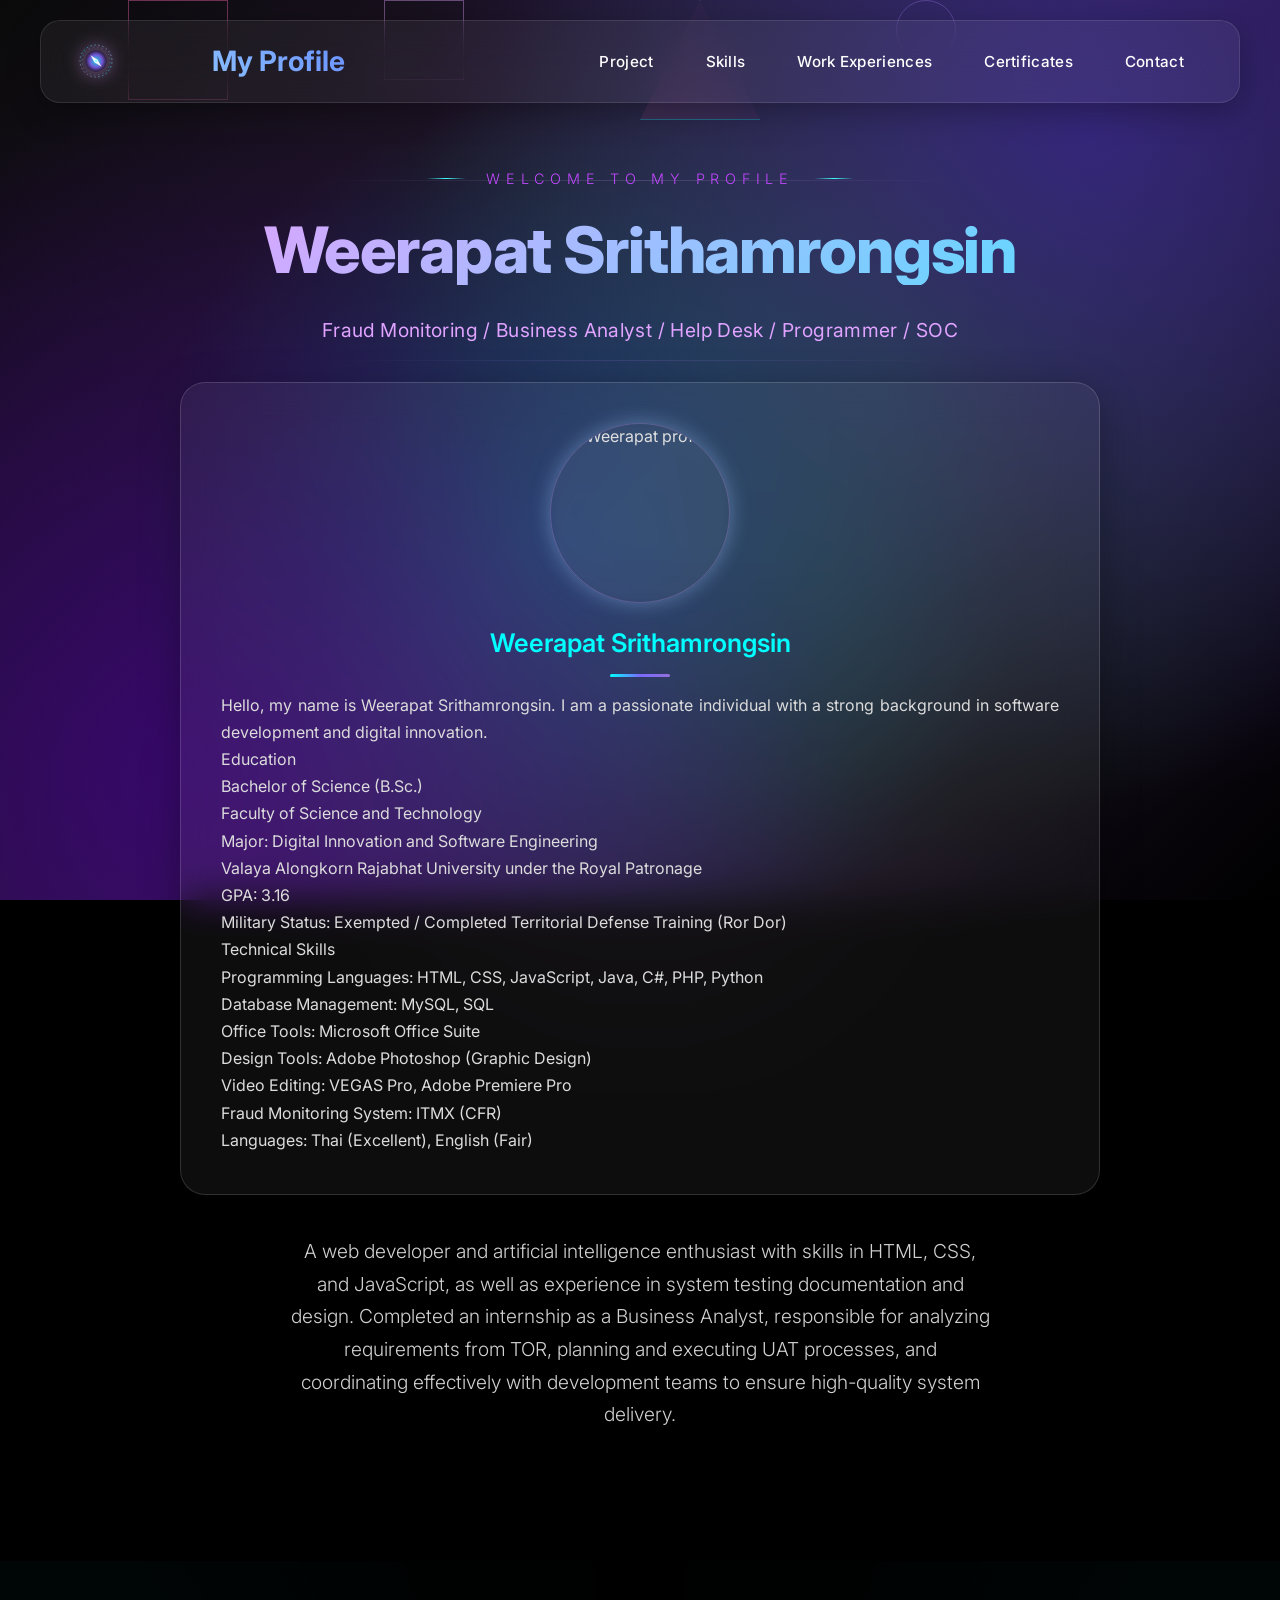
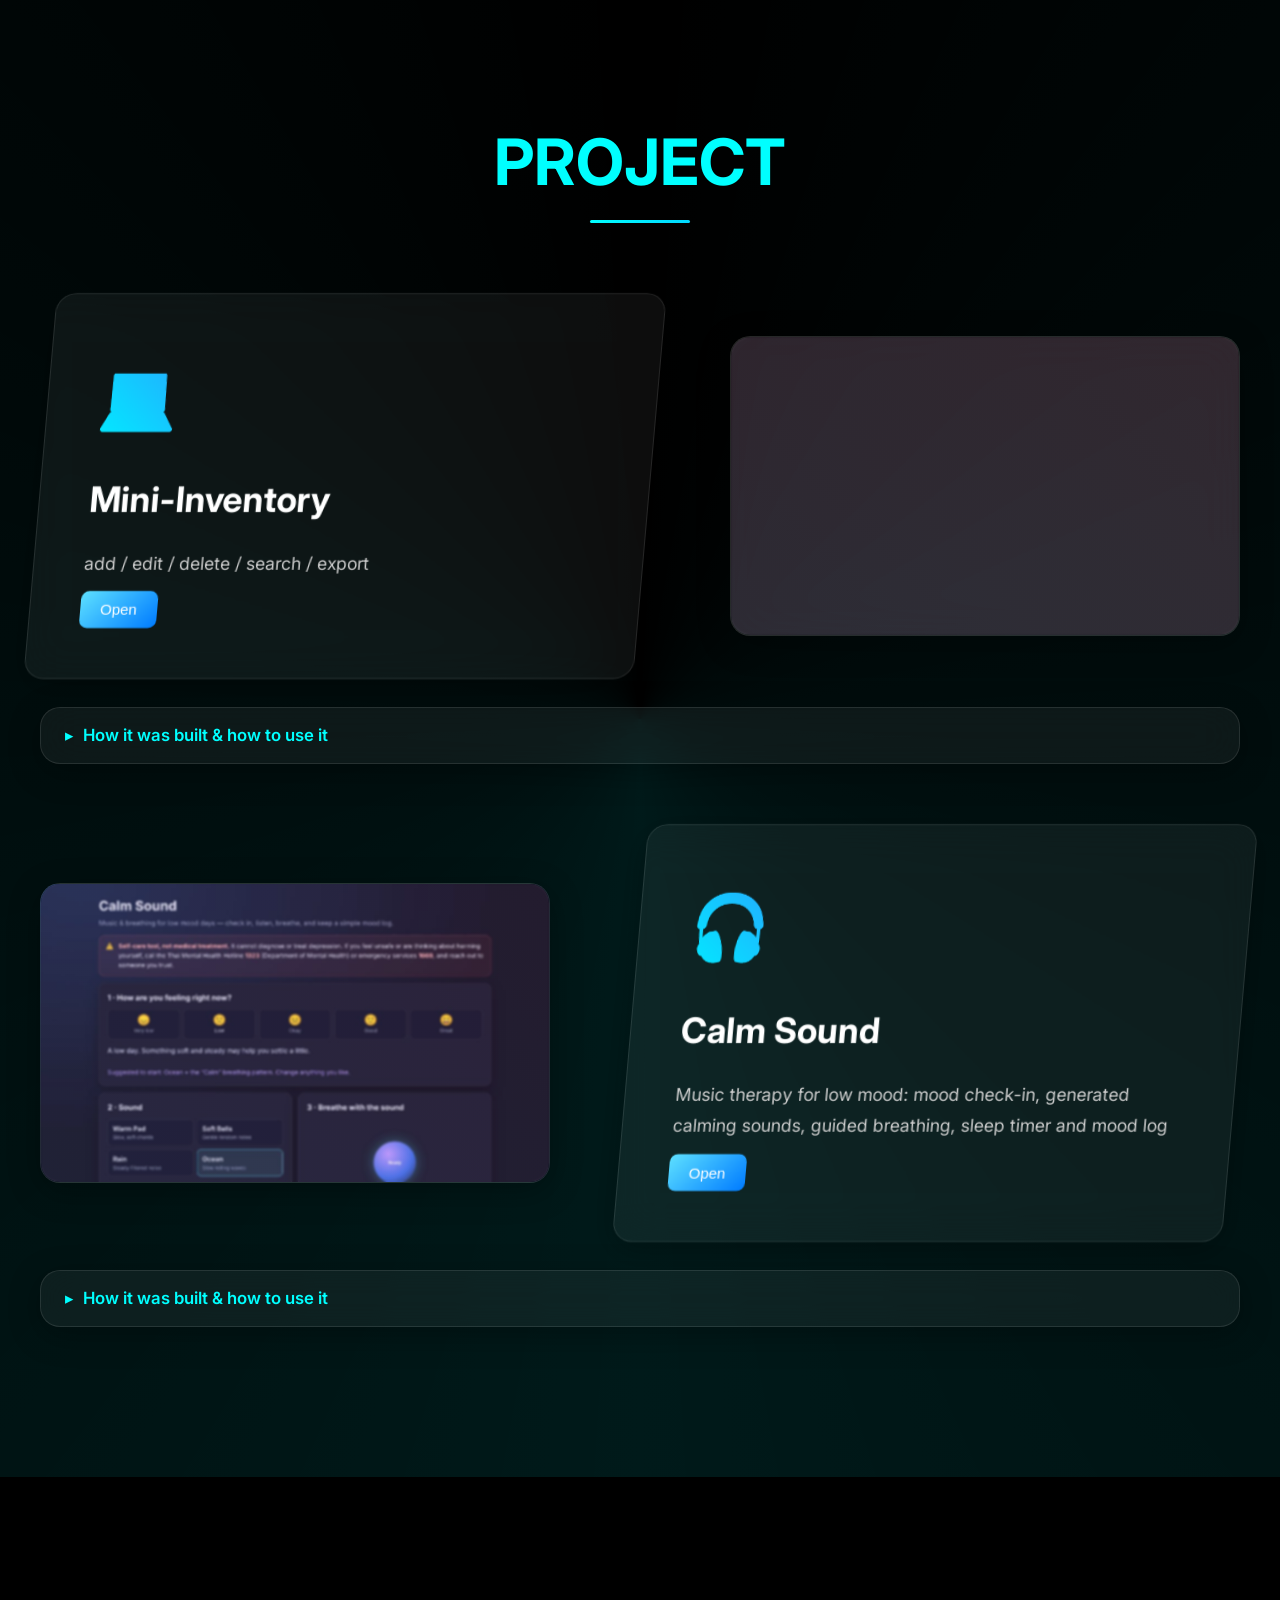
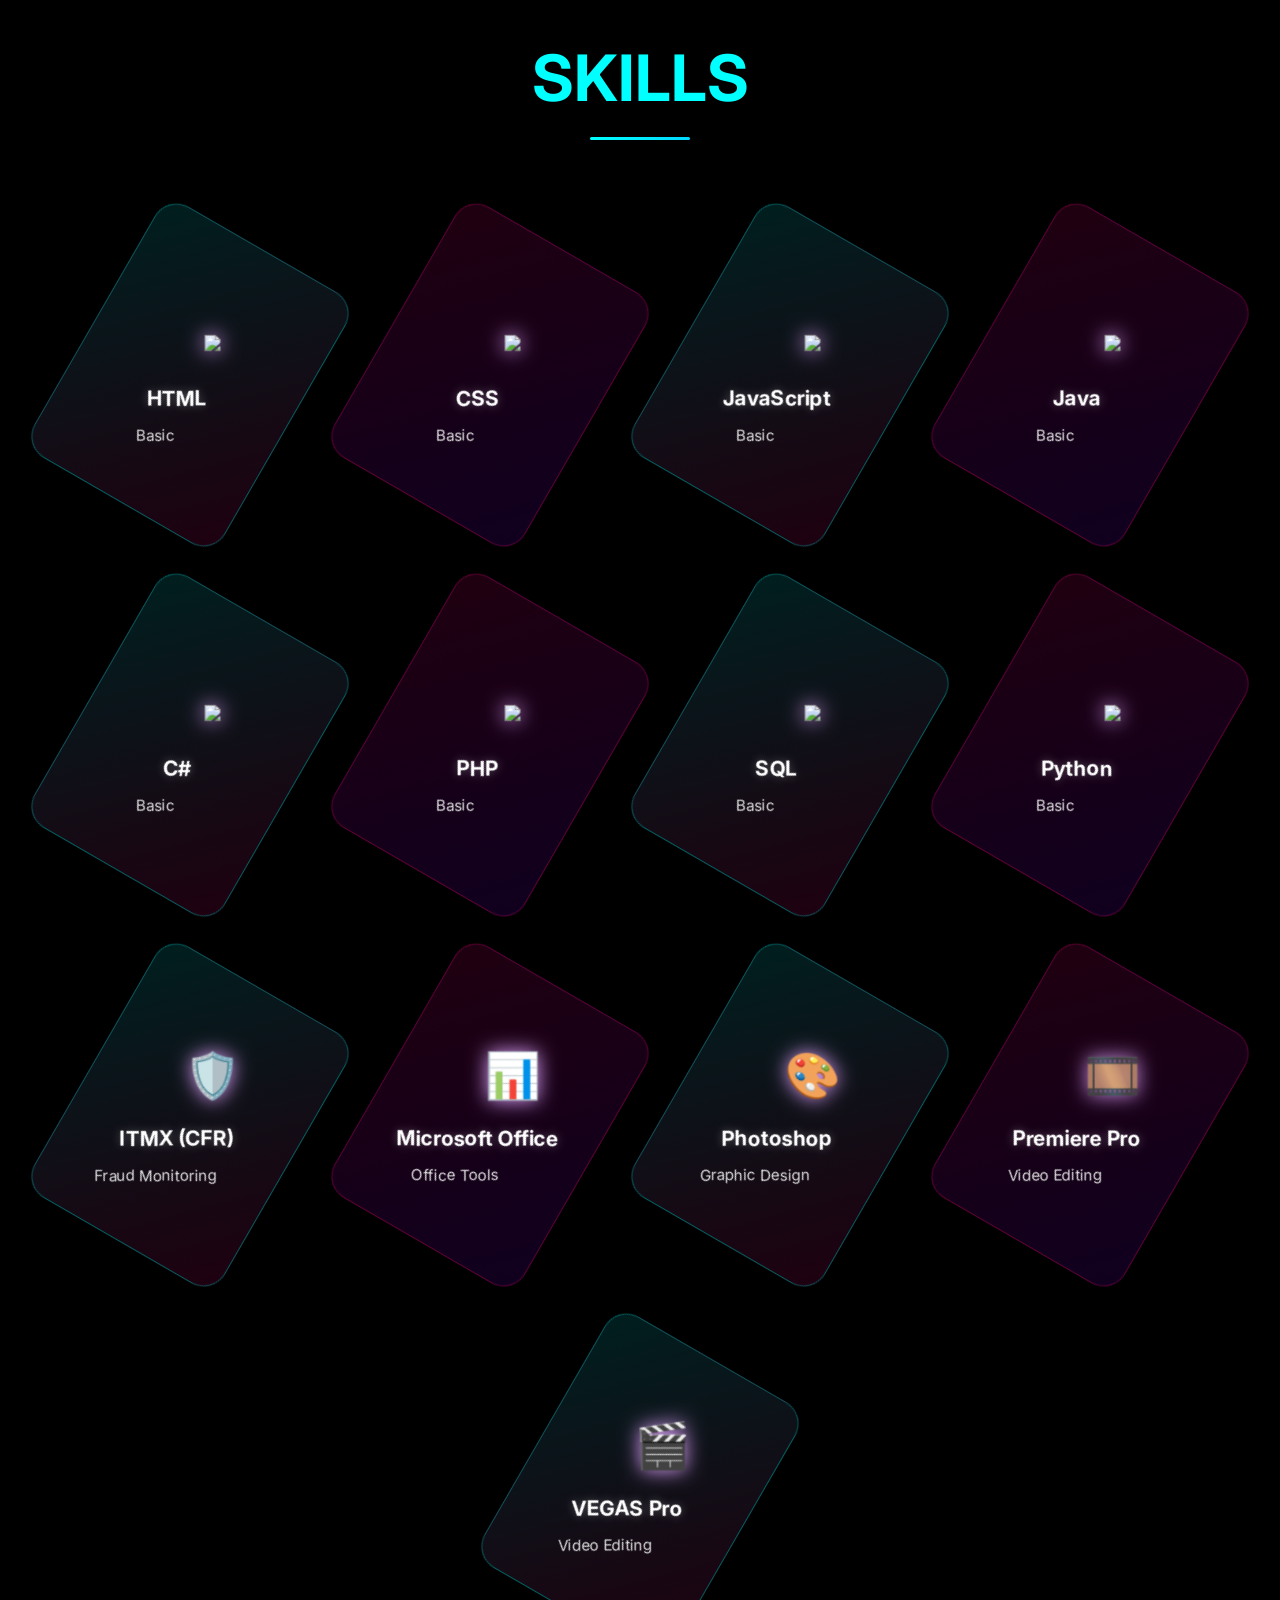
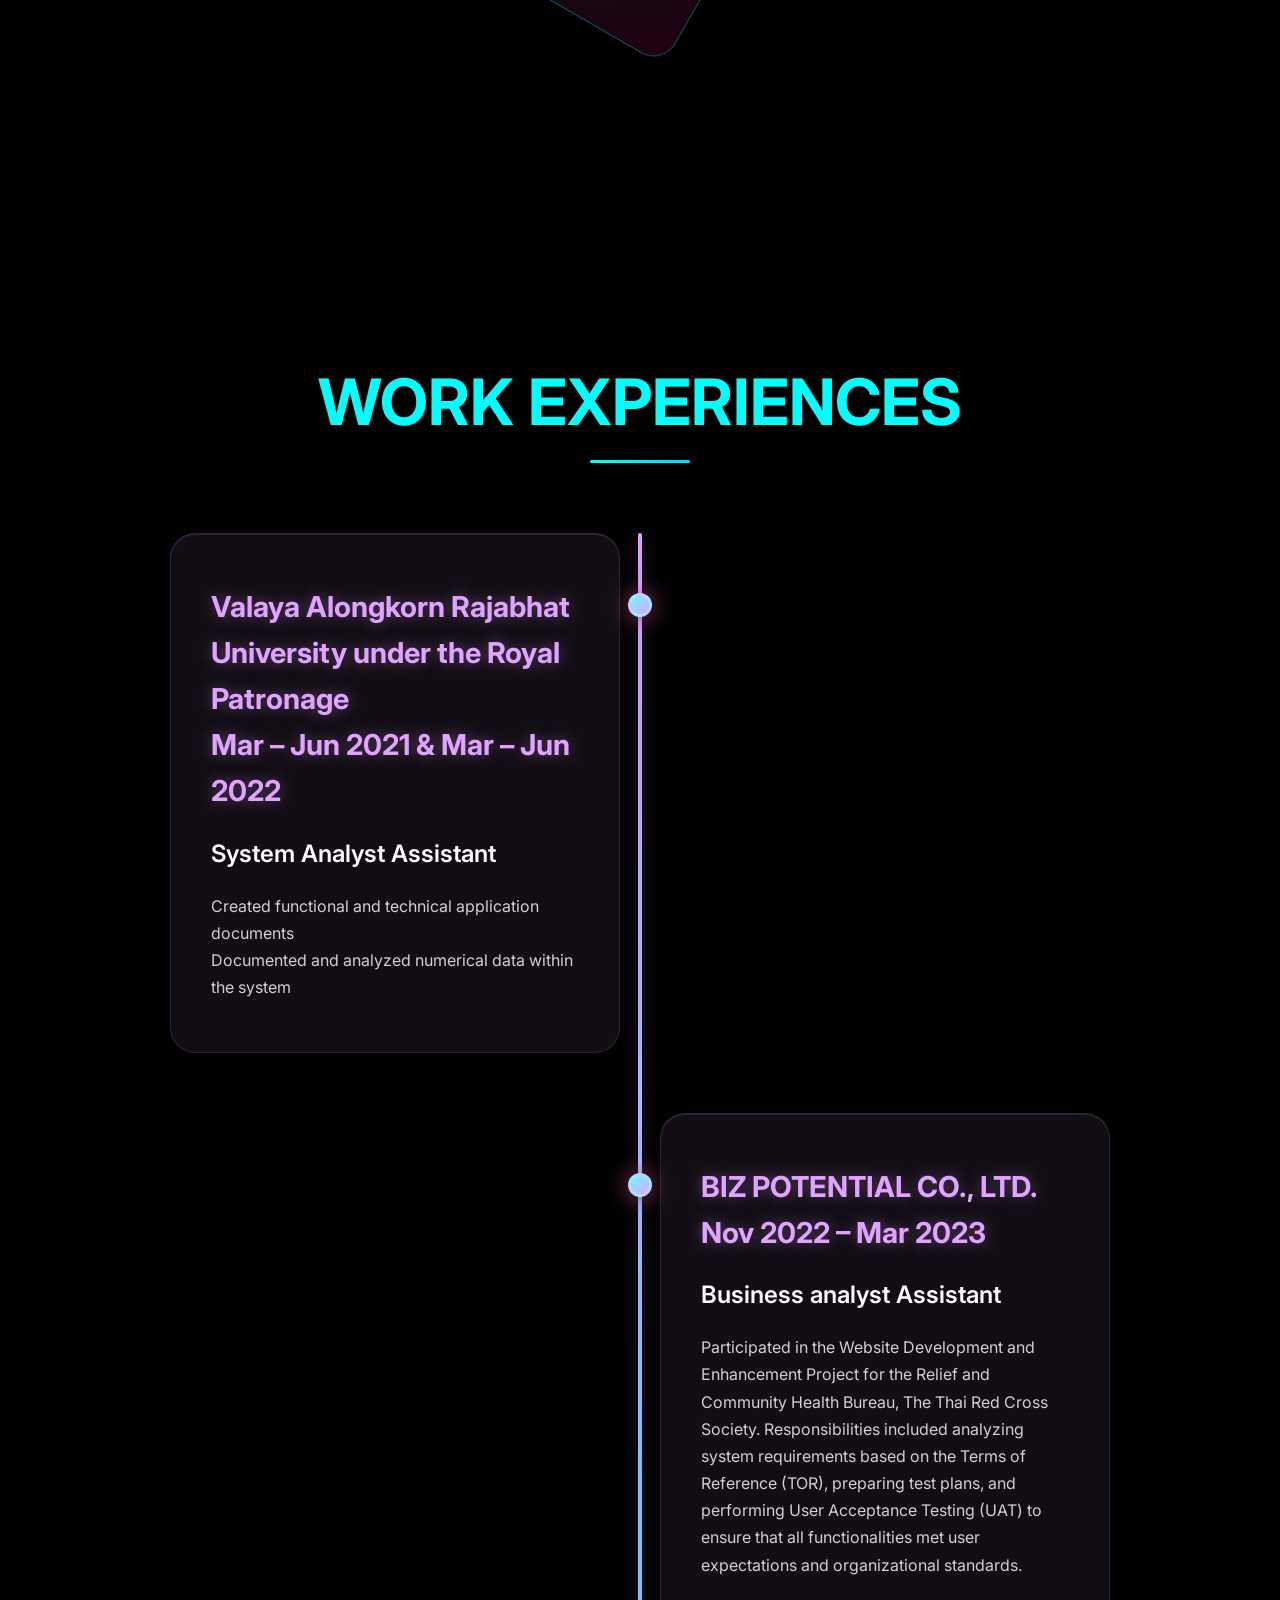
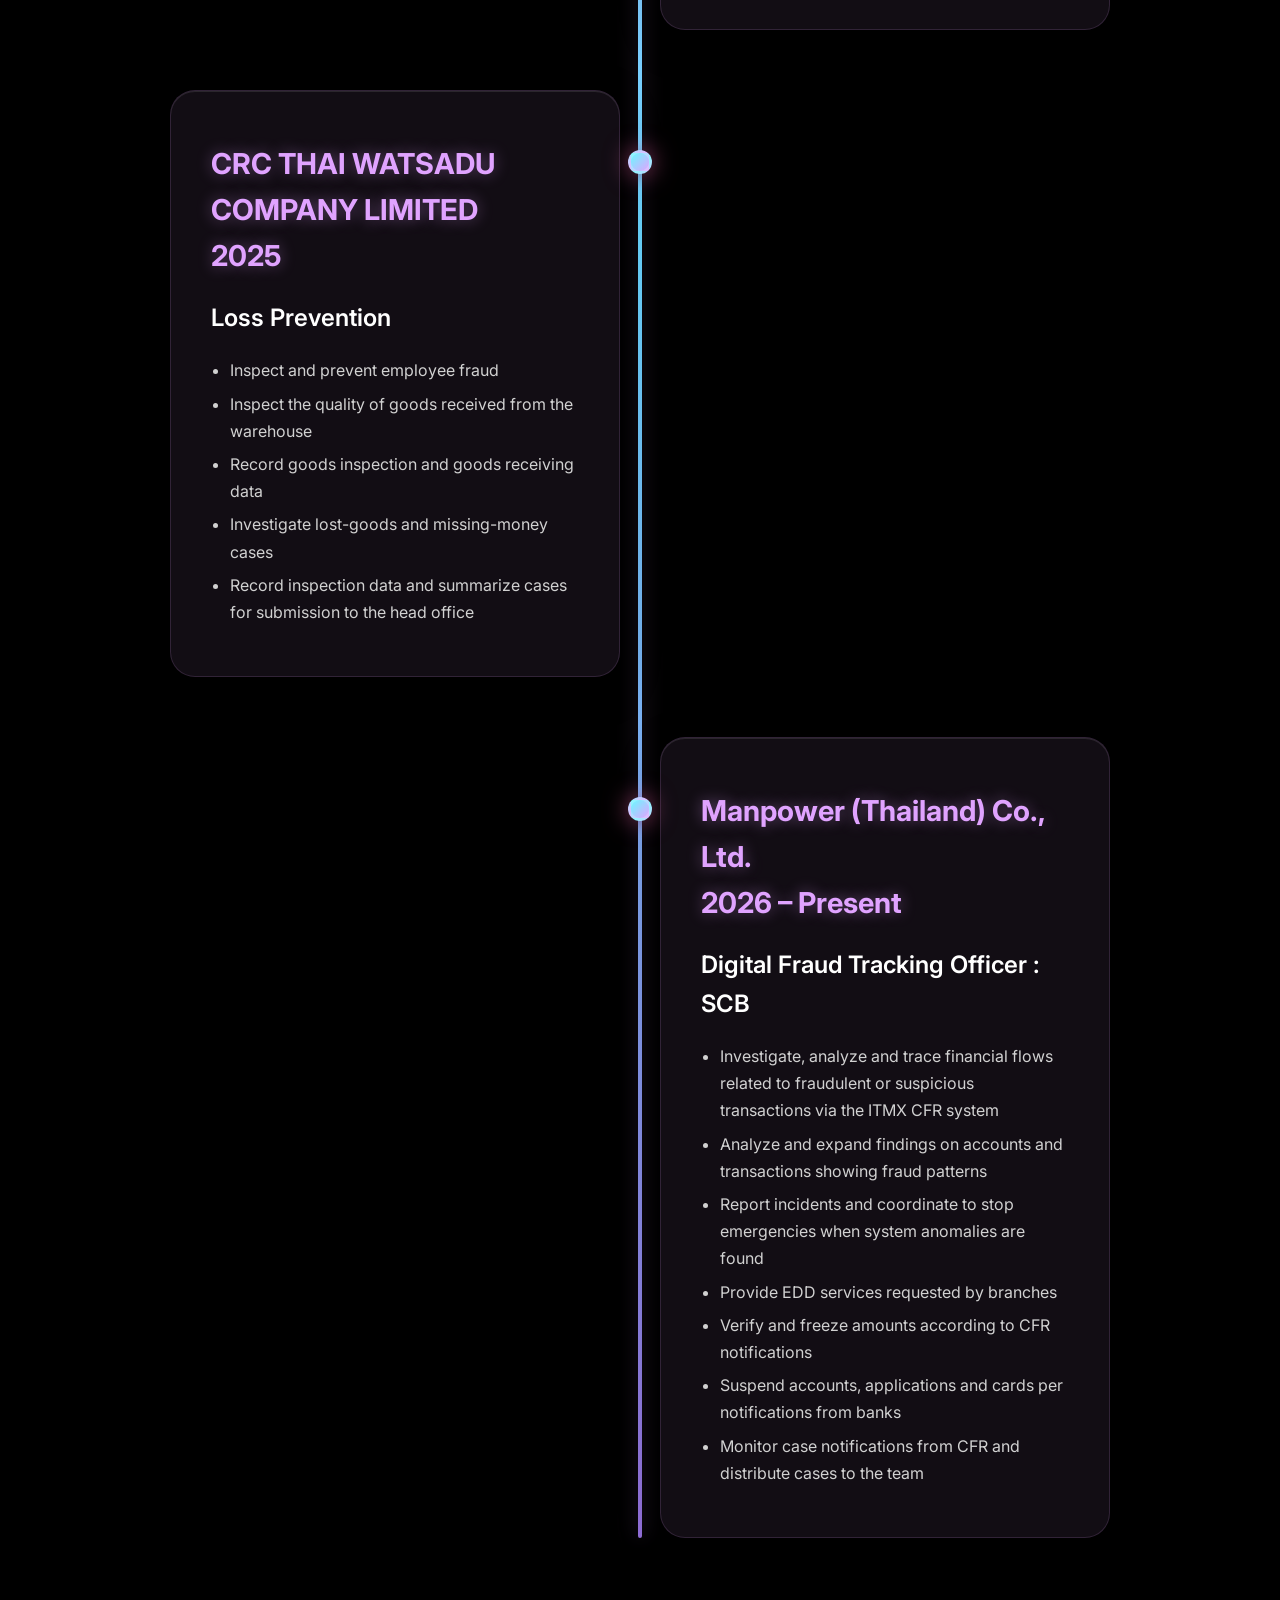
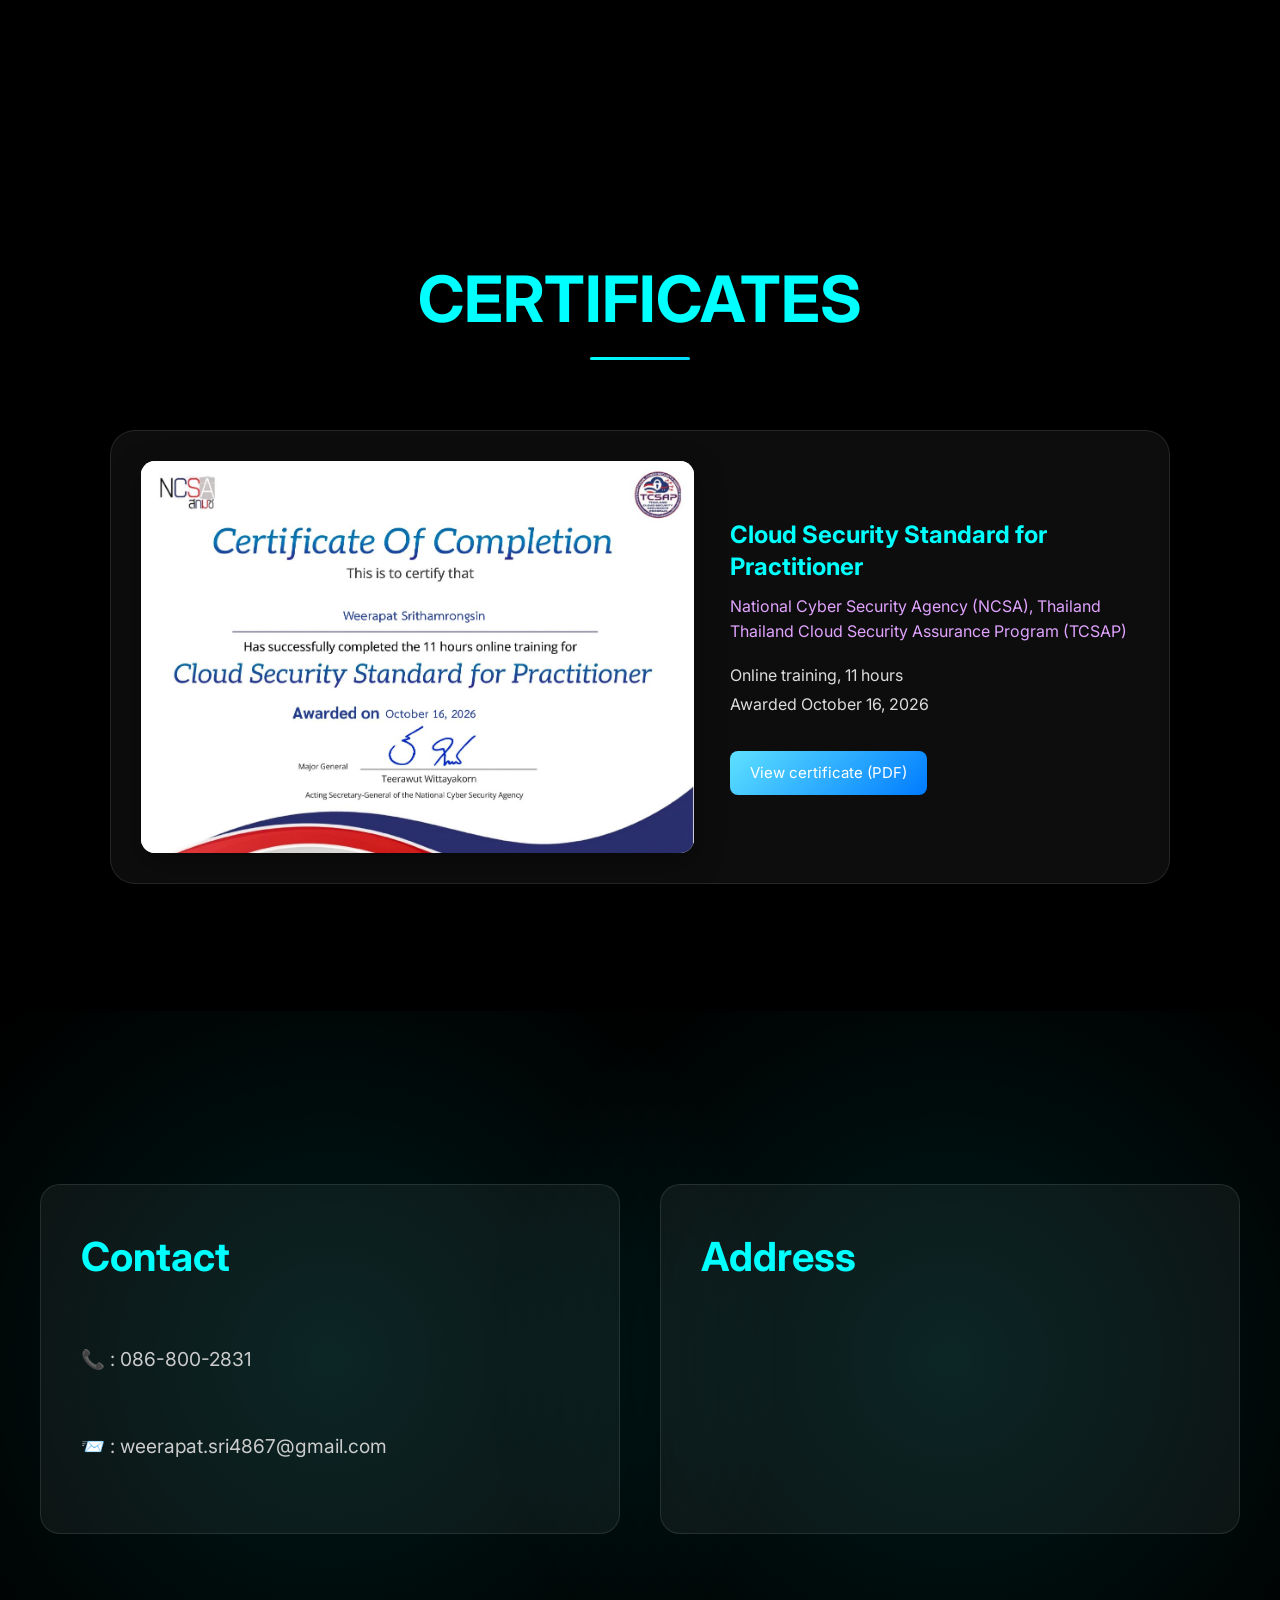
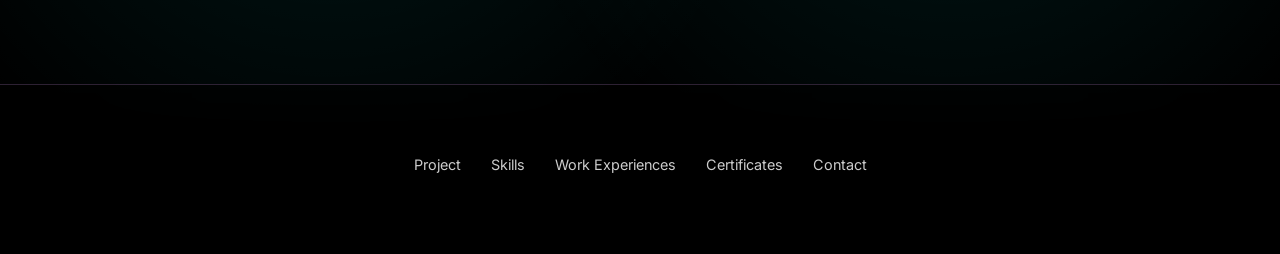
==== commit 4acf04ca: "Add files via upload" ====
--- a/index.html
+++ b/index.html
@@ -480,8 +480,8 @@
         <div class="cert-container">
             <h2 class="section-title">CERTIFICATES</h2>
             <article class="cert-card glass">
-                <a class="cert-image" href="images/Certificate_Weerapat_Srithamrongsin.pdf" target="_blank" rel="noopener" aria-label="Open the Cloud Security Standard for Practitioner certificate (PDF)">
-                    <img src="images/cert-ncsa.jpg" width="1285" height="910" loading="lazy"
+                <a class="cert-image" href="Certificate_Weerapat_Srithamrongsin.pdf" target="_blank" rel="noopener" aria-label="Open the Cloud Security Standard for Practitioner certificate (PDF)">
+                    <img src="cert-ncsa.jpg" width="1285" height="910" loading="lazy"
                          alt="Certificate of Completion, Cloud Security Standard for Practitioner, awarded to Weerapat Srithamrongsin by the National Cyber Security Agency (NCSA), October 16, 2026">
                 </a>
                 <div class="cert-info">
@@ -491,7 +491,7 @@
                         <li>Online training, 11 hours</li>
                         <li>Awarded October 16, 2026</li>
                     </ul>
-                    <a class="goto-btn cert-btn" href="images/Certificate_Weerapat_Srithamrongsin.pdf" target="_blank" rel="noopener">View certificate (PDF)</a>
+                    <a class="goto-btn cert-btn" href="Certificate_Weerapat_Srithamrongsin.pdf" target="_blank" rel="noopener">View certificate (PDF)</a>
                 </div>
             </article>
         </div>
--- a/templatemo-neural-style.css
+++ b/templatemo-neural-style.css
@@ -1545,7 +1545,7 @@
 /* ===== Added: project blocks & expandable "how it was built / how to use" ===== */
 .project-block { display: flex; flex-direction: column; gap: 28px; }
 .project-block .feature-row .feature-visual.feature-visual-music {
-  background-image: url('images/music-preview.jpg');
+  background-image: url('music-preview.jpg');
   background-position: top center;
 }
 @media (min-width: 1025px) {
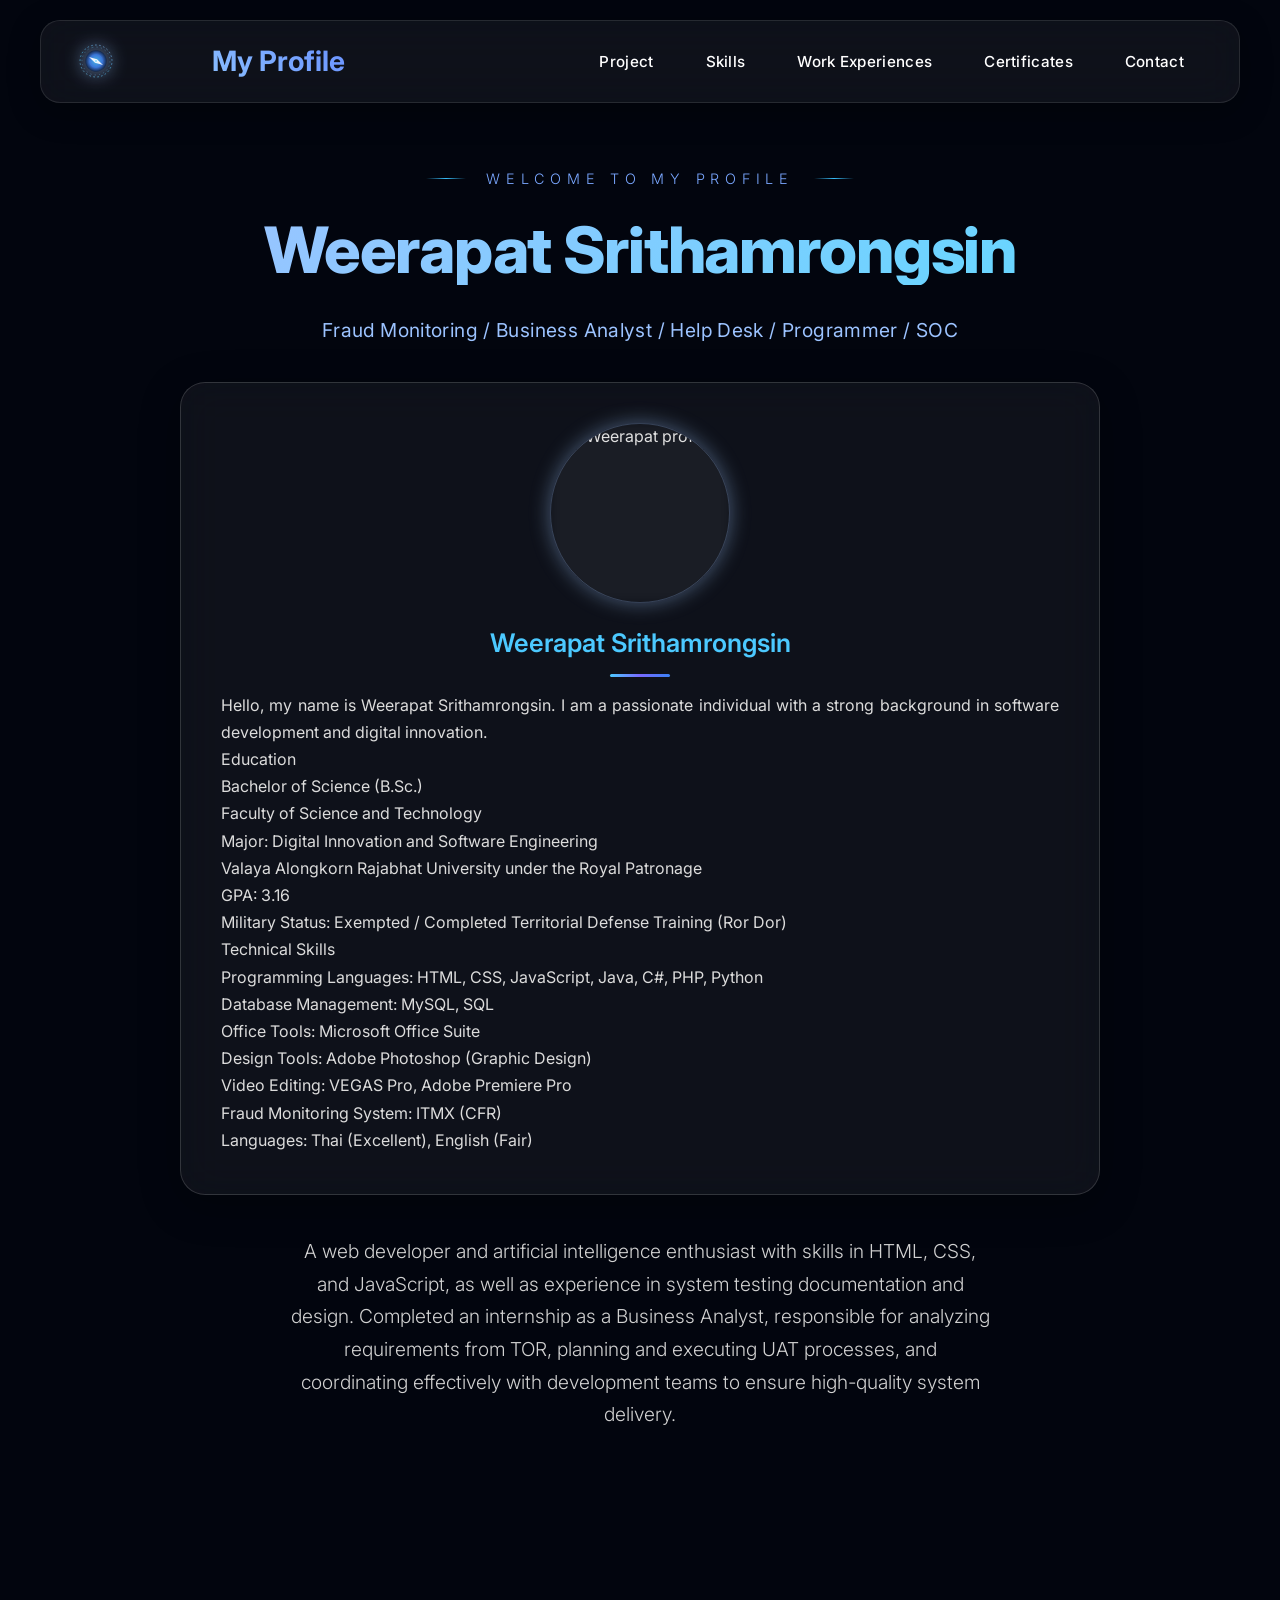
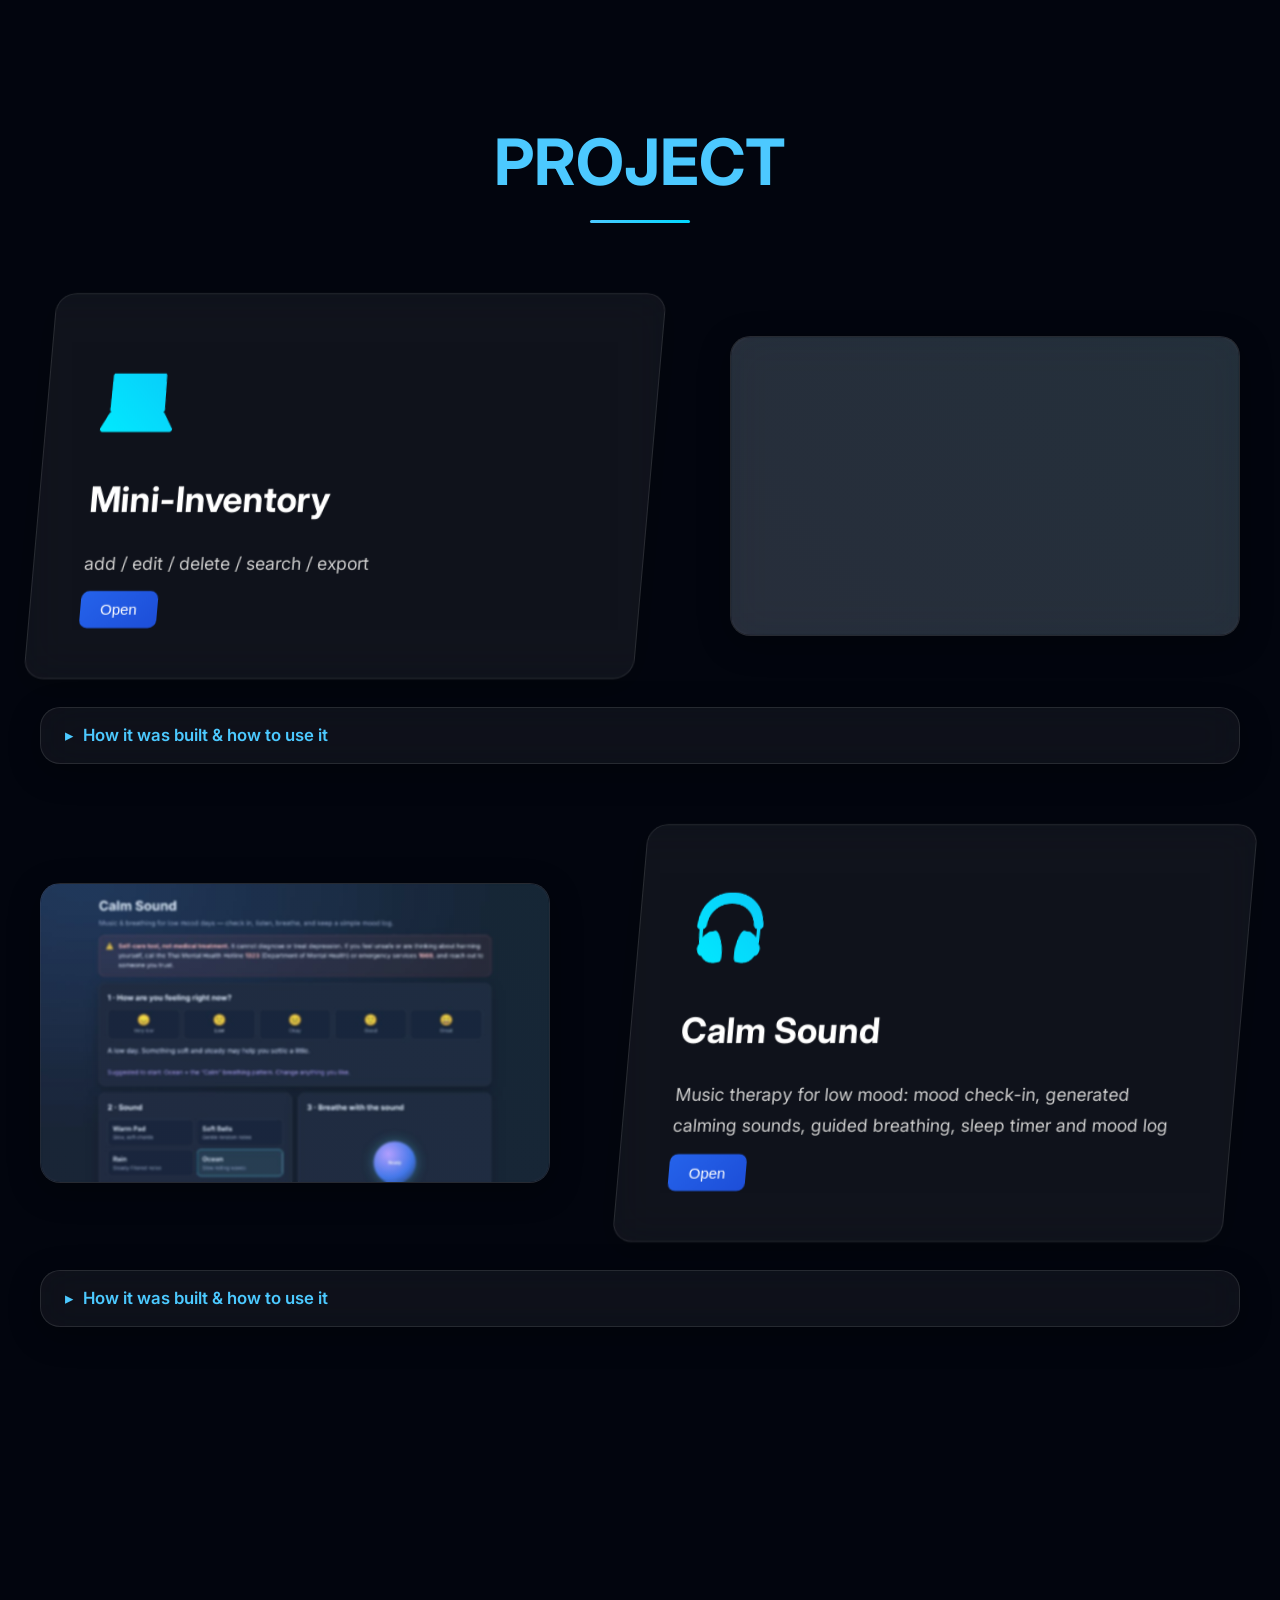
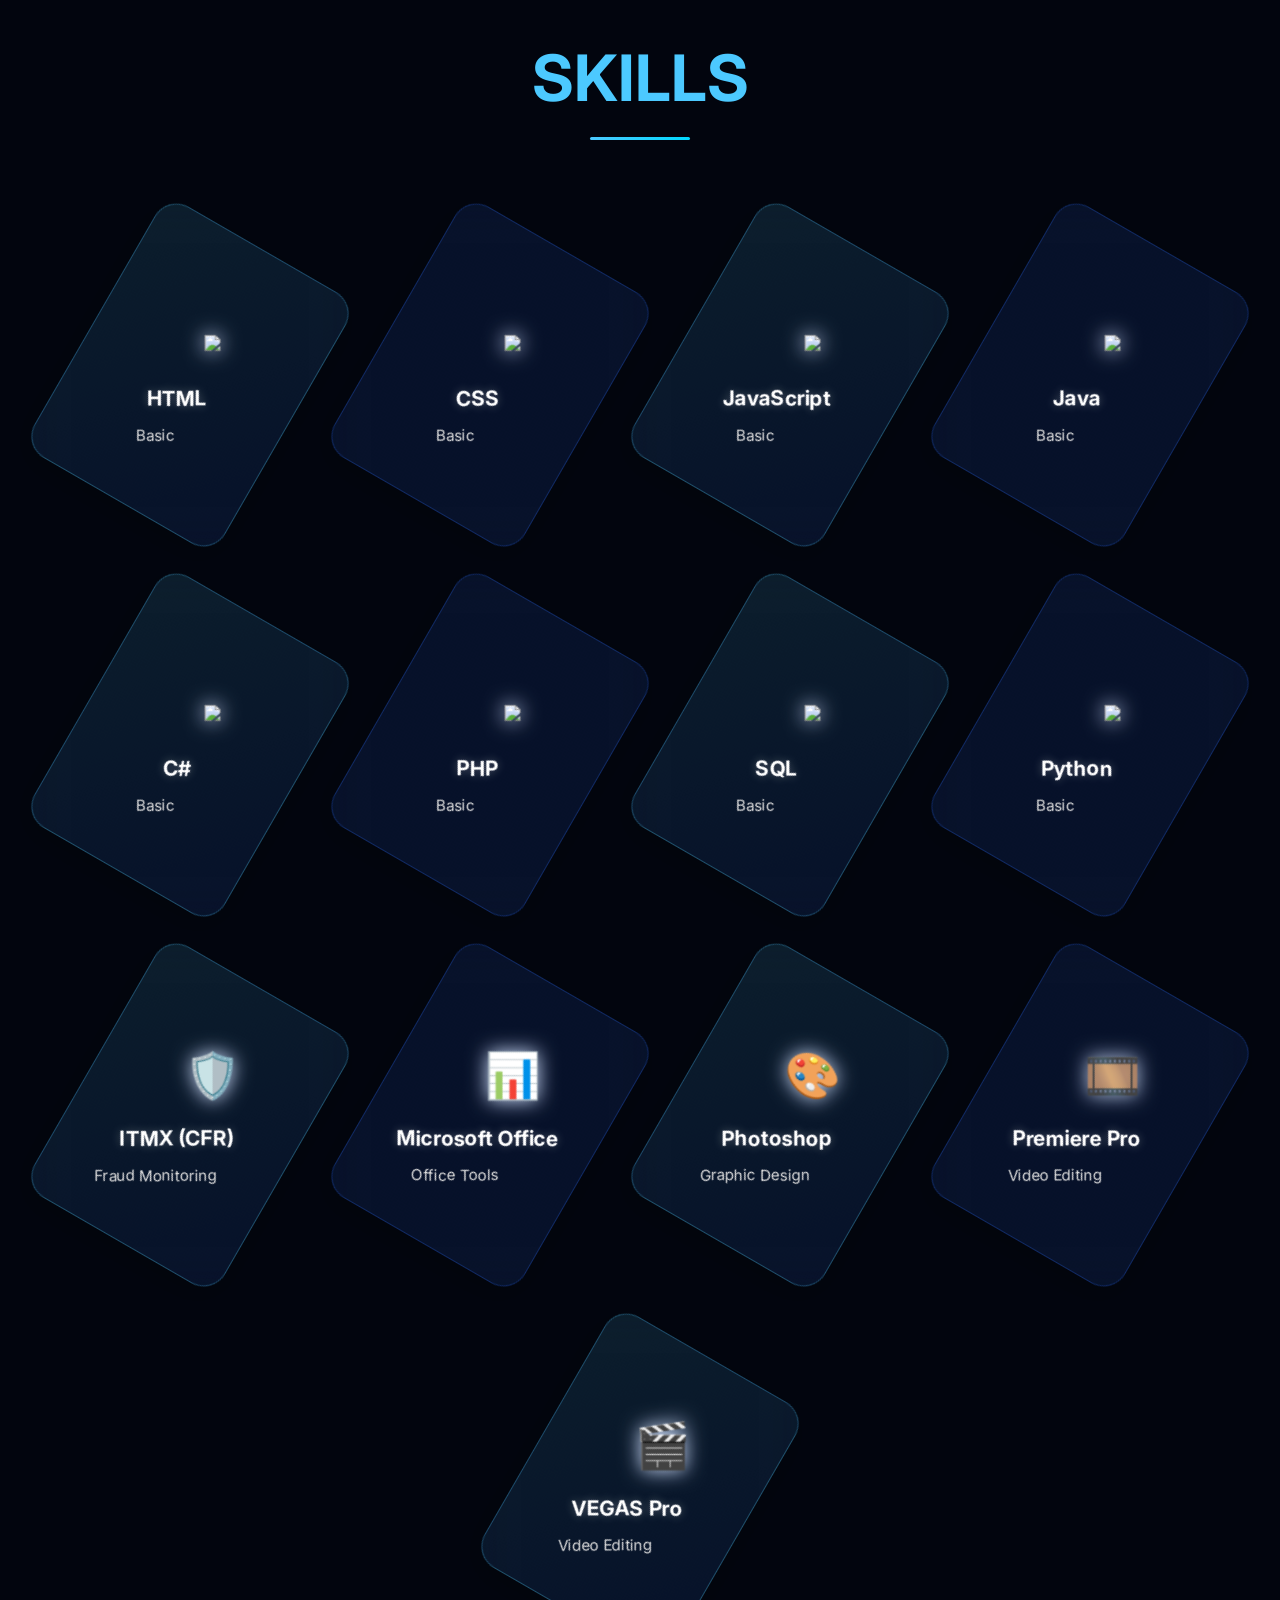
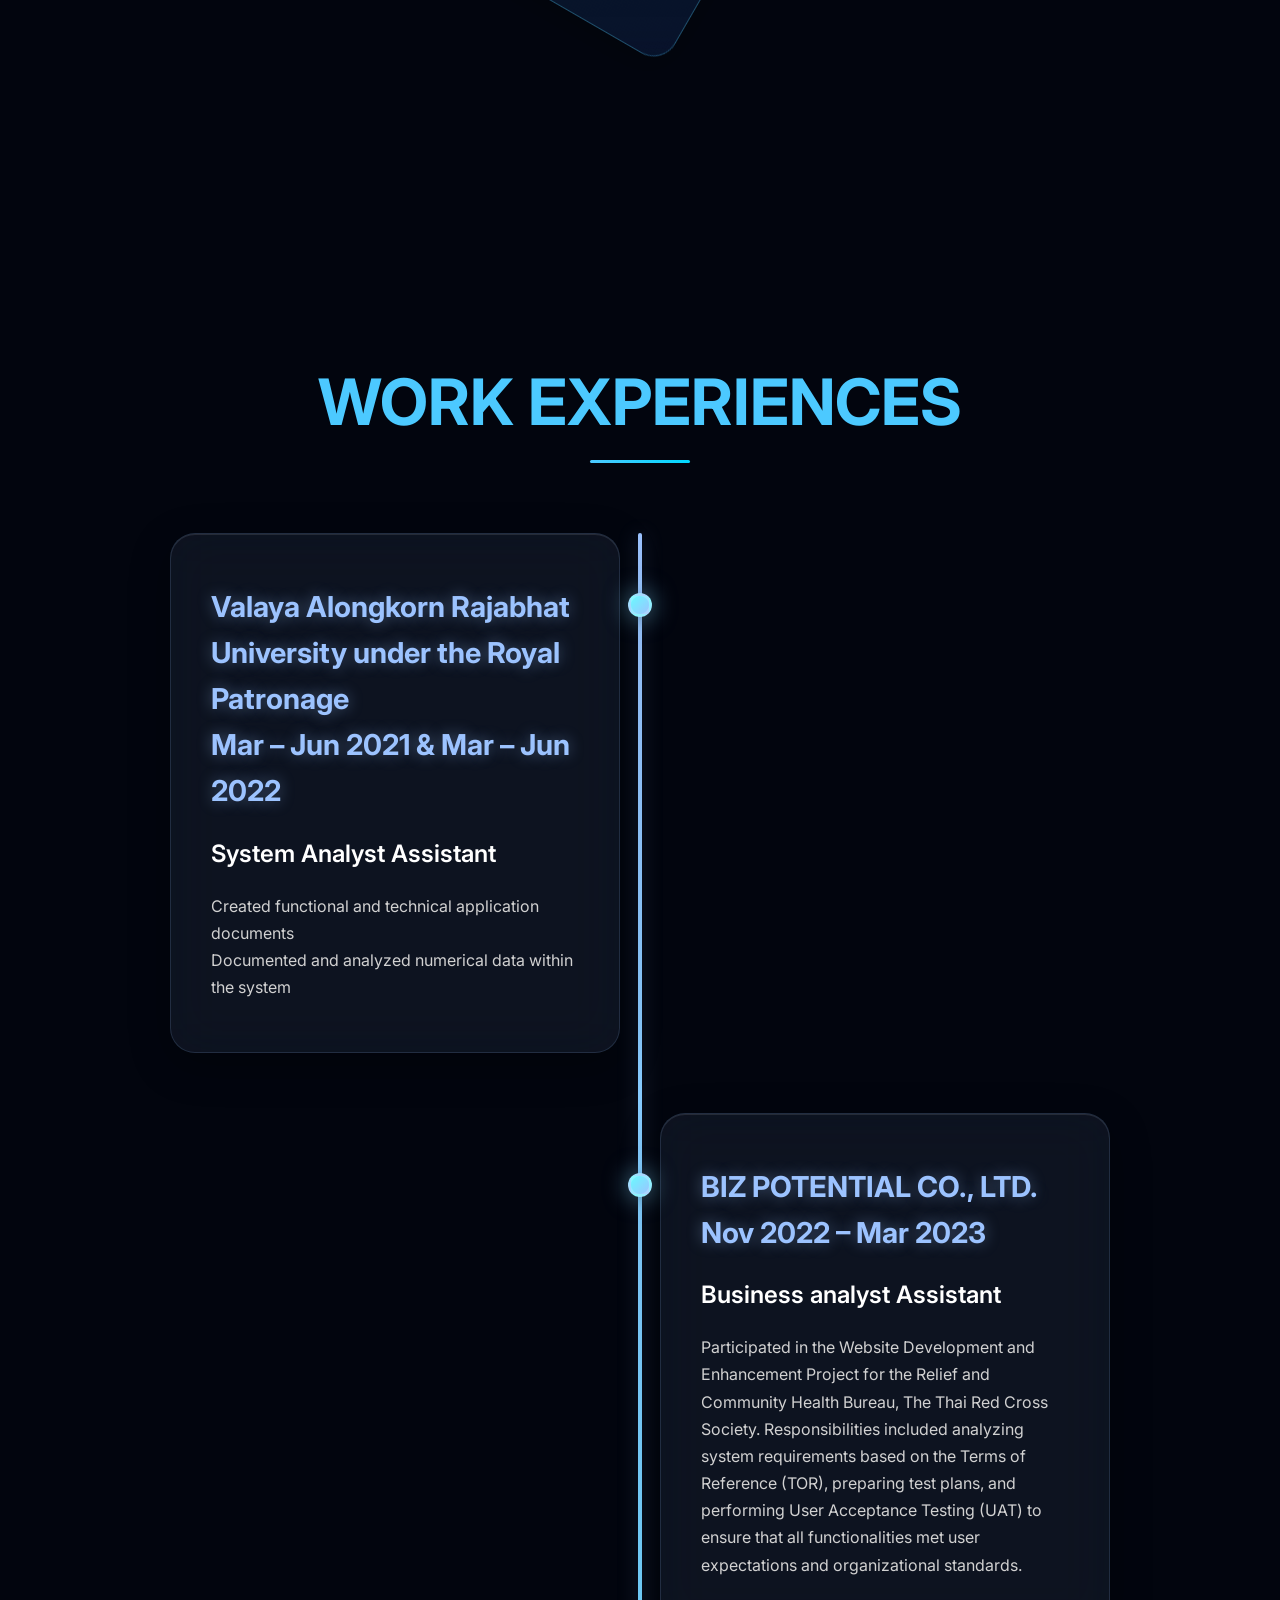
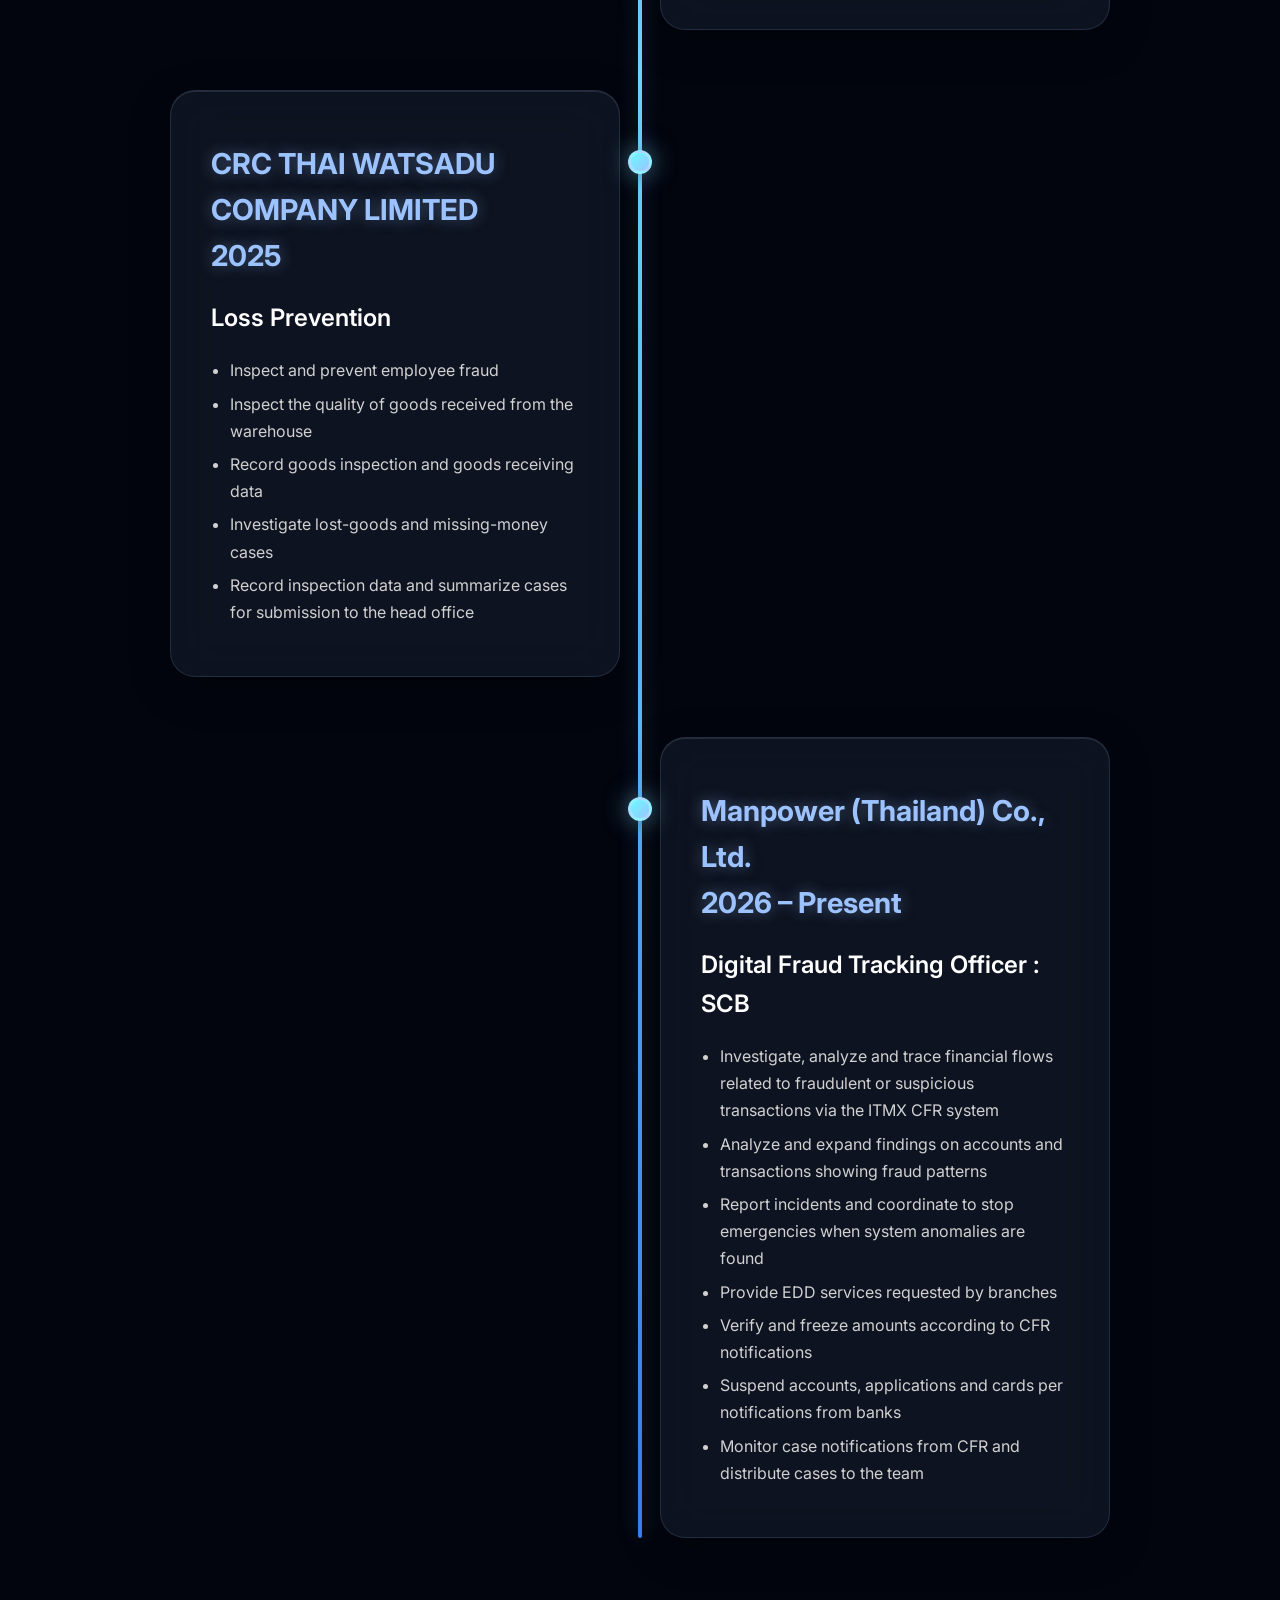
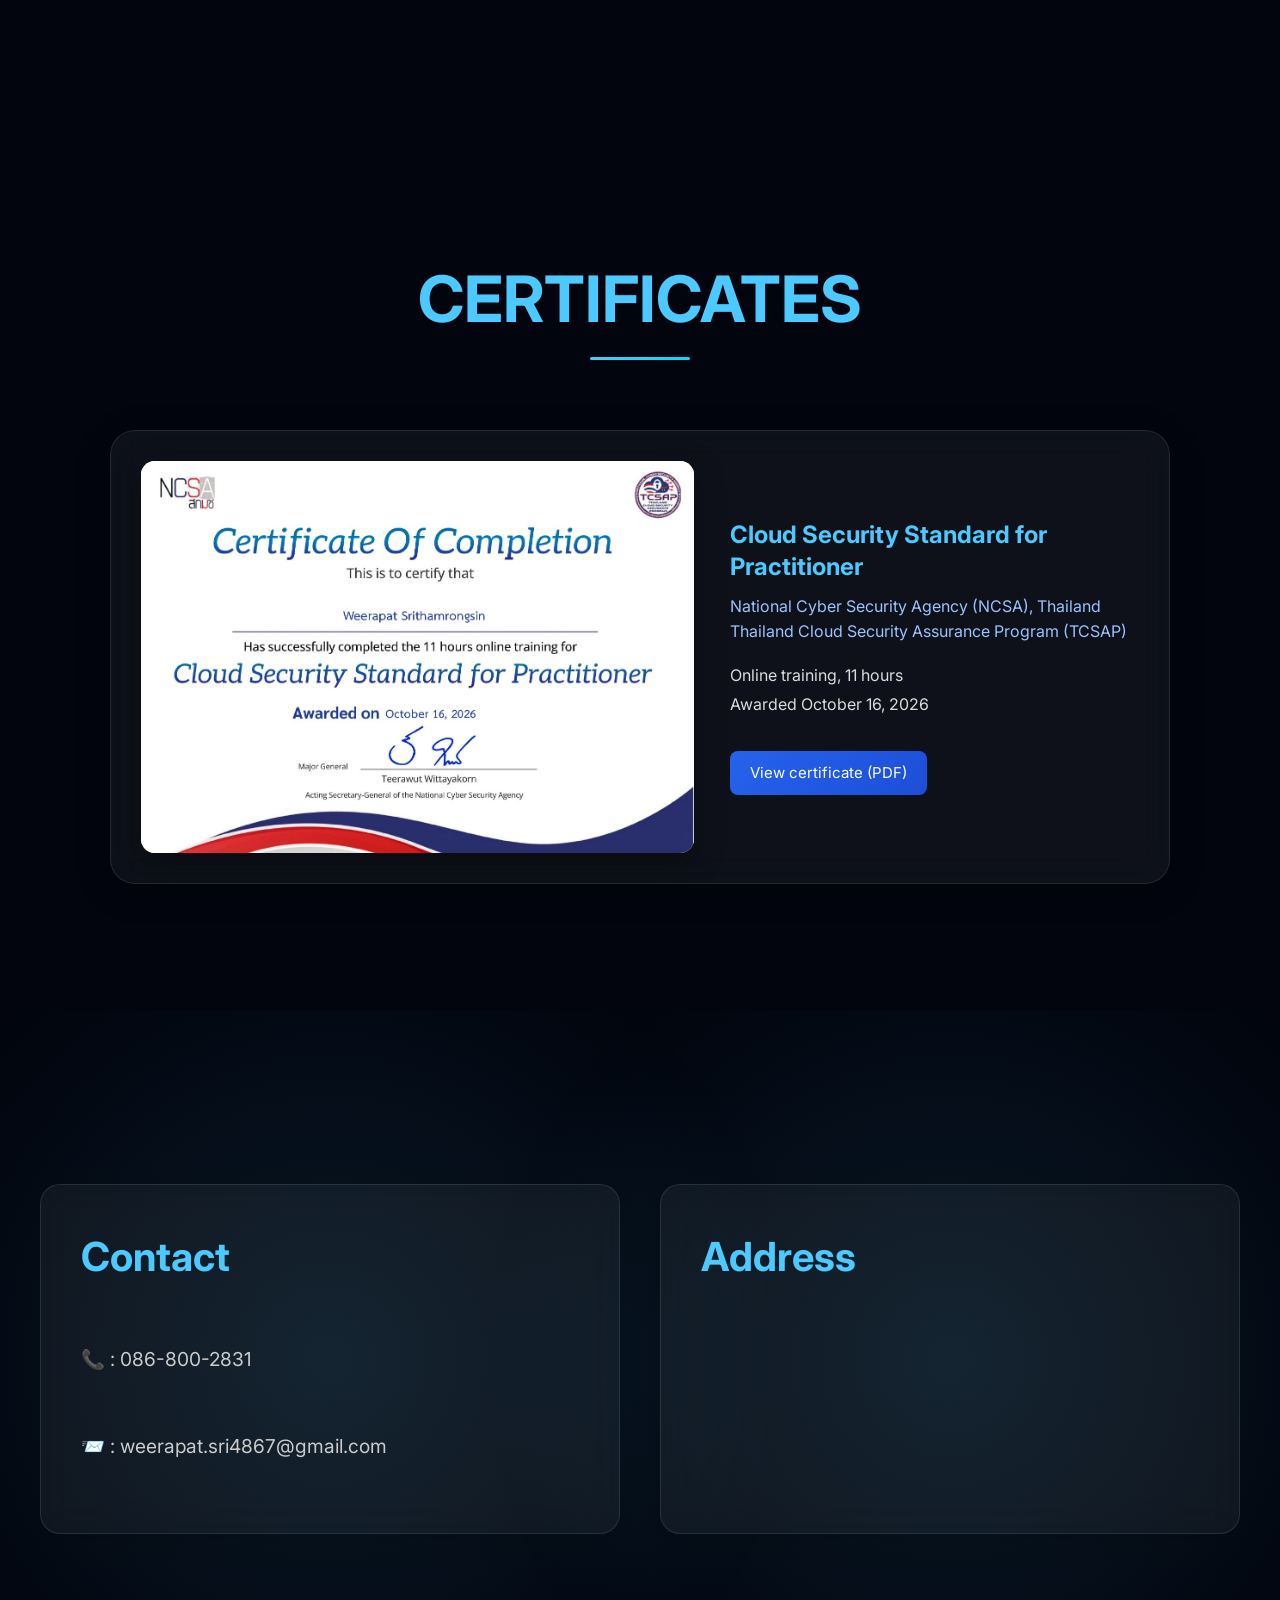
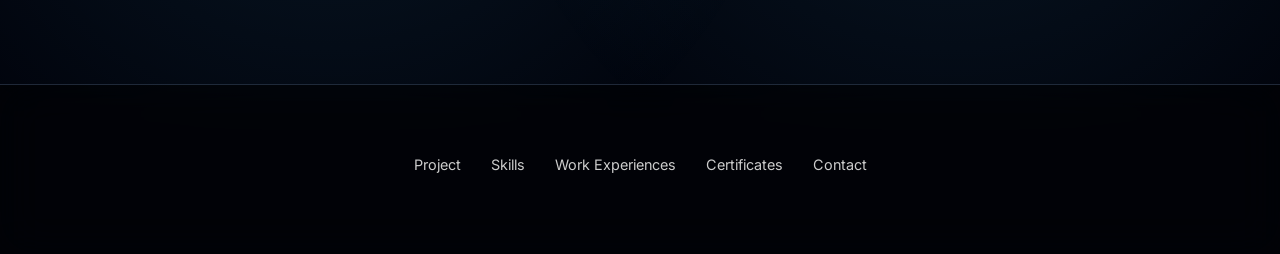
==== commit ad89c2e7: "Add files via upload" ====
--- a/index.html
+++ b/index.html
@@ -1,6 +1,7 @@
 <!DOCTYPE html>
 <html lang="en"><head>
     <meta charset="UTF-8">
+    <meta name="theme-color" content="#050b1a">
     <meta name="viewport" content="width=device-width, initial-scale=1.0">
     <title>Profile</title>
     <link rel="preconnect" href="https://fonts.googleapis.com">
@@ -44,14 +45,14 @@
                 <svg class="logo-icon" viewBox="0 0 120 120" xmlns="http://www.w3.org/2000/svg" aria-hidden="true">
   <defs>
     <radialGradient id="ranniCore" cx="50%" cy="50%" r="50%">
-      <stop offset="0%" stop-color="#00ffff"></stop>
-      <stop offset="60%" stop-color="#7a5eff"></stop>
-      <stop offset="100%" stop-color="#1a0f2b" stop-opacity="0.9"></stop>
+      <stop offset="0%" stop-color="#4cc9ff"></stop>
+      <stop offset="60%" stop-color="#3b82f6"></stop>
+      <stop offset="100%" stop-color="#0a1f44" stop-opacity="0.9"></stop>
     </radialGradient>
     <linearGradient id="ranniRings" x1="0%" y1="0%" x2="100%" y2="100%">
-      <stop offset="0%" stop-color="#e0a3ff"></stop>
-      <stop offset="50%" stop-color="#00ffff"></stop>
-      <stop offset="100%" stop-color="#ff69b4"></stop>
+      <stop offset="0%" stop-color="#9cc3ff"></stop>
+      <stop offset="50%" stop-color="#4cc9ff"></stop>
+      <stop offset="100%" stop-color="#7dd3fc"></stop>
     </linearGradient>
   </defs>
 
@@ -74,16 +75,16 @@
   </polygon>
 
   <!-- เอฟเฟกต์ประกาย -->
-  <circle cx="60" cy="60" r="2.5" fill="#00ffff">
+  <circle cx="60" cy="60" r="2.5" fill="#4cc9ff">
     <animate attributeName="r" values="2;3;2" dur="1.5s" repeatCount="indefinite"></animate>
   </circle>
 </svg>
 
                     <defs>
                         <lineargradient id="logoGradient" x1="0%" y1="0%" x2="100%" y2="100%">
-                            <stop offset="0%" style="stop-color:#e0a3ff">
+                            <stop offset="0%" style="stop-color:#9cc3ff">
                             <stop offset="50%" style="stop-color:#e45a5a">
-                            <stop offset="100%" style="stop-color:#9370db">
+                            <stop offset="100%" style="stop-color:#3b82f6">
                         </stop></stop></stop></lineargradient>
                     </defs>
                     <circle cx="50" cy="30" r="8" fill="url(#logoGradient)" opacity="0.8">
--- a/templatemo-neural-style.css
+++ b/templatemo-neural-style.css
@@ -1,1432 +1,1425 @@
-/*
-
-TemplateMo 597 Neural Glass
-
-https://templatemo.com/tm-597-neural-glass
-
-*/
-
-
-@charset "utf-8";
-/* CSS Document */
- * {
-     margin: 0;
-     padding: 0;
-     box-sizing: border-box;
-}
- body {
-     font-family: 'Inter', 'Segoe UI', -apple-system, BlinkMacSystemFont, system-ui, sans-serif;
-     background: #000;
-     color: #e0a3ff;
-     overflow-x: hidden;
-     min-height: 100vh;
-     font-weight: 400;
-     line-height: 1.6;
-     -webkit-font-smoothing: antialiased;
-     -moz-osx-font-smoothing: grayscale;
-}
-/* Enhanced background colors - Purple/Pink/Green palette */
- .neural-background {
-     position: fixed;
-     top: 0;
-     left: 0;
-     width: 100%;
-     height: 100%;
-     z-index: -2;
-     background: radial-gradient(circle at 15% 85%, rgba(61, 0, 130, 0.7) 0%, transparent 50%), radial-gradient(circle at 85% 15%, rgba(56, 37, 139, 0.8) 0%, transparent 50%), radial-gradient(circle at 45% 60%, rgba(0, 100, 128, 0.6) 0%, transparent 50%), radial-gradient(circle at 70% 40%, rgba(34, 139, 34, 0.4) 0%, transparent 50%), linear-gradient(135deg, #0a0a0a 0%, #2d1b3d 50%, #000000 100%);
-     animation: backgroundPulse 14s ease-in-out infinite;
-}
- @keyframes backgroundPulse {
-     0%, 100% {
-         filter: brightness(0.9) saturate(1.4) hue-rotate(0deg);
-    }
-     33% {
-         filter: brightness(1.1) saturate(1.7) hue-rotate(15deg);
-    }
-     66% {
-         filter: brightness(1.0) saturate(1.5) hue-rotate(-10deg);
-    }
-}
-/* Floating geometric shapes */
- .geometric-shapes {
-     position: fixed;
-     top: 0;
-     left: 0;
-     width: 100%;
-     height: 100%;
-     z-index: -1;
-     overflow: hidden;
-}
- .shape {
-     position: absolute;
-     border: 1px solid rgba(0, 255, 255, 0.3);
-     animation: floatShape 20s linear infinite;
-}
- .shape:nth-child(1) {
-     width: 100px;
-     height: 100px;
-     left: 10%;
-     animation-delay: 0s;
-     border-color: rgba(255, 105, 180, 0.4);
-}
- .shape:nth-child(2) {
-     width: 60px;
-     height: 60px;
-     left: 70%;
-     animation-delay: -5s;
-     border-radius: 50%;
-     border-color: rgba(147, 112, 219, 0.4);
-}
- .shape:nth-child(3) {
-     width: 80px;
-     height: 80px;
-     left: 30%;
-     animation-delay: -10s;
-     transform: rotate(45deg);
-     border-color: rgba(224, 163, 255, 0.4);
-}
- .shape:nth-child(4) {
-     width: 120px;
-     height: 120px;
-     left: 50%;
-     animation-delay: -15s;
-     clip-path: polygon(50% 0%, 0% 100%, 100% 100%);
-     background: linear-gradient(45deg, rgba(255, 105, 180, 0.1), transparent);
-}
- @keyframes floatShape {
-     from {
-         transform: translateY(100vh) rotate(0deg);
-         opacity: 0;
-    }
-     10%, 90% {
-         opacity: 1;
-    }
-     to {
-         transform: translateY(-100px) rotate(360deg);
-         opacity: 0;
-    }
-}
-/* Neural network lines */
- .neural-lines {
-     position: fixed;
-     top: 0;
-     left: 0;
-     width: 100%;
-     height: 100%;
-     z-index: -1;
-}
- .neural-line {
-     position: absolute;
-     background: linear-gradient(90deg, transparent, #00ffff, transparent);
-     height: 1px;
-     animation: neuralPulse 3s ease-in-out infinite;
-}
- .neural-line:nth-child(1) {
-     top: 20%;
-     left: 0;
-     width: 100%;
-     background: linear-gradient(90deg, transparent, #e0a3ff, transparent);
-     animation-delay: 0s;
-}
- .neural-line:nth-child(2) {
-     top: 60%;
-     left: 0;
-     width: 100%;
-     background: linear-gradient(90deg, transparent, #69eeff, transparent);
-     animation-delay: -1s;
-}
- .neural-line:nth-child(3) {
-     top: 40%;
-     left: 0;
-     width: 100%;
-     background: linear-gradient(90deg, transparent, #9370db, transparent);
-     animation-delay: -2s;
-}
- @keyframes neuralPulse {
-     0%, 100% {
-         opacity: 0.2;
-         transform: scaleX(0.5);
-    }
-     50% {
-         opacity: 1;
-         transform: scaleX(1);
-    }
-}
-/* Glassmorphism styles */
- .glass {
-     background: rgba(255, 255, 255, 0.05);
-     backdrop-filter: blur(20px);
-     border: 1px solid rgba(255, 255, 255, 0.1);
-     border-radius: 20px;
-     box-shadow: 0 8px 32px rgba(0, 0, 0, 0.3);
-}
- .glass-strong {
-     background: rgba(255, 255, 255, 0.1);
-     backdrop-filter: blur(25px);
-     border: 1px solid rgba(255, 255, 255, 0.2);
-     border-radius: 25px;
-     box-shadow: 0 12px 40px rgba(0, 0, 0, 0.4);
-}
-/* Enhanced Header */
- header {
-     position: fixed;
-     top: 20px;
-     left: 50%;
-     transform: translateX(-50%);
-     z-index: 100;
-     width: 96%;
-     max-width: 1200px;
-     padding: 18px 35px;
-     transition: all 0.4s cubic-bezier(0.4, 0, 0.2, 1);
-     background: rgba(224, 163, 255, 0.08);
-     backdrop-filter: blur(25px);
-     border: 1px solid rgba(224, 163, 255, 0.15);
-     border-radius: 25px;
-     box-shadow: 0 8px 32px rgba(0, 0, 0, 0.3), inset 0 1px 0 rgba(255, 255, 255, 0.1);
-}
- header.scrolled {
-     background: rgba(224, 163, 255, 0.12);
-     backdrop-filter: blur(30px);
-     border-color: rgba(224, 163, 255, 0.2);
-     box-shadow: 0 12px 40px rgba(0, 0, 0, 0.4), inset 0 1px 0 rgba(255, 255, 255, 0.15), 0 0 0 1px rgba(224, 163, 255, 0.1);
-}
- nav {
-     display: flex;
-     justify-content: space-between;
-     align-items: center;
-}
- .logo {
-     display: flex;
-     align-items: center;
-     gap: 12px;
-     font-size: 28px;
-     font-weight: bold;
-     background: linear-gradient(45deg, #a3e2ff, #6991ff);
-     -webkit-background-clip: text;
-     background-clip: text;
-     -webkit-text-fill-color: transparent;
-     text-decoration: none;
-     animation: logoGlow 3s ease-in-out infinite;
-     transition: all 0.3s ease;
-}
- .logo:hover {
-     transform: scale(1.05);
-}
- .logo-icon {
-     width: 40px;
-     height: 40px;
-     filter: drop-shadow(0 0 10px #e0a3ff);
-}
- @keyframes logoGlow {
-     0%, 100% {
-         filter: drop-shadow(0 0 10px #e0a3ff);
-    }
-     50% {
-         filter: drop-shadow(0 0 20px #ff5959);
-    }
-}
- .nav-links {
-     display: flex;
-     list-style: none;
-     gap: 12px;
-}
- .nav-links a {
-     color: #ffffff;
-     text-decoration: none;
-     transition: all 0.4s cubic-bezier(0.4, 0, 0.2, 1);
-     position: relative;
-     padding: 12px 20px;
-     border-radius: 15px;
-     font-size: 0.95rem;
-     font-weight: 500;
-     letter-spacing: 0.02em;
-}
- .nav-links a.active {
-     color: #e0a3ff;
-     background: linear-gradient(135deg, rgba(224, 163, 255, 0.15), rgba(255, 105, 180, 0.1));
-     box-shadow: 0 0 20px rgba(224, 163, 255, 0.4), inset 0 1px 0 rgba(255, 255, 255, 0.2), 0 4px 15px rgba(224, 163, 255, 0.2);
-     border: 1px solid rgba(224, 163, 255, 0.3);
-     text-shadow: 0 0 10px rgba(224, 163, 255, 0.8);
-     transform: translateY(-1px);
-}
- .nav-links a.active::after {
-     content: '';
-     position: absolute;
-     top: -2px;
-     left: -2px;
-     right: -2px;
-     bottom: -2px;
-     background: linear-gradient(45deg, #e0a3ff, #69f5ff, #9370db, #e0a3ff);
-     background-size: 400% 400%;
-     border-radius: 17px;
-     z-index: -2;
-     animation: borderGlow 3s ease infinite;
-}
-.nav-links a.external-link::after {
-    content: " ↗";
-    font-size: 0.8em;
-    vertical-align: super;
-}
- @keyframes borderGlow {
-     0% {
-         background-position: 0% 50%;
-    }
-     50% {
-         background-position: 100% 50%;
-    }
-     100% {
-         background-position: 0% 50%;
-    }
-}
-/* Mobile Menu */
- .mobile-menu-toggle {
-     display: none;
-     flex-direction: column;
-     cursor: pointer;
-     padding: 8px;
-     border-radius: 8px;
-     background: rgba(255, 255, 255, 0.05);
-     border: 1px solid rgba(255, 255, 255, 0.1);
-     transition: all 0.3s ease;
-}
- .mobile-menu-toggle:hover {
-     background: rgba(224, 163, 255, 0.1);
-     box-shadow: 0 0 15px rgba(224, 163, 255, 0.3);
-}
-/* Mobile menu active state */
-.mobile-nav a.active {
-    background: linear-gradient(135deg, rgba(224, 163, 255, 0.2), rgba(255, 105, 180, 0.15));
-    color: #e0a3ff;
-    border: 1px solid rgba(224, 163, 255, 0.4);
-    box-shadow: 
-        0 0 25px rgba(224, 163, 255, 0.3),
-        inset 0 1px 0 rgba(255, 255, 255, 0.1);
-    transform: translateY(-2px);
-    text-shadow: 0 0 10px rgba(224, 163, 255, 0.6);
-}
- .hamburger-line {
-     width: 25px;
-     height: 3px;
-     background: linear-gradient(45deg, #e0a3ff, #69ffff);
-     margin: 3px 0;
-     border-radius: 2px;
-     transition: all 0.3s ease;
-}
- .mobile-menu-toggle.active .hamburger-line:nth-child(1) {
-     transform: rotate(45deg) translate(9px, 9px);
-}
- .mobile-menu-toggle.active .hamburger-line:nth-child(2) {
-     opacity: 0;
-}
- .mobile-menu-toggle.active .hamburger-line:nth-child(3) {
-     transform: rotate(-45deg) translate(7px, -6px);
-}
- .mobile-nav {
-     position: fixed;
-     top: 90px;
-     left: 50%;
-     transform: translateX(-50%);
-     width: 90%;
-     max-width: 400px;
-     background: rgba(0, 0, 0, 0.95);
-     backdrop-filter: blur(25px);
-     border: 1px solid rgba(255, 255, 255, 0.2);
-     border-radius: 20px;
-     padding: 30px;
-     display: none;
-     flex-direction: column;
-     gap: 20px;
-     box-shadow: 0 20px 60px rgba(0, 0, 0, 0.8);
-}
- .mobile-nav.active {
-     display: flex;
-     animation: slideDown 0.3s ease-out;
-}
- @keyframes slideDown {
-     from {
-         opacity: 0;
-         transform: translateX(-50%) translateY(-20px);
-    }
-     to {
-         opacity: 1;
-         transform: translateX(-50%) translateY(0);
-    }
-}
- .mobile-nav a {
-     color: #ffffff;
-     text-decoration: none;
-     padding: 15px 20px;
-     border-radius: 12px;
-     background: rgba(255, 255, 255, 0.05);
-     border: 1px solid rgba(255, 255, 255, 0.1);
-     text-align: center;
-     font-size: 1.1rem;
-     transition: all 0.3s ease;
-}
- .mobile-nav a:hover {
-     background: rgba(224, 163, 255, 0.1);
-     color: #d3a3ff;
-     box-shadow: 0 0 20px rgba(224, 163, 255, 0.3);
-     transform: translateY(-2px);
-}
-/* Section 1: Modern Redesigned Hero */
- .hero {
-     display: flex;
-     align-items: center;
-     justify-content: center;
-     text-align: center;
-     position: relative;
-     overflow: hidden;
-}
- .hero::before {
-     content: '';
-     position: absolute;
-     top: 50%;
-     left: 50%;
-     width: 60%;
-     height: 60%;
-     background: radial-gradient(circle, rgba(224, 163, 255, 0.04) 0%, transparent 70%);
-     transform: translate(-50%, -50%);
-     animation: heroGlow 10s ease-in-out infinite;
-     z-index: -1;
-}
- @keyframes heroGlow {
-     0%, 100% {
-         transform: translate(-50%, -50%) scale(1) rotate(0deg);
-         opacity: 0.6;
-    }
-     50% {
-         transform: translate(-50%, -50%) scale(1.3) rotate(180deg);
-         opacity: 1;
-    }
-}
- .hero-content {
-     max-width: 1000px;
-     padding: 80px 40px;
-	 margin-top:  60px;
-     animation: heroAppear 2.5s ease-out;
-     position: relative;
-     background: none;
-     backdrop-filter: none;
-     border: none;
-     box-shadow: none;
-     border-radius: 0;
-}
- @keyframes heroAppear {
-     from {
-         opacity: 0;
-         transform: translateY(60px) scale(0.96);
-    }
-     to {
-         opacity: 1;
-         transform: translateY(0) scale(1);
-    }
-}
- .hero-subtitle {
-     font-size: 0.9rem;
-     color: #c248ff;
-     margin-bottom: 25px;
-     opacity: 0;
-     animation: slideInFromLeft 1.2s ease 0.3s forwards;
-     text-transform: uppercase;
-     letter-spacing: 0.4em;
-     position: relative;
-     display: inline-block;
-     font-weight: 300;
-}
- .hero-subtitle::before, .hero-subtitle::after {
-     content: '';
-     position: absolute;
-     top: 50%;
-     width: 40px;
-     height: 1px;
-     background: linear-gradient(90deg, transparent, #44fdfd, transparent);
-     animation: linePulse 3s ease infinite;
-}
- .hero-subtitle::before {
-     left: -60px;
-}
- .hero-subtitle::after {
-     right: -60px;
-}
- @keyframes linePulse {
-     0%, 100% {
-         opacity: 0.4;
-         transform: scaleX(0.8);
-    }
-     50% {
-         opacity: 1;
-         transform: scaleX(1.2);
-    }
-}
- @keyframes slideInFromLeft {
-     from {
-         opacity: 0;
-         transform: translateX(-40px);
-    }
-     to {
-         opacity: 1;
-         transform: translateX(0);
-    }
-}
- .hero h1 {
-     font-size: clamp(2.2rem, 6vw, 4rem);
-     margin-bottom: 30px;
-     background: linear-gradient(135deg, #e0a3ff 0%, #69d5ff 30%, #70dbd2 60%, #a3eaff 100%);
-     background-size: 300% 300%;
-     -webkit-background-clip: text;
-     background-clip: text;
-     -webkit-text-fill-color: transparent;
-     animation: modernGradient 8s ease infinite;
-     line-height: 1.1;
-     letter-spacing: -0.02em;
-     font-weight: 800;
-     text-shadow: none;
-     opacity: 0;
-     animation: slideInFromRight 1.2s ease 0.6s forwards, modernGradient 8s ease 0.6s infinite;
-}
- @keyframes modernGradient {
-     0% {
-         background-position: 0% 50%;
-    }
-     50% {
-         background-position: 100% 50%;
-    }
-     100% {
-         background-position: 0% 50%;
-    }
-}
- @keyframes slideInFromRight {
-     from {
-         opacity: 0;
-         transform: translateX(40px);
-    }
-     to {
-         opacity: 1;
-         transform: translateX(0);
-    }
-}
- .hero-description {
-     max-width: 700px;
-     margin: 40px auto 50px;
-     opacity: 0;
-     animation: fadeInScale 1.2s ease 0.9s forwards;
-     text-align: center;
-}
- .hero-description p {
-     font-size: 1.2rem;
-     color: #d1d1d1;
-     line-height: 1.7;
-     margin-bottom: 0;
-     font-weight: 300;
-}
- @keyframes fadeInScale {
-     from {
-         opacity: 0;
-         transform: scale(0.95);
-    }
-     to {
-         opacity: 1;
-         transform: scale(1);
-    }
-}
- .hero-stats {
-     display: grid;
-     grid-template-columns: repeat(auto-fit, minmax(120px, 1fr));
-     gap: 40px;
-     margin: 60px auto 50px;
-     max-width: 640px;
-     opacity: 0;
-     animation: slideUpStagger 1.2s ease 1.2s forwards;
-}
- .hero-stat {
-     text-align: center;
-     position: relative;
-     padding: 20px;
-     background: linear-gradient(135deg, rgba(224, 163, 255, 0.06), rgba(255, 105, 180, 0.04));
-     border: 1px solid rgba(224, 163, 255, 0.15);
-     border-radius: 12px;
-     transition: all 0.4s cubic-bezier(0.4, 0, 0.2, 1);
-     backdrop-filter: blur(10px);
-}
- .hero-stat:hover {
-     transform: translateY(-8px) scale(1.05);
-     border-color: rgba(255, 105, 180, 0.3);
-     box-shadow: 0 20px 40px rgba(224, 163, 255, 0.1);
-}
- .hero-stat-number {
-     font-size: 1.8rem;
-     font-weight: 700;
-     color: #a3b4ff;
-     display: block;
-     text-shadow: 0 0 15px rgba(224, 163, 255, 0.4);
-     margin-bottom: 8px;
-}
- .hero-stat-label {
-     font-size: 0.8rem;
-     color: #999;
-     text-transform: uppercase;
-     letter-spacing: 0.1em;
-     font-weight: 400;
-}
- @keyframes slideUpStagger {
-     from {
-         opacity: 0;
-         transform: translateY(30px);
-    }
-     to {
-         opacity: 1;
-         transform: translateY(0);
-    }
-}
- .cta-buttons {
-     display: flex;
-     gap: 20px;
-     justify-content: center;
-     flex-wrap: wrap;
-     opacity: 0;
-     animation: buttonSlideUp 1.2s ease 1.5s forwards;
-}
- @keyframes buttonSlideUp {
-     from {
-         opacity: 0;
-         transform: translateY(20px);
-    }
-     to {
-         opacity: 1;
-         transform: translateY(0);
-    }
-}
- .cta-button {
-     display: inline-block;
-     padding: 16px 40px;
-     background: linear-gradient(135deg, #a3c8ff, #aa69ff);
-     color: #000;
-     text-decoration: none;
-     border-radius: 50px;
-     font-weight: 600;
-     font-size: 0.95rem;
-     transition: all 0.4s cubic-bezier(0.4, 0, 0.2, 1);
-     position: relative;
-     overflow: hidden;
-     text-transform: uppercase;
-     letter-spacing: 0.03em;
-     box-shadow: 0 4px 15px rgba(224, 163, 255, 0.2);
-}
- .cta-button.secondary {
-     background: transparent;
-     border: 2px solid #a3ddff;
-     color: #a3a9ff;
-     box-shadow: 0 4px 15px rgba(224, 163, 255, 0.1);
-}
- .cta-button:hover {
-     transform: translateY(-4px) scale(1.02);
-     box-shadow: 0 12px 30px rgba(224, 163, 255, 0.3);
-}
- .cta-button.secondary:hover {
-     background: rgba(224, 163, 255, 0.08);
-     box-shadow: 0 12px 30px rgba(224, 163, 255, 0.2);
-}
-/* Section 2: Diagonal Features */
- .features {
-     padding: 150px 0;
-     position: relative;
-     overflow: hidden;
-}
- .features::before {
-     content: '';
-     position: absolute;
-     top: -50%;
-     left: -50%;
-     width: 200%;
-     height: 200%;
-     background: conic-gradient(from 0deg, transparent, rgba(0, 255, 255, 0.1), transparent);
-     animation: rotate 20s linear infinite;
-     z-index: -1;
-}
- @keyframes rotate {
-     from {
-         transform: rotate(0deg);
-    }
-     to {
-         transform: rotate(360deg);
-    }
-}
- .section-title {
-     text-align: center;
-     font-size: clamp(2.5rem, 6vw, 4rem);
-     margin-bottom: 80px;
-     color: #00ffff;
-     position: relative;
-}
- .section-title::after {
-     content: '';
-     position: absolute;
-     bottom: -10px;
-     left: 50%;
-     transform: translateX(-50%);
-     width: 100px;
-     height: 3px;
-     background: linear-gradient(90deg, #00ffff, #00d9ff);
-     border-radius: 2px;
-}
- .features-container {
-     max-width: 1240px;
-     margin: 0 auto;
-     padding: 0 20px;
-}
- .diagonal-grid {
-     display: flex;
-     flex-direction: column;
-     gap: 60px;
-}
- .feature-row {
-     display: flex;
-     align-items: center;
-     gap: 80px;
-     position: relative;
-}
- .feature-row:nth-child(even) {
-     flex-direction: row-reverse;
-}
- .feature-content {
-     flex: 1;
-     padding: 50px;
-     transform: skew(-5deg);
-     transition: all 0.4s ease;
-}
- .feature-content:hover {
-     transform: skew(-5deg) translateY(-10px);
-     box-shadow: 0 30px 60px rgba(0, 255, 255, 0.2);
-}
- .feature-visual {
-     flex: 1;
-     height: 300px;
-     position: relative;
-     border-radius: 20px;
-     overflow: hidden;
-     background-size: cover;
-     background-position: center;
-     background-repeat: no-repeat;
-     transition: all 0.4s ease;
-}
- .feature-visual:hover {
-     transform: scale(1.05);
-     box-shadow: 0 20px 40px rgba(224, 163, 255, 0.3);
-}
- .feature-visual::before {
-     content: '';
-     position: absolute;
-     top: 0;
-     left: 0;
-     right: 0;
-     bottom: 0;
-     background: linear-gradient(45deg, rgba(224, 163, 255, 0.1), rgba(255, 105, 180, 0.1));
-     z-index: 1;
-     backdrop-filter: blur(1px);
-     transition: all 0.4s ease;
-}
- .feature-visual:hover::before {
-     background: linear-gradient(45deg, rgba(224, 163, 255, 0.2), rgba(255, 105, 180, 0.2));
-}
- .feature-row:nth-child(1) .feature-visual {
-     background-image: url('https://raw.githubusercontent.com/weerapatsri-design/webima/main/image.png');
-}
- .feature-row:nth-child(2) .feature-visual {
-     background-image: url('images/templatemo-neural-02.jpg');
-}
- .feature-row:nth-child(3) .feature-visual {
-     background-image: url('images/templatemo-neural-03.jpg');
-}
- .feature-icon {
-     font-size: 4rem;
-     margin-bottom: 25px;
-     background: linear-gradient(45deg, #00eeff, #8000ff);
-     -webkit-background-clip: text;
-     background-clip: text;
-     -webkit-text-fill-color: transparent;
-}
- .feature-content h3 {
-     font-size: 2.2rem;
-     margin-bottom: 20px;
-     color: #ffffff;
-}
- .feature-content p {
-     font-size: 1.1rem;
-     color: #cccccc;
-     line-height: 1.8;
-}
-/* Section 3: Enhanced Hexagonal Showcase */
- .showcase {
-     padding: 150px 0;
-     position: relative;
-}
- .hexagon-container {
-     display: flex;
-     justify-content: center;
-     align-items: center;
-     flex-wrap: wrap;
-     gap: 40px;
-     max-width: 1200px;
-     margin: 0 auto;
-     padding: 0 20px;
-}
- .hexagon {
-     width: 220px;
-     height: 290px;
-     position: relative;
-     margin: 20px;
-     transition: all 0.4s ease;
-}
- .hexagon:hover {
-     transform: scale(1.1);
-}
- .hexagon-inner {
-     width: 100%;
-     height: 100%;
-     position: relative;
-     transform: rotate(30deg);
-     border-radius: 25px;
-     padding: 50px 25px;
-     display: flex;
-     flex-direction: column;
-     align-items: center;
-     justify-content: center;
-     text-align: center;
-     overflow: hidden;
-     transition: all 0.4s ease;
-}
- .hexagon:hover .hexagon-inner {
-     transform: rotate(0deg);
-     border-radius: 15px;
-}
- .hexagon:nth-child(odd) .hexagon-inner {
-     background: linear-gradient(135deg, rgba(0, 255, 255, 0.12), rgba(255, 0, 128, 0.12));
-     border: 1px solid rgba(0, 255, 255, 0.3);
-}
- .hexagon:nth-child(even) .hexagon-inner {
-     background: linear-gradient(135deg, rgba(255, 0, 128, 0.12), rgba(128, 0, 255, 0.12));
-     border: 1px solid rgba(255, 0, 128, 0.3);
-}
- .hexagon-icon {
-     font-size: 2.8rem;
-     margin-bottom: 20px;
-     transform: rotate(-30deg);
-     filter: drop-shadow(0 0 10px currentColor);
-     transition: all 0.4s ease;
-}
- .hexagon:hover .hexagon-icon {
-     transform: rotate(0deg);
-}
- .hexagon h4 {
-     font-size: 1.3rem;
-     color: #ffffff;
-     transform: rotate(-30deg);
-     margin-bottom: 15px;
-     font-weight: bold;
-     text-shadow: 0 0 10px rgba(255, 255, 255, 0.3);
-     transition: all 0.4s ease;
-}
- .hexagon:hover h4 {
-     transform: rotate(0deg);
-}
- .hexagon p {
-     font-size: 0.95rem;
-     color: #e0e0e0;
-     transform: rotate(-30deg);
-     line-height: 1.5;
-     max-width: 140px;
-     word-wrap: break-word;
-     hyphens: auto;
-     transition: all 0.4s ease;
-}
- .hexagon:hover p {
-     transform: rotate(0deg);
-}
-/* Section 4: Enhanced Timeline */
- .timeline {
-     padding: 100px 0;
-     position: relative;
-}
- .timeline-container {
-     max-width: 1100px;
-     margin: 0 auto;
-     position: relative;
-     padding: 0 20px;
-}
- .timeline-line {
-     position: absolute;
-     left: 50%;
-     top: 0;
-     bottom: 0;
-     width: 4px;
-     background: linear-gradient(180deg, #e0a3ff, #69d5ff, #9370db);
-     transform: translateX(-50%);
-     border-radius: 2px;
-     box-shadow: 0 0 20px rgba(224, 163, 255, 0.3);
-}
- .timeline-item {
-     display: flex;
-     justify-content: flex-end;
-     padding-right: 60px;
-     position: relative;
-     margin-bottom: 60px;
-}
- .timeline-item:nth-child(even) {
-     justify-content: flex-start;
-     padding-left: 60px;
-     padding-right: 0;
-}
- .timeline-content {
-     max-width: 450px;
-     padding: 50px 40px;
-     position: relative;
-     transform: perspective(1000px) rotateY(-5deg);
-     transition: all 0.4s ease;
-     background: rgba(224, 163, 255, 0.08);
-     backdrop-filter: blur(25px);
-     border: 1px solid rgba(224, 163, 255, 0.15);
-     border-radius: 25px;
-     box-shadow: 0 12px 40px rgba(0, 0, 0, 0.3), inset 0 1px 0 rgba(255, 255, 255, 0.1);
-}
- .timeline-item:nth-child(even) .timeline-content {
-     transform: perspective(1000px) rotateY(5deg);
-}
- .timeline-content:hover {
-     transform: perspective(1000px) rotateY(0deg) translateZ(20px);
-     box-shadow: 0 25px 60px rgba(224, 163, 255, 0.2), 0 0 0 1px rgba(224, 163, 255, 0.2), inset 0 1px 0 rgba(255, 255, 255, 0.15);
-     border-color: rgba(224, 163, 255, 0.3);
-}
- .timeline-dot {
-     position: absolute;
-     left: 50%;
-     top: 60px;
-     transform: translateX(-50%);
-     width: 24px;
-     height: 24px;
-     background: linear-gradient(135deg, #69faff, #e0a3ff);
-     border-radius: 50%;
-     box-shadow: 0 0 25px rgba(255, 105, 180, 0.6), 0 4px 15px rgba(0, 0, 0, 0.3);
-     z-index: 1;
-     border: 3px solid rgba(255, 255, 255, 0.2);
-}
- .timeline-year {
-     font-size: 1.8rem;
-     color: #e0a3ff;
-     margin-bottom: 20px;
-     font-weight: bold;
-     text-shadow: 0 0 15px rgba(224, 163, 255, 0.4);
-}
- .timeline-content h4 {
-     font-size: 1.5rem;
-     color: #ffffff;
-     margin-bottom: 20px;
-     font-weight: 600;
-}
- .timeline-content p {
-     color: #d1d1d1;
-     line-height: 1.7;
-     font-size: 1rem;
-}
-/* Section 5: Contact */
- .contact {
-     padding: 150px 0;
-     position: relative;
-}
-.contact-container {
-  display: flex;
-  flex-wrap: wrap;
-  gap: 40px;
-  align-items: stretch;
-  justify-content: center;
-  width: 100%;
-  max-width: 1200px;
-  margin: auto;
-}
-
-.contact-info {
-  flex: 1;
-  min-width: 350px;
-  height: 350px; /* ปรับความสูงเท่ากัน */
-  display: flex;
-  flex-direction: column;
-  justify-content: space-between;
-  padding: 40px;
-  text-align: center;
-}
-
-.contact-info iframe {
-  width: 100%;
-  height: 100%;
-  border: none;
-  border-radius: 15px;
-}
-
- .contact-info::before {
-     content: '';
-     position: absolute;
-     top: -50%;
-     left: -50%;
-     width: 200%;
-     height: 200%;
-     background: radial-gradient(circle, rgba(0, 255, 255, 0.1), transparent 70%);
-     animation: pulse 4s ease-in-out infinite;
-     z-index: -1;
-}
- @keyframes pulse {
-     0%, 100% {
-         transform: scale(1);
-         opacity: 0.5;
-    }
-     50% {
-         transform: scale(1.1);
-         opacity: 1;
-    }
-}
- .contact-form {
-     padding: 50px 40px;
-}
- .form-group {
-     margin-bottom: 30px;
-     position: relative;
-}
- .form-group input, .form-group textarea {
-     width: 100%;
-     padding: 15px 20px;
-     background: rgba(255, 255, 255, 0.05);
-     border: 1px solid rgba(255, 255, 255, 0.2);
-     border-radius: 10px;
-     color: #ffffff;
-     font-family: inherit;
-     font-size: 1rem;
-     backdrop-filter: blur(10px);
-     transition: all 0.3s ease;
-}
- .form-group input:focus, .form-group textarea:focus {
-     outline: none;
-     border-color: #00ffff;
-     box-shadow: 0 0 20px rgba(0, 255, 255, 0.3);
-     background: rgba(255, 255, 255, 0.1);
-}
- .form-group input::placeholder, .form-group textarea::placeholder {
-     color: #888;
-}
- .submit-btn {
-     width: 100%;
-     padding: 18px;
-     background: linear-gradient(45deg, #00ffff, #5900ff);
-     border: none;
-     border-radius: 10px;
-     color: #000;
-     font-weight: bold;
-     font-size: 1.1rem;
-     cursor: pointer;
-     transition: all 0.3s ease;
-}
- .submit-btn:hover {
-     transform: translateY(-3px);
-     box-shadow: 0 10px 30px rgba(0, 255, 255, 0.4);
-}
- .contact-info h3 {
-     font-size: 2.5rem;
-     color: #00ffff;
-     margin-bottom: 30px;
-}
- .contact-info p {
-     font-size: 1.2rem;
-     color: #cccccc;
-     line-height: 1.7;
-     margin-bottom: 30px;
-}
- .social-links {
-     display: flex;
-     gap: 20px;
-     margin-top: 40px;
-}
- .social-links a {
-     display: flex;
-     align-items: center;
-     justify-content: center;
-     width: 60px;
-     height: 60px;
-     border-radius: 15px;
-     color: #00ffff;
-     text-decoration: none;
-     font-size: 1.5rem;
-     transition: all 0.3s ease;
-     position: relative;
-     overflow: hidden;
-}
- .social-links a::before {
-     content: '';
-     position: absolute;
-     top: 0;
-     left: -100%;
-     width: 100%;
-     height: 100%;
-     background: linear-gradient(90deg, transparent, rgba(0, 255, 255, 0.3), transparent);
-     transition: left 0.5s ease;
-}
- .social-links a:hover::before {
-     left: 100%;
-}
- .social-links a:hover {
-     transform: translateY(-5px) scale(1.1);
-     box-shadow: 0 10px 25px rgba(0, 255, 255, 0.4);
-}
-/* Footer */
- footer {
-     text-align: center;
-     padding: 60px 20px 40px;
-     border-top: 1px solid rgba(224, 163, 255, 0.2);
-     background: rgba(0, 0, 0, 0.5);
-     backdrop-filter: blur(20px);
-}
- .footer-content {
-     max-width: 1200px;
-     margin: 0 auto;
-}
- .footer-links {
-     display: flex;
-     justify-content: center;
-     gap: 30px;
-     margin-bottom: 30px;
-     flex-wrap: wrap;
-}
- .footer-links a {
-     color: #cccccc;
-     text-decoration: none;
-     font-size: 0.9rem;
-     transition: all 0.3s ease;
-     position: relative;
-     padding: 8px 0;
-}
- .footer-links a:hover {
-     color: #e0a3ff;
-     text-shadow: 0 0 10px rgba(224, 163, 255, 0.5);
-}
- .footer-links a::after {
-     content: '';
-     position: absolute;
-     bottom: 0;
-     left: 0;
-     width: 0;
-     height: 1px;
-     background: linear-gradient(90deg, #e0a3ff, #69ffcd);
-     transition: width 0.3s ease;
-}
- .footer-links a:hover::after {
-     width: 100%;
-}
- .footer-copyright {
-     color: #888;
-     font-size: 0.9rem;
-     margin-bottom: 15px;
-}
- .footer-design {
-     color: #666;
-     font-size: 0.85rem;
-     margin-top: 20px;
-}
- .footer-design a {
-     color: #e0a3ff;
-     text-decoration: none;
-     transition: all 0.3s ease;
-}
- .footer-design a:hover {
-     color: #6c69ff;
-     text-shadow: 0 0 8px rgba(105, 145, 255, 0.5);
-}
-/* Mobile Responsiveness */
- @media (max-width: 1024px) {
-	 .feature-row {
-        flex-direction: column;
-        gap: 40px;
-		min-height: 720px;
-    }
-
-    .feature-row:nth-child(even) {
-        flex-direction: column;
-    }
-	.feature-content {
-    	flex: 0;
-	}
-    .feature-visual {
-        height: 250px; /* Adjust the height for mobile view */
-        width: 100%;
-    }
-     .contact-container {
-         grid-template-columns: 1fr;
-         gap: 40px;
-    }
-
-     .timeline-line {
-         left: 30px;
-    }
-     .timeline-item, .timeline-item:nth-child(even) {
-         justify-content: flex-start;
-         padding-left: 80px;
-         padding-right: 0;
-    }
-     .timeline-dot {
-         left: 30px;
-    }
-     .timeline-content {
-         max-width: 100%;
-    }
-}
-
-@media (max-width: 1000px) {
-    .nav-links {
-        display: none;
-    }
-
-    .mobile-menu-toggle {
-        display: flex;
-    }
-}
- @media (max-width: 768px) {
-     .hero-content {
-         padding: 40px 20px;
-    }
-     .hero h1 {
-         font-size: clamp(1.8rem, 8vw, 3rem);
-    }
-     .hero-description p {
-         font-size: 1.1rem;
-    }
-     .hero-stats {
-         grid-template-columns: repeat(2, 1fr);
-         gap: 20px;
-         margin: 40px auto 35px;
-    }
-     .hero-stat {
-         padding: 15px;
-    }
-     .hero-stat-number {
-         font-size: 1.5rem;
-    }
-     .hero-subtitle::before, .hero-subtitle::after {
-         width: 25px;
-    }
-     .hero-subtitle::before {
-         left: -35px;
-    }
-     .hero-subtitle::after {
-         right: -35px;
-    }
-     .cta-buttons {
-         flex-direction: column;
-         align-items: center;
-         gap: 15px;
-    }
-     .cta-button {
-         width: 100%;
-         max-width: 280px;
-         text-align: center;
-    }
-    /* Update the existing hexagon styles for mobile */
-    .hexagon {
-        width: 280px;  /* Increased from 180px */
-        height: 320px; /* Increased from 200px */
-        margin: 30px auto; /* Center and add more spacing */
-    }
-    
-    .hexagon-inner {
-        padding: 60px 35px; /* More padding for larger content area */
-    }
-    
-    .hexagon-icon {
-        font-size: 3.5rem; /* Larger icon */
-        margin-bottom: 25px;
-    }
-    
-    .hexagon h4 {
-        font-size: 1.6rem; /* Larger heading */
-        margin-bottom: 20px;
-    }
-    
-    .hexagon p {
-        font-size: 1.1rem; /* Larger text */
-        max-width: 200px; /* More width for text */
-        line-height: 1.6;
-    }
-    
-    .hexagon-container {
-        gap: 20px; /* Reduce gap since boxes are larger */
-    }
-     .section-title {
-         margin-bottom: 60px;
-    }
-     .features, .showcase, .timeline, .contact {
-         padding: 80px 0;
-    }
-     .timeline {
-         padding: 60px 0;
-    }
-     .footer-links {
-         gap: 20px;
-         margin-bottom: 25px;
-    }
-     .footer-links a {
-         font-size: 0.85rem;
-    }
-}
-/* Enhanced scrollbar */
- ::-webkit-scrollbar {
-     width: 12px;
-}
- ::-webkit-scrollbar-track {
-     background: rgba(0, 0, 0, 0.8);
-     border-radius: 6px;
-}
- ::-webkit-scrollbar-thumb {
-     background: linear-gradient(45deg, #00ffff, #00aeff);
-     border-radius: 6px;
-     box-shadow: 0 0 10px rgba(0, 255, 255, 0.5);
-}
- ::-webkit-scrollbar-thumb:hover {
-     background: linear-gradient(45deg, #00ccff, #8000ff);
-     box-shadow: 0 0 15px rgba(0, 247, 255, 0.7);
-}
-
-/* กล่องรูปให้จัดกึ่งกลางและเว้นระยะ */
-.profile-wrap {
-  display: flex;
-  justify-content: center;
-  margin-bottom: 18px;
-}
-
-/* ขนาดรูป + ตกแต่งให้เข้ากับธีม glass/neon */
-.profile-avatar {
-  width: 168px;            /* ปรับขนาดหลัก */
-  height: 168px;           /* ทำเป็นสี่เหลี่ยมจัตุรัส */
-  object-fit: cover;       /* ครอบภาพให้เต็มกรอบ */
-  border-radius: 16px;     /* มุมโค้งนุ่ม */
-  border: 1px solid rgba(224, 163, 255, 0.25);
-  box-shadow: 0 12px 30px rgba(224, 163, 255, 0.18),
-              0 0 0 4px rgba(224, 163, 255, 0.06) inset;
-  backdrop-filter: blur(6px);
-}
-
-/* ข้อความแนะนำตัวให้สีอ่านง่ายขึ้น */
-.intro-th {
-  color: #dcdcdc;
-  line-height: 1.85;
-  font-size: 1.05rem;
-}
-
-/* ปรับขนาดสำหรับจอเล็ก */
-@media (max-width: 768px) {
-  .profile-avatar {
-    width: 140px;
-    height: 140px;
-    border-radius: 14px;
-  }
-}
-
-@media (max-width: 768px) {
-  .contact-container {
-    flex-direction: column;
-    align-items: center;
-  }
-
-  .contact-info {
-    width: 90%;
-    height: auto; /* ให้ยืดตามเนื้อหา */
-  }
-
-  .contact-info iframe {
-    height: 250px;
-  }
-}
-
-.contact-left {
-  text-align: left;
-  align-items: flex-start;
-}
-
-.profile-card {
-  max-width: 1500px;
-  margin: 0 auto;
-  padding: 40px;
-  border-radius: 25px;
-  background: rgba(255, 255, 255, 0.05);
-  border: 1px solid rgba(255, 255, 255, 0.15);
-  backdrop-filter: blur(20px);
-  text-align: center;
-  color: #e0e0e0;
-  box-shadow: 0 10px 40px rgba(0, 0, 0, 0.3);
-  transition: all 0.4s ease;
-}
-
-.profile-card:hover {
-  transform: translateY(-10px);
-  box-shadow: 0 15px 50px rgba(160, 200, 255, 0.3);
-}
-
-.profile-image {
-  display: flex;
-  justify-content: center;
-  margin-bottom: 20px;
-}
-
-.profile-avatar {
-  width: 180px;
-  height: 180px;
-  object-fit: cover;
-  border-radius: 50%;
-  box-shadow: 0 0 20px rgba(160, 200, 255, 0.4);
-}
-
-.profile-name {
-  font-size: 1.6rem;
-  color: #00ffff;
-  font-weight: 600;
-  margin-bottom: 15px;
-}
-
-.profile-description {
-  font-size: 1rem;
-  color: #dcdcdc;
-  line-height: 1.7;
-  text-align: justify;
-  word-wrap: break-word;
-}
-
-.profile-name::after {
-  content: '';
-  display: block;
-  width: 60px;
-  height: 3px;
-  margin: 10px auto 0;
-  background: linear-gradient(90deg, #00ffff, #7869ff, #9370db);
-  border-radius: 2px;
-  animation: glowLine 3s linear infinite;
-}
-
-@keyframes glowLine {
-  0% { box-shadow: 0 0 5px #00ffff; }
-  50% { box-shadow: 0 0 20px #698cff; }
-  100% { box-shadow: 0 0 5px #9370db; }
-}
-
-.goto-btn {
-  margin-top: 12px;
-  padding: 10px 20px;
-  font-size: 15px;
-  color: #fff;
-  background: linear-gradient(135deg, #5ee1ff, #007bff);
-  border: none;
-  border-radius: 8px;
-  cursor: pointer;
-  transition: 0.3s;
-}
-.goto-btn:hover {
-  transform: scale(1.05);
-  background: linear-gradient(135deg, #00b7ff, #5ee1ff);
-  box-shadow: 0 0 12px rgba(94,225,255,0.6);
-}
+/*
+
+TemplateMo 597 Neural Glass
+
+https://templatemo.com/tm-597-neural-glass
+
+*/
+
+
+@charset "utf-8";
+/* CSS Document */
+ * {
+     margin: 0;
+     padding: 0;
+     box-sizing: border-box;
+}
+ body {
+     font-family: 'Inter', 'Segoe UI', -apple-system, BlinkMacSystemFont, system-ui, sans-serif;
+     background: #02050e;
+     color: #cfe0ff;
+     overflow-x: hidden;
+     min-height: 100vh;
+     font-weight: 400;
+     line-height: 1.6;
+     -webkit-font-smoothing: antialiased;
+     -moz-osx-font-smoothing: grayscale;
+}
+/* Enhanced background colors - Purple/Pink/Green palette */
+ .neural-background {
+     position: fixed;
+     top: 0;
+     left: 0;
+     width: 100%;
+     height: 100%;
+     z-index: -2;
+     background: radial-gradient(circle at 15% 85%, rgba(15, 45, 130, 0.7) 0%, transparent 50%), radial-gradient(circle at 85% 15%, rgba(20, 70, 170, 0.8) 0%, transparent 50%), radial-gradient(circle at 45% 60%, rgba(0, 90, 150, 0.6) 0%, transparent 50%), radial-gradient(circle at 70% 40%, rgba(20, 100, 180, 0.4) 0%, transparent 50%), linear-gradient(135deg, #030812 0%, #0b1a3a 50%, #02050e 100%);
+     animation: backgroundPulse 30s ease-in-out infinite;
+}
+ @keyframes backgroundPulse {
+     0%, 100% { filter: brightness(0.95); }
+     50% { filter: brightness(1.05); }
+}
+/* Floating geometric shapes */
+ .geometric-shapes {
+     position: fixed;
+     top: 0;
+     left: 0;
+     width: 100%;
+     height: 100%;
+     z-index: -1;
+     overflow: hidden;
+}
+ .shape {
+     position: absolute;
+     border: 1px solid rgba(76, 201, 255, 0.3);
+     animation: floatShape 20s linear infinite;
+}
+ .shape:nth-child(1) {
+     width: 100px;
+     height: 100px;
+     left: 10%;
+     animation-delay: 0s;
+     border-color: rgba(125, 211, 252, 0.4);
+}
+ .shape:nth-child(2) {
+     width: 60px;
+     height: 60px;
+     left: 70%;
+     animation-delay: -5s;
+     border-radius: 50%;
+     border-color: rgba(59, 130, 246, 0.4);
+}
+ .shape:nth-child(3) {
+     width: 80px;
+     height: 80px;
+     left: 30%;
+     animation-delay: -10s;
+     transform: rotate(45deg);
+     border-color: rgba(156, 195, 255, 0.4);
+}
+ .shape:nth-child(4) {
+     width: 120px;
+     height: 120px;
+     left: 50%;
+     animation-delay: -15s;
+     clip-path: polygon(50% 0%, 0% 100%, 100% 100%);
+     background: linear-gradient(45deg, rgba(125, 211, 252, 0.1), transparent);
+}
+ @keyframes floatShape {
+     from {
+         transform: translateY(100vh) rotate(0deg);
+         opacity: 0;
+    }
+     10%, 90% {
+         opacity: 1;
+    }
+     to {
+         transform: translateY(-100px) rotate(360deg);
+         opacity: 0;
+    }
+}
+/* Neural network lines */
+ .neural-lines {
+     position: fixed;
+     top: 0;
+     left: 0;
+     width: 100%;
+     height: 100%;
+     z-index: -1;
+}
+ .neural-line {
+     position: absolute;
+     background: linear-gradient(90deg, transparent, #4cc9ff, transparent);
+     height: 1px;
+     animation: neuralPulse 3s ease-in-out infinite;
+}
+ .neural-line:nth-child(1) {
+     top: 20%;
+     left: 0;
+     width: 100%;
+     background: linear-gradient(90deg, transparent, #9cc3ff, transparent);
+     animation-delay: 0s;
+}
+ .neural-line:nth-child(2) {
+     top: 60%;
+     left: 0;
+     width: 100%;
+     background: linear-gradient(90deg, transparent, #69eeff, transparent);
+     animation-delay: -1s;
+}
+ .neural-line:nth-child(3) {
+     top: 40%;
+     left: 0;
+     width: 100%;
+     background: linear-gradient(90deg, transparent, #3b82f6, transparent);
+     animation-delay: -2s;
+}
+ @keyframes neuralPulse {
+     0%, 100% {
+         opacity: 0.2;
+         transform: scaleX(0.5);
+    }
+     50% {
+         opacity: 1;
+         transform: scaleX(1);
+    }
+}
+/* Glassmorphism styles */
+ .glass {
+     background: rgba(255, 255, 255, 0.05);
+     backdrop-filter: blur(20px);
+     border: 1px solid rgba(255, 255, 255, 0.1);
+     border-radius: 20px;
+     box-shadow: 0 8px 32px rgba(0, 0, 0, 0.3);
+}
+ .glass-strong {
+     background: rgba(255, 255, 255, 0.1);
+     backdrop-filter: blur(25px);
+     border: 1px solid rgba(255, 255, 255, 0.2);
+     border-radius: 25px;
+     box-shadow: 0 12px 40px rgba(0, 0, 0, 0.4);
+}
+/* Enhanced Header */
+ header {
+     position: fixed;
+     top: 20px;
+     left: 50%;
+     transform: translateX(-50%);
+     z-index: 100;
+     width: 96%;
+     max-width: 1200px;
+     padding: 18px 35px;
+     transition: all 0.4s cubic-bezier(0.4, 0, 0.2, 1);
+     background: rgba(156, 195, 255, 0.08);
+     backdrop-filter: blur(25px);
+     border: 1px solid rgba(156, 195, 255, 0.15);
+     border-radius: 25px;
+     box-shadow: 0 8px 32px rgba(0, 0, 0, 0.3), inset 0 1px 0 rgba(255, 255, 255, 0.1);
+}
+ header.scrolled {
+     background: rgba(156, 195, 255, 0.12);
+     backdrop-filter: blur(30px);
+     border-color: rgba(156, 195, 255, 0.2);
+     box-shadow: 0 12px 40px rgba(0, 0, 0, 0.4), inset 0 1px 0 rgba(255, 255, 255, 0.15), 0 0 0 1px rgba(156, 195, 255, 0.1);
+}
+ nav {
+     display: flex;
+     justify-content: space-between;
+     align-items: center;
+}
+ .logo {
+     display: flex;
+     align-items: center;
+     gap: 12px;
+     font-size: 28px;
+     font-weight: bold;
+     background: linear-gradient(45deg, #a3e2ff, #6991ff);
+     -webkit-background-clip: text;
+     background-clip: text;
+     -webkit-text-fill-color: transparent;
+     text-decoration: none;
+     animation: logoGlow 3s ease-in-out infinite;
+     transition: all 0.3s ease;
+}
+ .logo:hover {
+     transform: scale(1.05);
+}
+ .logo-icon {
+     width: 40px;
+     height: 40px;
+     filter: drop-shadow(0 0 10px #9cc3ff);
+}
+ @keyframes logoGlow {
+     0%, 100% {
+         filter: drop-shadow(0 0 10px #9cc3ff);
+    }
+     50% {
+         filter: drop-shadow(0 0 20px #4cc9ff);
+    }
+}
+ .nav-links {
+     display: flex;
+     list-style: none;
+     gap: 12px;
+}
+ .nav-links a {
+     color: #ffffff;
+     text-decoration: none;
+     transition: all 0.4s cubic-bezier(0.4, 0, 0.2, 1);
+     position: relative;
+     padding: 12px 20px;
+     border-radius: 15px;
+     font-size: 0.95rem;
+     font-weight: 500;
+     letter-spacing: 0.02em;
+}
+ .nav-links a.active {
+     color: #ffffff;
+     background: linear-gradient(135deg, rgba(156, 195, 255, 0.15), rgba(125, 211, 252, 0.1));
+     box-shadow: 0 0 20px rgba(156, 195, 255, 0.4), inset 0 1px 0 rgba(255, 255, 255, 0.2), 0 4px 15px rgba(156, 195, 255, 0.2);
+     border: 1px solid rgba(156, 195, 255, 0.3);
+     text-shadow: 0 0 10px rgba(156, 195, 255, 0.8);
+     transform: translateY(-1px);
+}
+ .nav-links a.active::after {
+     content: '';
+     position: absolute;
+     top: -2px;
+     left: -2px;
+     right: -2px;
+     bottom: -2px;
+     background: linear-gradient(45deg, #1e3a8a, #2563eb, #0369a1, #1e3a8a);
+     background-size: 400% 400%;
+     border-radius: 17px;
+     z-index: -2;
+     animation: borderGlow 3s ease infinite;
+}
+.nav-links a.external-link::after {
+    content: " ↗";
+    font-size: 0.8em;
+    vertical-align: super;
+}
+ @keyframes borderGlow {
+     0% {
+         background-position: 0% 50%;
+    }
+     50% {
+         background-position: 100% 50%;
+    }
+     100% {
+         background-position: 0% 50%;
+    }
+}
+/* Mobile Menu */
+ .mobile-menu-toggle {
+     display: none;
+     flex-direction: column;
+     cursor: pointer;
+     padding: 8px;
+     border-radius: 8px;
+     background: rgba(255, 255, 255, 0.05);
+     border: 1px solid rgba(255, 255, 255, 0.1);
+     transition: all 0.3s ease;
+}
+ .mobile-menu-toggle:hover {
+     background: rgba(156, 195, 255, 0.1);
+     box-shadow: 0 0 15px rgba(156, 195, 255, 0.3);
+}
+/* Mobile menu active state */
+.mobile-nav a.active {
+    background: linear-gradient(135deg, rgba(156, 195, 255, 0.2), rgba(125, 211, 252, 0.15));
+    color: #9cc3ff;
+    border: 1px solid rgba(156, 195, 255, 0.4);
+    box-shadow: 
+        0 0 25px rgba(156, 195, 255, 0.3),
+        inset 0 1px 0 rgba(255, 255, 255, 0.1);
+    transform: translateY(-2px);
+    text-shadow: 0 0 10px rgba(156, 195, 255, 0.6);
+}
+ .hamburger-line {
+     width: 25px;
+     height: 3px;
+     background: linear-gradient(45deg, #9cc3ff, #69ffff);
+     margin: 3px 0;
+     border-radius: 2px;
+     transition: all 0.3s ease;
+}
+ .mobile-menu-toggle.active .hamburger-line:nth-child(1) {
+     transform: rotate(45deg) translate(9px, 9px);
+}
+ .mobile-menu-toggle.active .hamburger-line:nth-child(2) {
+     opacity: 0;
+}
+ .mobile-menu-toggle.active .hamburger-line:nth-child(3) {
+     transform: rotate(-45deg) translate(7px, -6px);
+}
+ .mobile-nav {
+     position: fixed;
+     top: 90px;
+     left: 50%;
+     transform: translateX(-50%);
+     width: 90%;
+     max-width: 400px;
+     background: rgba(0, 0, 0, 0.95);
+     backdrop-filter: blur(25px);
+     border: 1px solid rgba(255, 255, 255, 0.2);
+     border-radius: 20px;
+     padding: 30px;
+     display: none;
+     flex-direction: column;
+     gap: 20px;
+     box-shadow: 0 20px 60px rgba(0, 0, 0, 0.8);
+}
+ .mobile-nav.active {
+     display: flex;
+     animation: slideDown 0.3s ease-out;
+}
+ @keyframes slideDown {
+     from {
+         opacity: 0;
+         transform: translateX(-50%) translateY(-20px);
+    }
+     to {
+         opacity: 1;
+         transform: translateX(-50%) translateY(0);
+    }
+}
+ .mobile-nav a {
+     color: #ffffff;
+     text-decoration: none;
+     padding: 15px 20px;
+     border-radius: 12px;
+     background: rgba(255, 255, 255, 0.05);
+     border: 1px solid rgba(255, 255, 255, 0.1);
+     text-align: center;
+     font-size: 1.1rem;
+     transition: all 0.3s ease;
+}
+ .mobile-nav a:hover {
+     background: rgba(156, 195, 255, 0.1);
+     color: #d3a3ff;
+     box-shadow: 0 0 20px rgba(156, 195, 255, 0.3);
+     transform: translateY(-2px);
+}
+/* Section 1: Modern Redesigned Hero */
+ .hero {
+     display: flex;
+     align-items: center;
+     justify-content: center;
+     text-align: center;
+     position: relative;
+     overflow: hidden;
+}
+ .hero::before {
+     content: '';
+     position: absolute;
+     top: 50%;
+     left: 50%;
+     width: 60%;
+     height: 60%;
+     background: radial-gradient(circle, rgba(156, 195, 255, 0.04) 0%, transparent 70%);
+     transform: translate(-50%, -50%);
+     animation: heroGlow 10s ease-in-out infinite;
+     z-index: -1;
+}
+ @keyframes heroGlow {
+     0%, 100% {
+         transform: translate(-50%, -50%) scale(1) rotate(0deg);
+         opacity: 0.6;
+    }
+     50% {
+         transform: translate(-50%, -50%) scale(1.3) rotate(180deg);
+         opacity: 1;
+    }
+}
+ .hero-content {
+     max-width: 1000px;
+     padding: 80px 40px;
+	 margin-top:  60px;
+     animation: heroAppear 2.5s ease-out;
+     position: relative;
+     background: none;
+     backdrop-filter: none;
+     border: none;
+     box-shadow: none;
+     border-radius: 0;
+}
+ @keyframes heroAppear {
+     from {
+         opacity: 0;
+         transform: translateY(60px) scale(0.96);
+    }
+     to {
+         opacity: 1;
+         transform: translateY(0) scale(1);
+    }
+}
+ .hero-subtitle {
+     font-size: 0.9rem;
+     color: #7aa7ff;
+     margin-bottom: 25px;
+     opacity: 0;
+     animation: slideInFromLeft 1.2s ease 0.3s forwards;
+     text-transform: uppercase;
+     letter-spacing: 0.4em;
+     position: relative;
+     display: inline-block;
+     font-weight: 300;
+}
+ .hero-subtitle::before, .hero-subtitle::after {
+     content: '';
+     position: absolute;
+     top: 50%;
+     width: 40px;
+     height: 1px;
+     background: linear-gradient(90deg, transparent, #38bdf8, transparent);
+     animation: linePulse 3s ease infinite;
+}
+ .hero-subtitle::before {
+     left: -60px;
+}
+ .hero-subtitle::after {
+     right: -60px;
+}
+ @keyframes linePulse {
+     0%, 100% {
+         opacity: 0.4;
+         transform: scaleX(0.8);
+    }
+     50% {
+         opacity: 1;
+         transform: scaleX(1.2);
+    }
+}
+ @keyframes slideInFromLeft {
+     from {
+         opacity: 0;
+         transform: translateX(-40px);
+    }
+     to {
+         opacity: 1;
+         transform: translateX(0);
+    }
+}
+ .hero h1 {
+     font-size: clamp(2.2rem, 6vw, 4rem);
+     margin-bottom: 30px;
+     background: linear-gradient(135deg, #9cc3ff 0%, #69d5ff 30%, #7dd3fc 60%, #bfe6ff 100%);
+     background-size: 300% 300%;
+     -webkit-background-clip: text;
+     background-clip: text;
+     -webkit-text-fill-color: transparent;
+     animation: modernGradient 8s ease infinite;
+     line-height: 1.1;
+     letter-spacing: -0.02em;
+     font-weight: 800;
+     text-shadow: none;
+     opacity: 0;
+     animation: slideInFromRight 1.2s ease 0.6s forwards, modernGradient 8s ease 0.6s infinite;
+}
+ @keyframes modernGradient {
+     0% {
+         background-position: 0% 50%;
+    }
+     50% {
+         background-position: 100% 50%;
+    }
+     100% {
+         background-position: 0% 50%;
+    }
+}
+ @keyframes slideInFromRight {
+     from {
+         opacity: 0;
+         transform: translateX(40px);
+    }
+     to {
+         opacity: 1;
+         transform: translateX(0);
+    }
+}
+ .hero-description {
+     max-width: 700px;
+     margin: 40px auto 50px;
+     opacity: 0;
+     animation: fadeInScale 1.2s ease 0.9s forwards;
+     text-align: center;
+}
+ .hero-description p {
+     font-size: 1.2rem;
+     color: #d1d1d1;
+     line-height: 1.7;
+     margin-bottom: 0;
+     font-weight: 300;
+}
+ @keyframes fadeInScale {
+     from {
+         opacity: 0;
+         transform: scale(0.95);
+    }
+     to {
+         opacity: 1;
+         transform: scale(1);
+    }
+}
+ .hero-stats {
+     display: grid;
+     grid-template-columns: repeat(auto-fit, minmax(120px, 1fr));
+     gap: 40px;
+     margin: 60px auto 50px;
+     max-width: 640px;
+     opacity: 0;
+     animation: slideUpStagger 1.2s ease 1.2s forwards;
+}
+ .hero-stat {
+     text-align: center;
+     position: relative;
+     padding: 20px;
+     background: linear-gradient(135deg, rgba(156, 195, 255, 0.06), rgba(125, 211, 252, 0.04));
+     border: 1px solid rgba(156, 195, 255, 0.15);
+     border-radius: 12px;
+     transition: all 0.4s cubic-bezier(0.4, 0, 0.2, 1);
+     backdrop-filter: blur(10px);
+}
+ .hero-stat:hover {
+     transform: translateY(-8px) scale(1.05);
+     border-color: rgba(125, 211, 252, 0.3);
+     box-shadow: 0 20px 40px rgba(156, 195, 255, 0.1);
+}
+ .hero-stat-number {
+     font-size: 1.8rem;
+     font-weight: 700;
+     color: #a3b4ff;
+     display: block;
+     text-shadow: 0 0 15px rgba(156, 195, 255, 0.4);
+     margin-bottom: 8px;
+}
+ .hero-stat-label {
+     font-size: 0.8rem;
+     color: #999;
+     text-transform: uppercase;
+     letter-spacing: 0.1em;
+     font-weight: 400;
+}
+ @keyframes slideUpStagger {
+     from {
+         opacity: 0;
+         transform: translateY(30px);
+    }
+     to {
+         opacity: 1;
+         transform: translateY(0);
+    }
+}
+ .cta-buttons {
+     display: flex;
+     gap: 20px;
+     justify-content: center;
+     flex-wrap: wrap;
+     opacity: 0;
+     animation: buttonSlideUp 1.2s ease 1.5s forwards;
+}
+ @keyframes buttonSlideUp {
+     from {
+         opacity: 0;
+         transform: translateY(20px);
+    }
+     to {
+         opacity: 1;
+         transform: translateY(0);
+    }
+}
+ .cta-button {
+     display: inline-block;
+     padding: 16px 40px;
+     background: linear-gradient(135deg, #a3c8ff, #3b82f6);
+     color: #000;
+     text-decoration: none;
+     border-radius: 50px;
+     font-weight: 600;
+     font-size: 0.95rem;
+     transition: all 0.4s cubic-bezier(0.4, 0, 0.2, 1);
+     position: relative;
+     overflow: hidden;
+     text-transform: uppercase;
+     letter-spacing: 0.03em;
+     box-shadow: 0 4px 15px rgba(156, 195, 255, 0.2);
+}
+ .cta-button.secondary {
+     background: transparent;
+     border: 2px solid #a3ddff;
+     color: #8fb8ff;
+     box-shadow: 0 4px 15px rgba(156, 195, 255, 0.1);
+}
+ .cta-button:hover {
+     transform: translateY(-4px) scale(1.02);
+     box-shadow: 0 12px 30px rgba(156, 195, 255, 0.3);
+}
+ .cta-button.secondary:hover {
+     background: rgba(156, 195, 255, 0.08);
+     box-shadow: 0 12px 30px rgba(156, 195, 255, 0.2);
+}
+/* Section 2: Diagonal Features */
+ .features {
+     padding: 150px 0;
+     position: relative;
+     overflow: hidden;
+}
+ .features::before {
+     content: '';
+     position: absolute;
+     top: -50%;
+     left: -50%;
+     width: 200%;
+     height: 200%;
+     background: conic-gradient(from 0deg, transparent, rgba(76, 201, 255, 0.1), transparent);
+     animation: rotate 20s linear infinite;
+     z-index: -1;
+}
+ @keyframes rotate {
+     from {
+         transform: rotate(0deg);
+    }
+     to {
+         transform: rotate(360deg);
+    }
+}
+ .section-title {
+     text-align: center;
+     font-size: clamp(2.5rem, 6vw, 4rem);
+     margin-bottom: 80px;
+     color: #4cc9ff;
+     position: relative;
+}
+ .section-title::after {
+     content: '';
+     position: absolute;
+     bottom: -10px;
+     left: 50%;
+     transform: translateX(-50%);
+     width: 100px;
+     height: 3px;
+     background: linear-gradient(90deg, #4cc9ff, #00d9ff);
+     border-radius: 2px;
+}
+ .features-container {
+     max-width: 1240px;
+     margin: 0 auto;
+     padding: 0 20px;
+}
+ .diagonal-grid {
+     display: flex;
+     flex-direction: column;
+     gap: 60px;
+}
+ .feature-row {
+     display: flex;
+     align-items: center;
+     gap: 80px;
+     position: relative;
+}
+ .feature-row:nth-child(even) {
+     flex-direction: row-reverse;
+}
+ .feature-content {
+     flex: 1;
+     padding: 50px;
+     transform: skew(-5deg);
+     transition: all 0.4s ease;
+}
+ .feature-content:hover {
+     transform: skew(-5deg) translateY(-10px);
+     box-shadow: 0 30px 60px rgba(76, 201, 255, 0.2);
+}
+ .feature-visual {
+     flex: 1;
+     height: 300px;
+     position: relative;
+     border-radius: 20px;
+     overflow: hidden;
+     background-size: cover;
+     background-position: center;
+     background-repeat: no-repeat;
+     transition: all 0.4s ease;
+}
+ .feature-visual:hover {
+     transform: scale(1.05);
+     box-shadow: 0 20px 40px rgba(156, 195, 255, 0.3);
+}
+ .feature-visual::before {
+     content: '';
+     position: absolute;
+     top: 0;
+     left: 0;
+     right: 0;
+     bottom: 0;
+     background: linear-gradient(45deg, rgba(156, 195, 255, 0.1), rgba(125, 211, 252, 0.1));
+     z-index: 1;
+     backdrop-filter: blur(1px);
+     transition: all 0.4s ease;
+}
+ .feature-visual:hover::before {
+     background: linear-gradient(45deg, rgba(156, 195, 255, 0.2), rgba(125, 211, 252, 0.2));
+}
+ .feature-row:nth-child(1) .feature-visual {
+     background-image: url('https://raw.githubusercontent.com/weerapatsri-design/webima/main/image.png');
+}
+ .feature-row:nth-child(2) .feature-visual {
+     background-image: url('images/templatemo-neural-02.jpg');
+}
+ .feature-row:nth-child(3) .feature-visual {
+     background-image: url('images/templatemo-neural-03.jpg');
+}
+ .feature-icon {
+     font-size: 4rem;
+     margin-bottom: 25px;
+     background: linear-gradient(45deg, #00eeff, #2563eb);
+     -webkit-background-clip: text;
+     background-clip: text;
+     -webkit-text-fill-color: transparent;
+}
+ .feature-content h3 {
+     font-size: 2.2rem;
+     margin-bottom: 20px;
+     color: #ffffff;
+}
+ .feature-content p {
+     font-size: 1.1rem;
+     color: #cccccc;
+     line-height: 1.8;
+}
+/* Section 3: Enhanced Hexagonal Showcase */
+ .showcase {
+     padding: 150px 0;
+     position: relative;
+}
+ .hexagon-container {
+     display: flex;
+     justify-content: center;
+     align-items: center;
+     flex-wrap: wrap;
+     gap: 40px;
+     max-width: 1200px;
+     margin: 0 auto;
+     padding: 0 20px;
+}
+ .hexagon {
+     width: 220px;
+     height: 290px;
+     position: relative;
+     margin: 20px;
+     transition: all 0.4s ease;
+}
+ .hexagon:hover {
+     transform: scale(1.1);
+}
+ .hexagon-inner {
+     width: 100%;
+     height: 100%;
+     position: relative;
+     transform: rotate(30deg);
+     border-radius: 25px;
+     padding: 50px 25px;
+     display: flex;
+     flex-direction: column;
+     align-items: center;
+     justify-content: center;
+     text-align: center;
+     overflow: hidden;
+     transition: all 0.4s ease;
+}
+ .hexagon:hover .hexagon-inner {
+     transform: rotate(0deg);
+     border-radius: 15px;
+}
+ .hexagon:nth-child(odd) .hexagon-inner {
+     background: linear-gradient(135deg, rgba(76, 201, 255, 0.12), rgba(37, 99, 235, 0.12));
+     border: 1px solid rgba(76, 201, 255, 0.3);
+}
+ .hexagon:nth-child(even) .hexagon-inner {
+     background: linear-gradient(135deg, rgba(37, 99, 235, 0.12), rgba(37, 99, 235, 0.12));
+     border: 1px solid rgba(37, 99, 235, 0.3);
+}
+ .hexagon-icon {
+     font-size: 2.8rem;
+     margin-bottom: 20px;
+     transform: rotate(-30deg);
+     filter: drop-shadow(0 0 10px currentColor);
+     transition: all 0.4s ease;
+}
+ .hexagon:hover .hexagon-icon {
+     transform: rotate(0deg);
+}
+ .hexagon h4 {
+     font-size: 1.3rem;
+     color: #ffffff;
+     transform: rotate(-30deg);
+     margin-bottom: 15px;
+     font-weight: bold;
+     text-shadow: 0 0 10px rgba(255, 255, 255, 0.3);
+     transition: all 0.4s ease;
+}
+ .hexagon:hover h4 {
+     transform: rotate(0deg);
+}
+ .hexagon p {
+     font-size: 0.95rem;
+     color: #e0e0e0;
+     transform: rotate(-30deg);
+     line-height: 1.5;
+     max-width: 140px;
+     word-wrap: break-word;
+     hyphens: auto;
+     transition: all 0.4s ease;
+}
+ .hexagon:hover p {
+     transform: rotate(0deg);
+}
+/* Section 4: Enhanced Timeline */
+ .timeline {
+     padding: 100px 0;
+     position: relative;
+}
+ .timeline-container {
+     max-width: 1100px;
+     margin: 0 auto;
+     position: relative;
+     padding: 0 20px;
+}
+ .timeline-line {
+     position: absolute;
+     left: 50%;
+     top: 0;
+     bottom: 0;
+     width: 4px;
+     background: linear-gradient(180deg, #9cc3ff, #69d5ff, #3b82f6);
+     transform: translateX(-50%);
+     border-radius: 2px;
+     box-shadow: 0 0 20px rgba(156, 195, 255, 0.3);
+}
+ .timeline-item {
+     display: flex;
+     justify-content: flex-end;
+     padding-right: 60px;
+     position: relative;
+     margin-bottom: 60px;
+}
+ .timeline-item:nth-child(even) {
+     justify-content: flex-start;
+     padding-left: 60px;
+     padding-right: 0;
+}
+ .timeline-content {
+     max-width: 450px;
+     padding: 50px 40px;
+     position: relative;
+     transform: perspective(1000px) rotateY(-5deg);
+     transition: all 0.4s ease;
+     background: rgba(156, 195, 255, 0.08);
+     backdrop-filter: blur(25px);
+     border: 1px solid rgba(156, 195, 255, 0.15);
+     border-radius: 25px;
+     box-shadow: 0 12px 40px rgba(0, 0, 0, 0.3), inset 0 1px 0 rgba(255, 255, 255, 0.1);
+}
+ .timeline-item:nth-child(even) .timeline-content {
+     transform: perspective(1000px) rotateY(5deg);
+}
+ .timeline-content:hover {
+     transform: perspective(1000px) rotateY(0deg) translateZ(20px);
+     box-shadow: 0 25px 60px rgba(156, 195, 255, 0.2), 0 0 0 1px rgba(156, 195, 255, 0.2), inset 0 1px 0 rgba(255, 255, 255, 0.15);
+     border-color: rgba(156, 195, 255, 0.3);
+}
+ .timeline-dot {
+     position: absolute;
+     left: 50%;
+     top: 60px;
+     transform: translateX(-50%);
+     width: 24px;
+     height: 24px;
+     background: linear-gradient(135deg, #69faff, #9cc3ff);
+     border-radius: 50%;
+     box-shadow: 0 0 25px rgba(125, 211, 252, 0.6), 0 4px 15px rgba(0, 0, 0, 0.3);
+     z-index: 1;
+     border: 3px solid rgba(255, 255, 255, 0.2);
+}
+ .timeline-year {
+     font-size: 1.8rem;
+     color: #9cc3ff;
+     margin-bottom: 20px;
+     font-weight: bold;
+     text-shadow: 0 0 15px rgba(156, 195, 255, 0.4);
+}
+ .timeline-content h4 {
+     font-size: 1.5rem;
+     color: #ffffff;
+     margin-bottom: 20px;
+     font-weight: 600;
+}
+ .timeline-content p {
+     color: #d1d1d1;
+     line-height: 1.7;
+     font-size: 1rem;
+}
+/* Section 5: Contact */
+ .contact {
+     padding: 150px 0;
+     position: relative;
+}
+.contact-container {
+  display: flex;
+  flex-wrap: wrap;
+  gap: 40px;
+  align-items: stretch;
+  justify-content: center;
+  width: 100%;
+  max-width: 1200px;
+  margin: auto;
+}
+
+.contact-info {
+  flex: 1;
+  min-width: 350px;
+  height: 350px; /* ปรับความสูงเท่ากัน */
+  display: flex;
+  flex-direction: column;
+  justify-content: space-between;
+  padding: 40px;
+  text-align: center;
+}
+
+.contact-info iframe {
+  width: 100%;
+  height: 100%;
+  border: none;
+  border-radius: 15px;
+}
+
+ .contact-info::before {
+     content: '';
+     position: absolute;
+     top: -50%;
+     left: -50%;
+     width: 200%;
+     height: 200%;
+     background: radial-gradient(circle, rgba(76, 201, 255, 0.1), transparent 70%);
+     animation: pulse 4s ease-in-out infinite;
+     z-index: -1;
+}
+ @keyframes pulse {
+     0%, 100% {
+         transform: scale(1);
+         opacity: 0.5;
+    }
+     50% {
+         transform: scale(1.1);
+         opacity: 1;
+    }
+}
+ .contact-form {
+     padding: 50px 40px;
+}
+ .form-group {
+     margin-bottom: 30px;
+     position: relative;
+}
+ .form-group input, .form-group textarea {
+     width: 100%;
+     padding: 15px 20px;
+     background: rgba(255, 255, 255, 0.05);
+     border: 1px solid rgba(255, 255, 255, 0.2);
+     border-radius: 10px;
+     color: #ffffff;
+     font-family: inherit;
+     font-size: 1rem;
+     backdrop-filter: blur(10px);
+     transition: all 0.3s ease;
+}
+ .form-group input:focus, .form-group textarea:focus {
+     outline: none;
+     border-color: #4cc9ff;
+     box-shadow: 0 0 20px rgba(76, 201, 255, 0.3);
+     background: rgba(255, 255, 255, 0.1);
+}
+ .form-group input::placeholder, .form-group textarea::placeholder {
+     color: #888;
+}
+ .submit-btn {
+     width: 100%;
+     padding: 18px;
+     background: linear-gradient(45deg, #4cc9ff, #5900ff);
+     border: none;
+     border-radius: 10px;
+     color: #000;
+     font-weight: bold;
+     font-size: 1.1rem;
+     cursor: pointer;
+     transition: all 0.3s ease;
+}
+ .submit-btn:hover {
+     transform: translateY(-3px);
+     box-shadow: 0 10px 30px rgba(76, 201, 255, 0.4);
+}
+ .contact-info h3 {
+     font-size: 2.5rem;
+     color: #4cc9ff;
+     margin-bottom: 30px;
+}
+ .contact-info p {
+     font-size: 1.2rem;
+     color: #cccccc;
+     line-height: 1.7;
+     margin-bottom: 30px;
+}
+ .social-links {
+     display: flex;
+     gap: 20px;
+     margin-top: 40px;
+}
+ .social-links a {
+     display: flex;
+     align-items: center;
+     justify-content: center;
+     width: 60px;
+     height: 60px;
+     border-radius: 15px;
+     color: #4cc9ff;
+     text-decoration: none;
+     font-size: 1.5rem;
+     transition: all 0.3s ease;
+     position: relative;
+     overflow: hidden;
+}
+ .social-links a::before {
+     content: '';
+     position: absolute;
+     top: 0;
+     left: -100%;
+     width: 100%;
+     height: 100%;
+     background: linear-gradient(90deg, transparent, rgba(76, 201, 255, 0.3), transparent);
+     transition: left 0.5s ease;
+}
+ .social-links a:hover::before {
+     left: 100%;
+}
+ .social-links a:hover {
+     transform: translateY(-5px) scale(1.1);
+     box-shadow: 0 10px 25px rgba(76, 201, 255, 0.4);
+}
+/* Footer */
+ footer {
+     text-align: center;
+     padding: 60px 20px 40px;
+     border-top: 1px solid rgba(156, 195, 255, 0.2);
+     background: rgba(0, 0, 0, 0.5);
+     backdrop-filter: blur(20px);
+}
+ .footer-content {
+     max-width: 1200px;
+     margin: 0 auto;
+}
+ .footer-links {
+     display: flex;
+     justify-content: center;
+     gap: 30px;
+     margin-bottom: 30px;
+     flex-wrap: wrap;
+}
+ .footer-links a {
+     color: #cccccc;
+     text-decoration: none;
+     font-size: 0.9rem;
+     transition: all 0.3s ease;
+     position: relative;
+     padding: 8px 0;
+}
+ .footer-links a:hover {
+     color: #9cc3ff;
+     text-shadow: 0 0 10px rgba(156, 195, 255, 0.5);
+}
+ .footer-links a::after {
+     content: '';
+     position: absolute;
+     bottom: 0;
+     left: 0;
+     width: 0;
+     height: 1px;
+     background: linear-gradient(90deg, #9cc3ff, #69ffcd);
+     transition: width 0.3s ease;
+}
+ .footer-links a:hover::after {
+     width: 100%;
+}
+ .footer-copyright {
+     color: #888;
+     font-size: 0.9rem;
+     margin-bottom: 15px;
+}
+ .footer-design {
+     color: #666;
+     font-size: 0.85rem;
+     margin-top: 20px;
+}
+ .footer-design a {
+     color: #9cc3ff;
+     text-decoration: none;
+     transition: all 0.3s ease;
+}
+ .footer-design a:hover {
+     color: #6c69ff;
+     text-shadow: 0 0 8px rgba(105, 145, 255, 0.5);
+}
+/* Mobile Responsiveness */
+ @media (max-width: 1024px) {
+	 .feature-row {
+        flex-direction: column;
+        gap: 40px;
+		min-height: 720px;
+    }
+
+    .feature-row:nth-child(even) {
+        flex-direction: column;
+    }
+	.feature-content {
+    	flex: 0;
+	}
+    .feature-visual {
+        height: 250px; /* Adjust the height for mobile view */
+        width: 100%;
+    }
+     .contact-container {
+         grid-template-columns: 1fr;
+         gap: 40px;
+    }
+
+     .timeline-line {
+         left: 30px;
+    }
+     .timeline-item, .timeline-item:nth-child(even) {
+         justify-content: flex-start;
+         padding-left: 80px;
+         padding-right: 0;
+    }
+     .timeline-dot {
+         left: 30px;
+    }
+     .timeline-content {
+         max-width: 100%;
+    }
+}
+
+@media (max-width: 1000px) {
+    .nav-links {
+        display: none;
+    }
+
+    .mobile-menu-toggle {
+        display: flex;
+    }
+}
+ @media (max-width: 768px) {
+     .hero-content {
+         padding: 40px 20px;
+    }
+     .hero h1 {
+         font-size: clamp(1.8rem, 8vw, 3rem);
+    }
+     .hero-description p {
+         font-size: 1.1rem;
+    }
+     .hero-stats {
+         grid-template-columns: repeat(2, 1fr);
+         gap: 20px;
+         margin: 40px auto 35px;
+    }
+     .hero-stat {
+         padding: 15px;
+    }
+     .hero-stat-number {
+         font-size: 1.5rem;
+    }
+     .hero-subtitle::before, .hero-subtitle::after {
+         width: 25px;
+    }
+     .hero-subtitle::before {
+         left: -35px;
+    }
+     .hero-subtitle::after {
+         right: -35px;
+    }
+     .cta-buttons {
+         flex-direction: column;
+         align-items: center;
+         gap: 15px;
+    }
+     .cta-button {
+         width: 100%;
+         max-width: 280px;
+         text-align: center;
+    }
+    /* Update the existing hexagon styles for mobile */
+    .hexagon {
+        width: 280px;  /* Increased from 180px */
+        height: 320px; /* Increased from 200px */
+        margin: 30px auto; /* Center and add more spacing */
+    }
+    
+    .hexagon-inner {
+        padding: 60px 35px; /* More padding for larger content area */
+    }
+    
+    .hexagon-icon {
+        font-size: 3.5rem; /* Larger icon */
+        margin-bottom: 25px;
+    }
+    
+    .hexagon h4 {
+        font-size: 1.6rem; /* Larger heading */
+        margin-bottom: 20px;
+    }
+    
+    .hexagon p {
+        font-size: 1.1rem; /* Larger text */
+        max-width: 200px; /* More width for text */
+        line-height: 1.6;
+    }
+    
+    .hexagon-container {
+        gap: 20px; /* Reduce gap since boxes are larger */
+    }
+     .section-title {
+         margin-bottom: 60px;
+    }
+     .features, .showcase, .timeline, .contact {
+         padding: 80px 0;
+    }
+     .timeline {
+         padding: 60px 0;
+    }
+     .footer-links {
+         gap: 20px;
+         margin-bottom: 25px;
+    }
+     .footer-links a {
+         font-size: 0.85rem;
+    }
+}
+/* Enhanced scrollbar */
+ ::-webkit-scrollbar {
+     width: 12px;
+}
+ ::-webkit-scrollbar-track {
+     background: rgba(0, 0, 0, 0.8);
+     border-radius: 6px;
+}
+ ::-webkit-scrollbar-thumb {
+     background: linear-gradient(45deg, #4cc9ff, #00aeff);
+     border-radius: 6px;
+     box-shadow: 0 0 10px rgba(76, 201, 255, 0.5);
+}
+ ::-webkit-scrollbar-thumb:hover {
+     background: linear-gradient(45deg, #00ccff, #2563eb);
+     box-shadow: 0 0 15px rgba(0, 247, 255, 0.7);
+}
+
+/* กล่องรูปให้จัดกึ่งกลางและเว้นระยะ */
+.profile-wrap {
+  display: flex;
+  justify-content: center;
+  margin-bottom: 18px;
+}
+
+/* ขนาดรูป + ตกแต่งให้เข้ากับธีม glass/neon */
+.profile-avatar {
+  width: 168px;            /* ปรับขนาดหลัก */
+  height: 168px;           /* ทำเป็นสี่เหลี่ยมจัตุรัส */
+  object-fit: cover;       /* ครอบภาพให้เต็มกรอบ */
+  border-radius: 16px;     /* มุมโค้งนุ่ม */
+  border: 1px solid rgba(156, 195, 255, 0.25);
+  box-shadow: 0 12px 30px rgba(156, 195, 255, 0.18),
+              0 0 0 4px rgba(156, 195, 255, 0.06) inset;
+  backdrop-filter: blur(6px);
+}
+
+/* ข้อความแนะนำตัวให้สีอ่านง่ายขึ้น */
+.intro-th {
+  color: #dcdcdc;
+  line-height: 1.85;
+  font-size: 1.05rem;
+}
+
+/* ปรับขนาดสำหรับจอเล็ก */
+@media (max-width: 768px) {
+  .profile-avatar {
+    width: 140px;
+    height: 140px;
+    border-radius: 14px;
+  }
+}
+
+@media (max-width: 768px) {
+  .contact-container {
+    flex-direction: column;
+    align-items: center;
+  }
+
+  .contact-info {
+    width: 90%;
+    height: auto; /* ให้ยืดตามเนื้อหา */
+  }
+
+  .contact-info iframe {
+    height: 250px;
+  }
+}
+
+.contact-left {
+  text-align: left;
+  align-items: flex-start;
+}
+
+.profile-card {
+  max-width: 1500px;
+  margin: 0 auto;
+  padding: 40px;
+  border-radius: 25px;
+  background: rgba(255, 255, 255, 0.05);
+  border: 1px solid rgba(255, 255, 255, 0.15);
+  backdrop-filter: blur(20px);
+  text-align: center;
+  color: #e0e0e0;
+  box-shadow: 0 10px 40px rgba(0, 0, 0, 0.3);
+  transition: all 0.4s ease;
+}
+
+.profile-card:hover {
+  transform: translateY(-10px);
+  box-shadow: 0 15px 50px rgba(160, 200, 255, 0.3);
+}
+
+.profile-image {
+  display: flex;
+  justify-content: center;
+  margin-bottom: 20px;
+}
+
+.profile-avatar {
+  width: 180px;
+  height: 180px;
+  object-fit: cover;
+  border-radius: 50%;
+  box-shadow: 0 0 20px rgba(160, 200, 255, 0.4);
+}
+
+.profile-name {
+  font-size: 1.6rem;
+  color: #4cc9ff;
+  font-weight: 600;
+  margin-bottom: 15px;
+}
+
+.profile-description {
+  font-size: 1rem;
+  color: #dcdcdc;
+  line-height: 1.7;
+  text-align: justify;
+  word-wrap: break-word;
+}
+
+.profile-name::after {
+  content: '';
+  display: block;
+  width: 60px;
+  height: 3px;
+  margin: 10px auto 0;
+  background: linear-gradient(90deg, #4cc9ff, #7869ff, #3b82f6);
+  border-radius: 2px;
+  animation: glowLine 3s linear infinite;
+}
+
+@keyframes glowLine {
+  0% { box-shadow: 0 0 5px #4cc9ff; }
+  50% { box-shadow: 0 0 20px #698cff; }
+  100% { box-shadow: 0 0 5px #3b82f6; }
+}
+
+.goto-btn {
+  margin-top: 12px;
+  padding: 10px 20px;
+  font-size: 15px;
+  color: #fff;
+  background: linear-gradient(135deg, #2563eb, #1d4ed8);
+  border: none;
+  border-radius: 8px;
+  cursor: pointer;
+  transition: 0.3s;
+}
+.goto-btn:hover {
+  transform: scale(1.05);
+  background: linear-gradient(135deg, #3b82f6, #2563eb);
+  box-shadow: 0 0 12px rgba(76,201,255,0.6);
+}
 
 
 /* ===== Added: hero role, timeline list, certificates ===== */
@@ -1438,7 +1431,7 @@
   max-width: 760px;
   font-size: clamp(0.95rem, 2.6vw, 1.2rem);
   line-height: 1.6;
-  color: #e0a3ff;
+  color: #9cc3ff;
   letter-spacing: 0.02em;
 }
 
@@ -1464,7 +1457,7 @@
 }
 .cert-card:hover {
   transform: translateY(-8px);
-  box-shadow: 0 25px 60px rgba(0, 255, 255, 0.18);
+  box-shadow: 0 25px 60px rgba(76, 201, 255, 0.18);
 }
 .cert-image {
   display: block;
@@ -1474,11 +1467,11 @@
   box-shadow: 0 10px 30px rgba(0, 0, 0, 0.35);
 }
 .cert-image img { display: block; width: 100%; height: auto; }
-.cert-info h3 { font-size: 1.5rem; color: #00ffff; margin-bottom: 12px; line-height: 1.3; }
-.cert-issuer { color: #e0a3ff; line-height: 1.6; margin-bottom: 16px; }
+.cert-info h3 { font-size: 1.5rem; color: #4cc9ff; margin-bottom: 12px; line-height: 1.3; }
+.cert-issuer { color: #9cc3ff; line-height: 1.6; margin-bottom: 16px; }
 .cert-meta { list-style: none; margin: 0 0 20px; padding: 0; color: #dcdcdc; line-height: 1.8; }
 .cert-btn { display: inline-block; text-decoration: none; }
-.cert-image:focus-visible, .cert-btn:focus-visible { outline: 2px solid #00ffff; outline-offset: 3px; }
+.cert-image:focus-visible, .cert-btn:focus-visible { outline: 2px solid #4cc9ff; outline-offset: 3px; }
 
 /* ===== Added: mobile fit (phones & small tablets) ===== */
 @media (max-width: 1024px) {
@@ -1567,7 +1560,7 @@
   gap: 10px;
   font-weight: 600;
   font-size: 1.05rem;
-  color: #00ffff;
+  color: #4cc9ff;
 }
 .project-details summary::-webkit-details-marker { display: none; }
 .project-details summary::before {
@@ -1576,7 +1569,7 @@
   transition: transform 0.25s ease;
 }
 .project-details[open] summary::before { transform: rotate(90deg); }
-.project-details summary:focus-visible { outline: 2px solid #00ffff; outline-offset: -2px; border-radius: 20px; }
+.project-details summary:focus-visible { outline: 2px solid #4cc9ff; outline-offset: -2px; border-radius: 20px; }
 
 .project-detail-body {
   padding: 4px 28px 26px;
@@ -1585,7 +1578,7 @@
   font-size: 1rem;
   text-align: left;
 }
-.project-detail-body h4 { color: #e0a3ff; font-size: 1.15rem; margin: 22px 0 8px; }
+.project-detail-body h4 { color: #9cc3ff; font-size: 1.15rem; margin: 22px 0 8px; }
 .project-detail-body h4:first-child { margin-top: 4px; }
 .project-detail-body ul, .project-detail-body ol { margin: 0; padding-left: 1.3em; }
 .project-detail-body li + li { margin-top: 8px; }
@@ -1622,3 +1615,19 @@
   .feature-content { flex: 0 0 auto; width: 100%; }
   .feature-visual { flex: 0 0 auto; width: 100%; height: 180px; }
 }
+
+
+/* ===== Theme: Navy + Sky blue, calmer motion ===== */
+html { background: #02050e; }
+.shape { opacity: 0.55; }
+
+@media (prefers-reduced-motion: reduce) {
+  *, *::before, *::after {
+    animation-duration: 0.01ms !important;
+    animation-iteration-count: 1 !important;
+    transition-duration: 0.01ms !important;
+    scroll-behavior: auto !important;
+  }
+  .neural-background { animation: none !important; }
+  .geometric-shapes, .neural-lines { display: none; }
+}
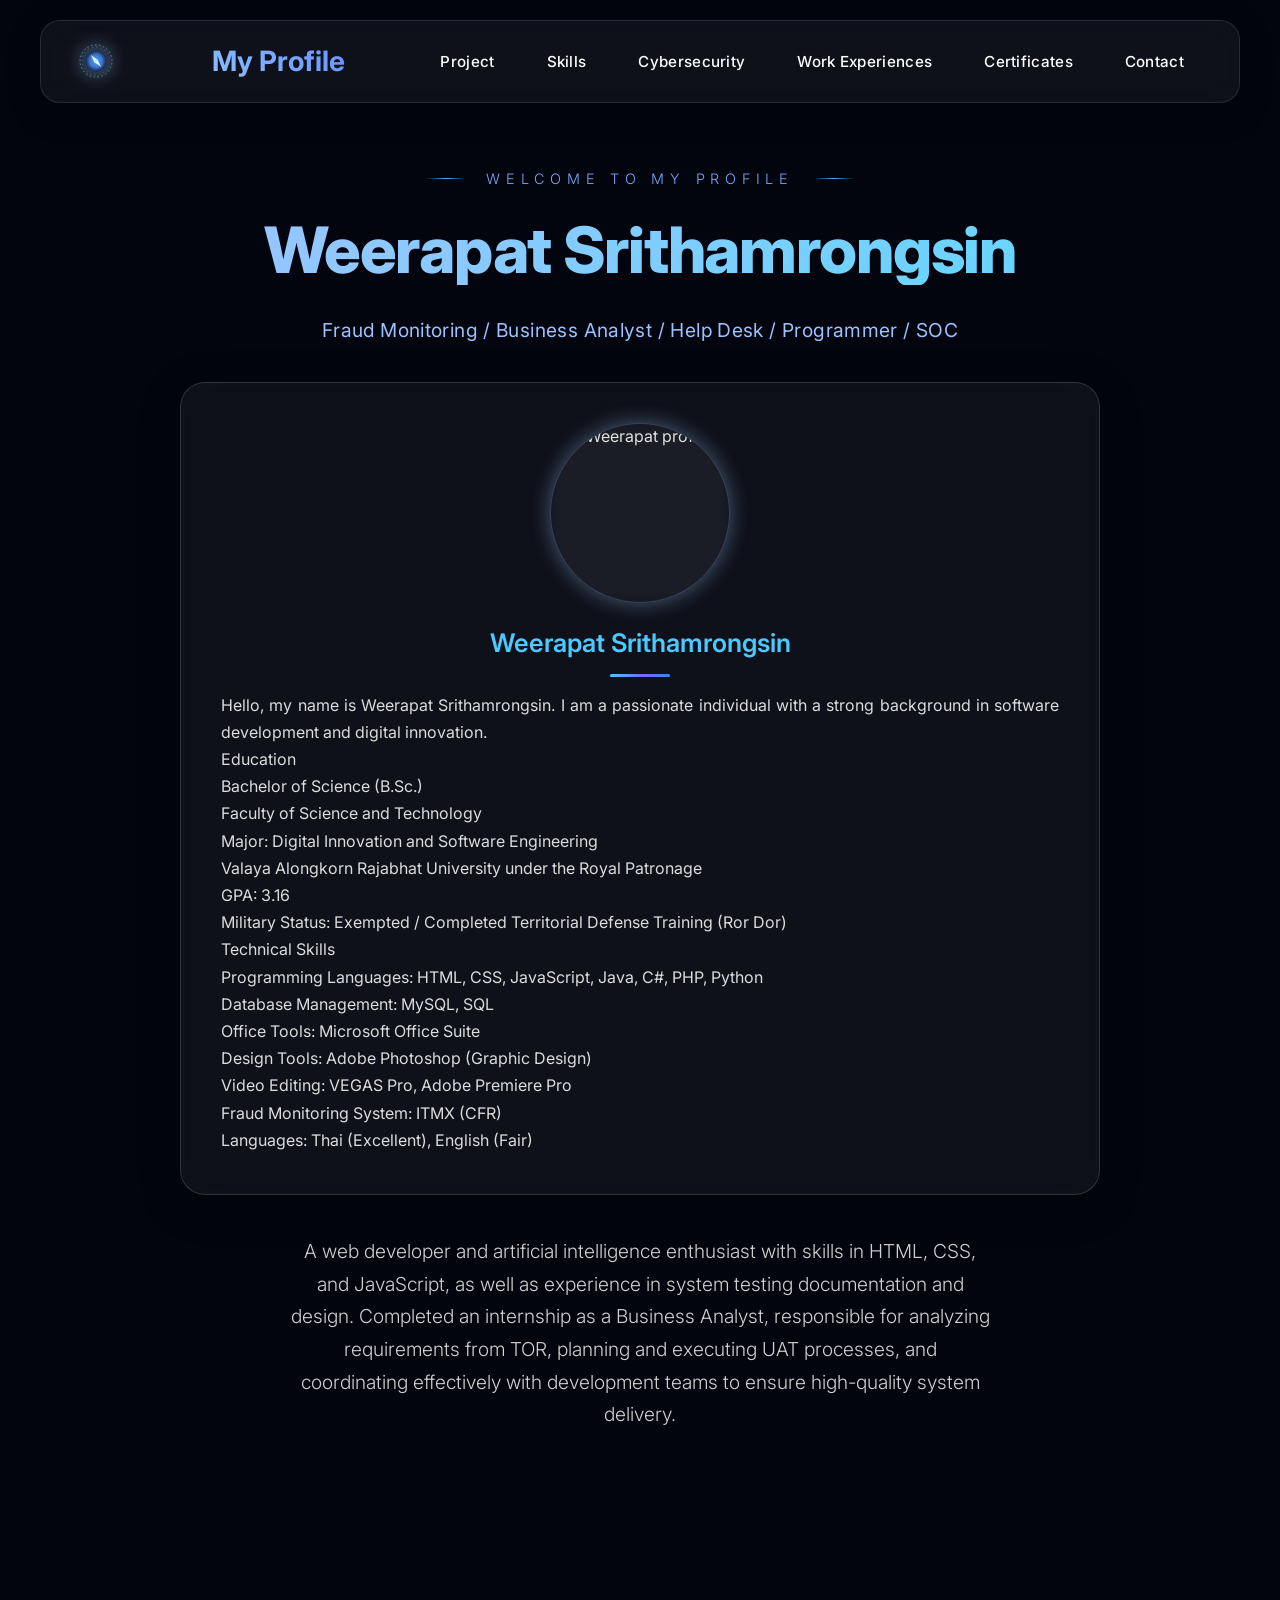
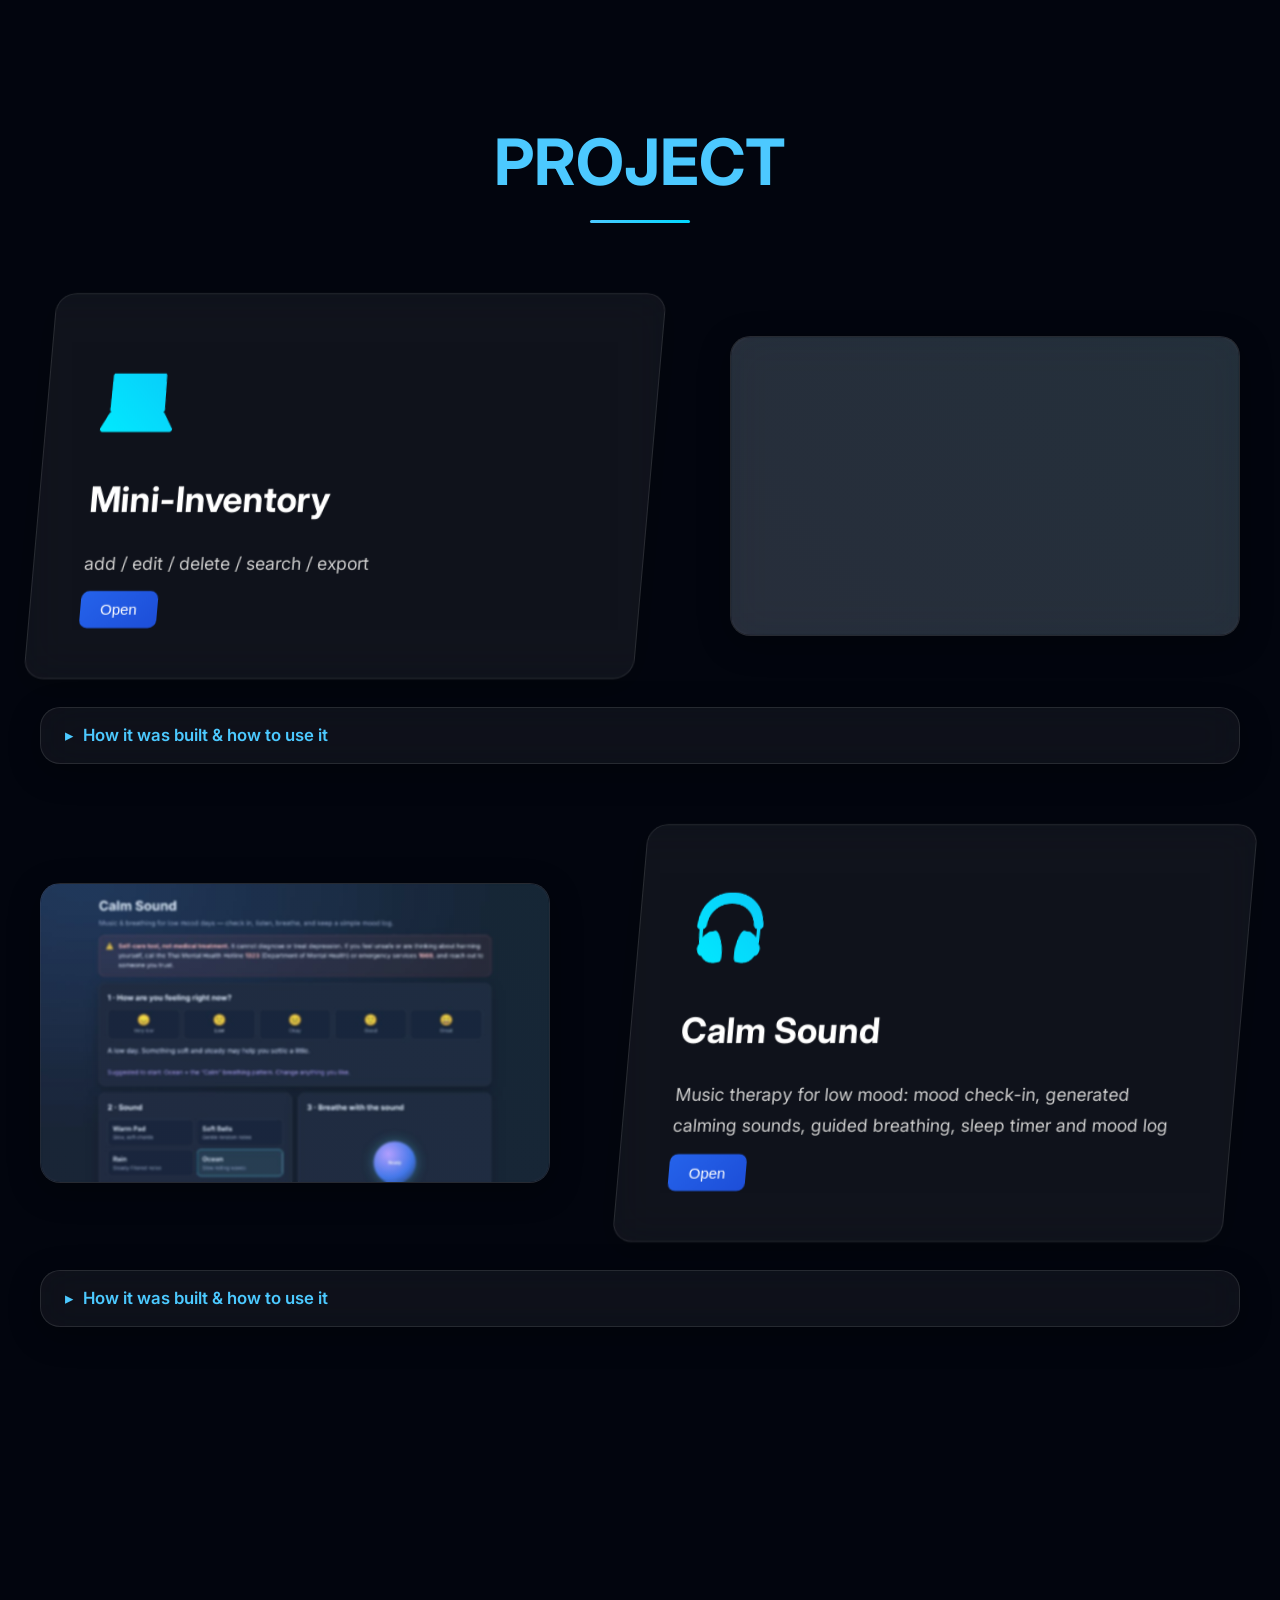
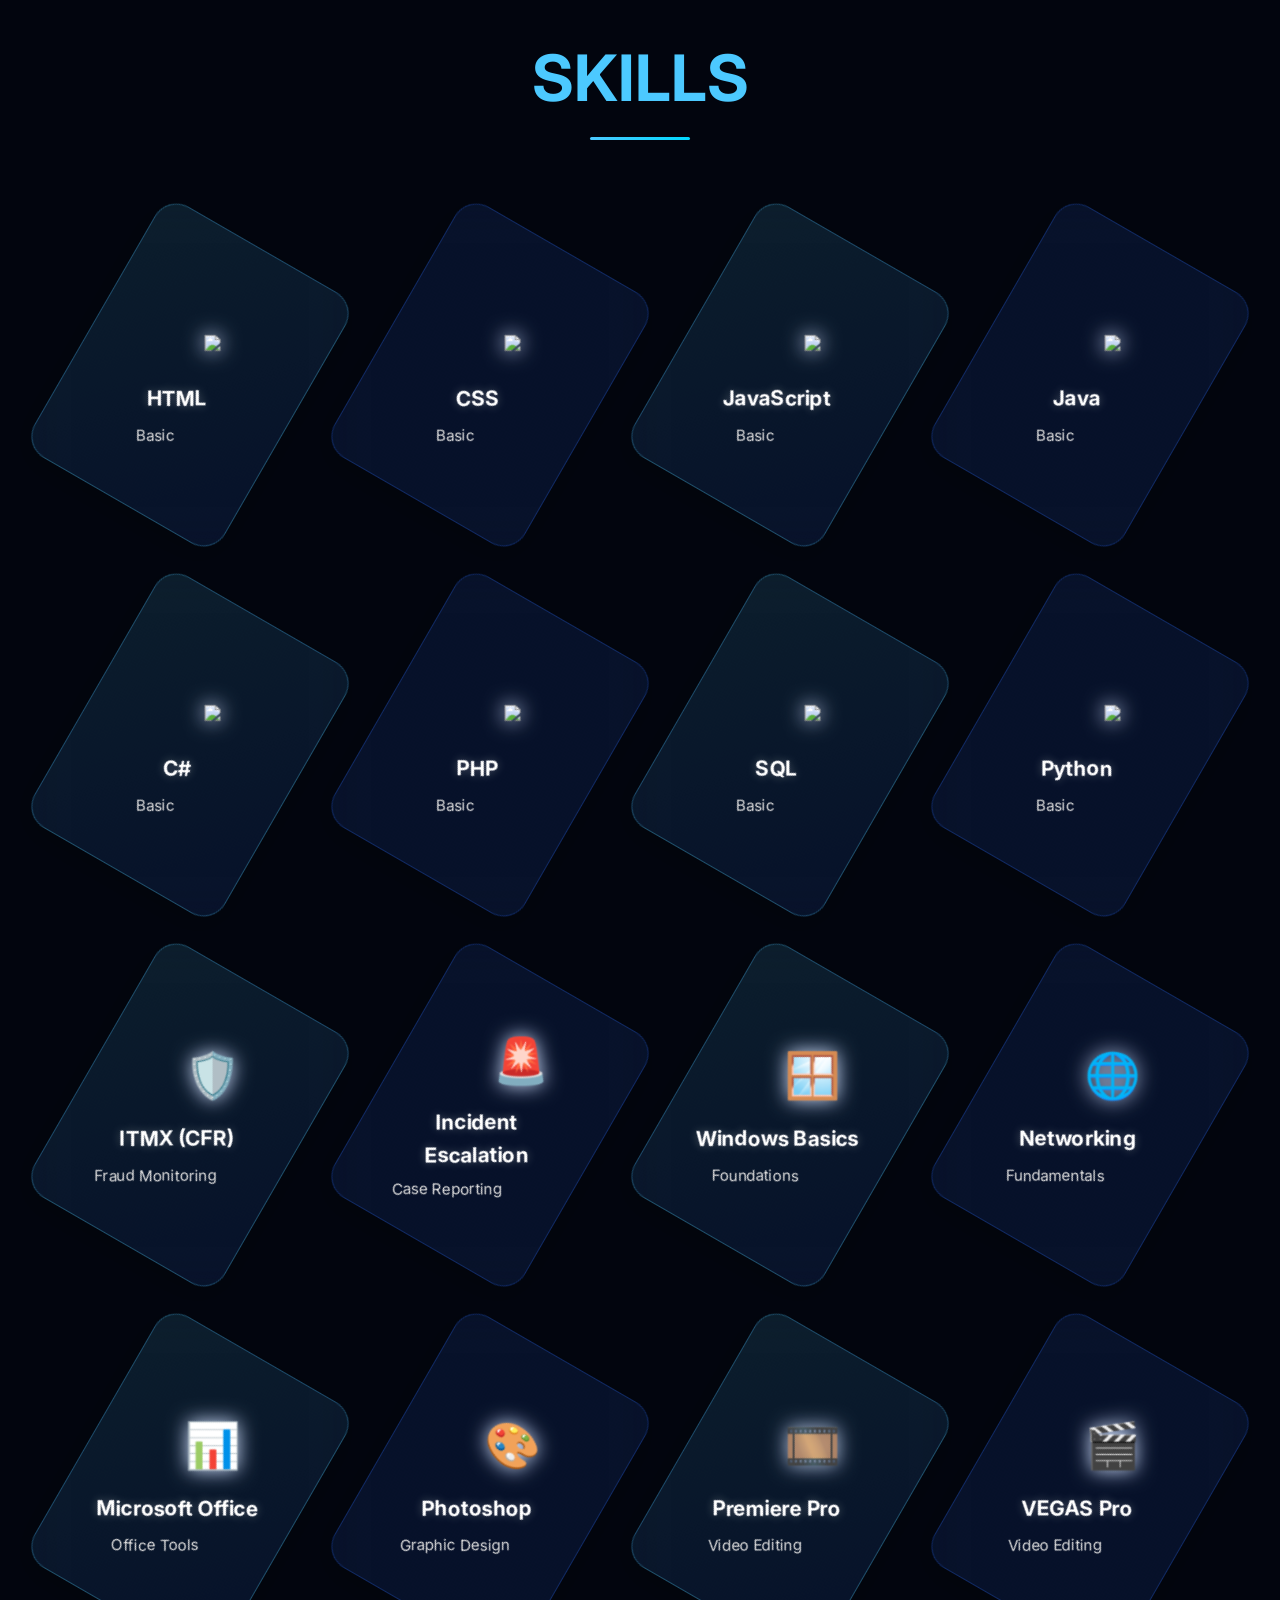
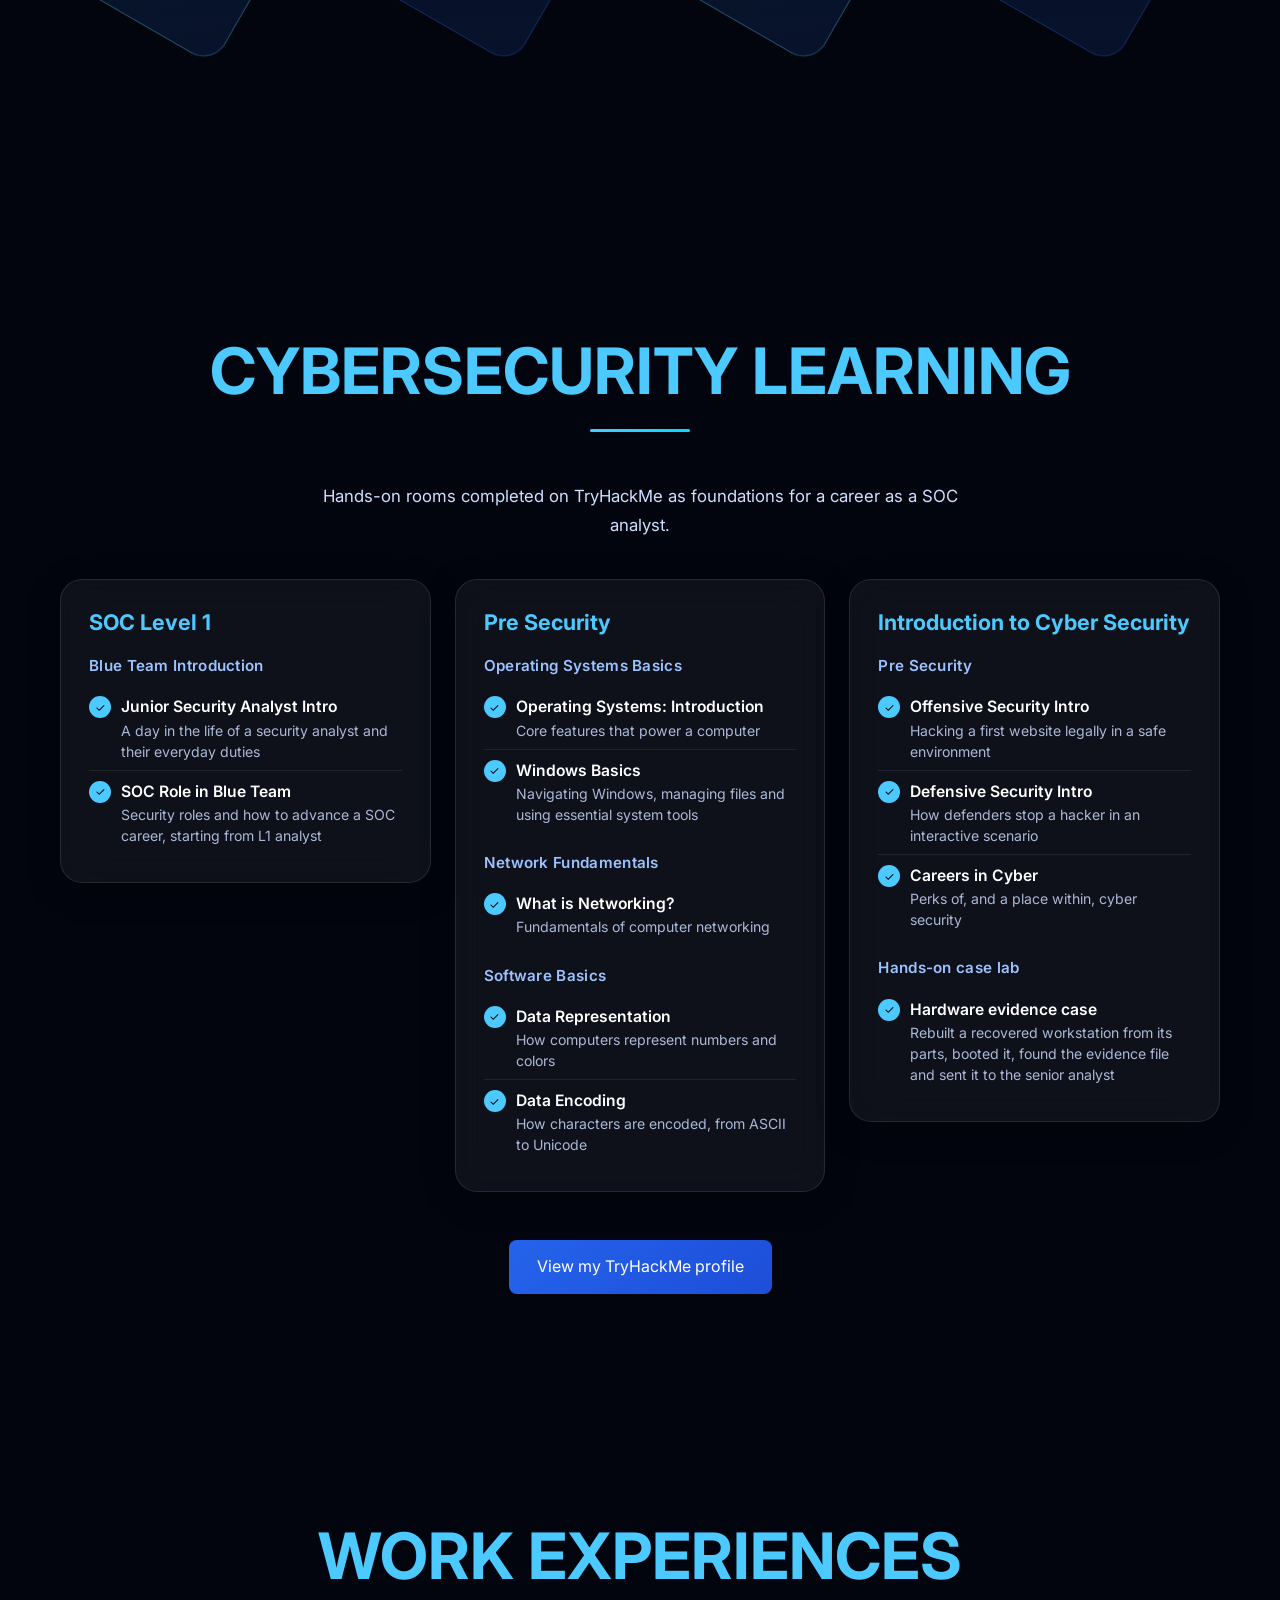
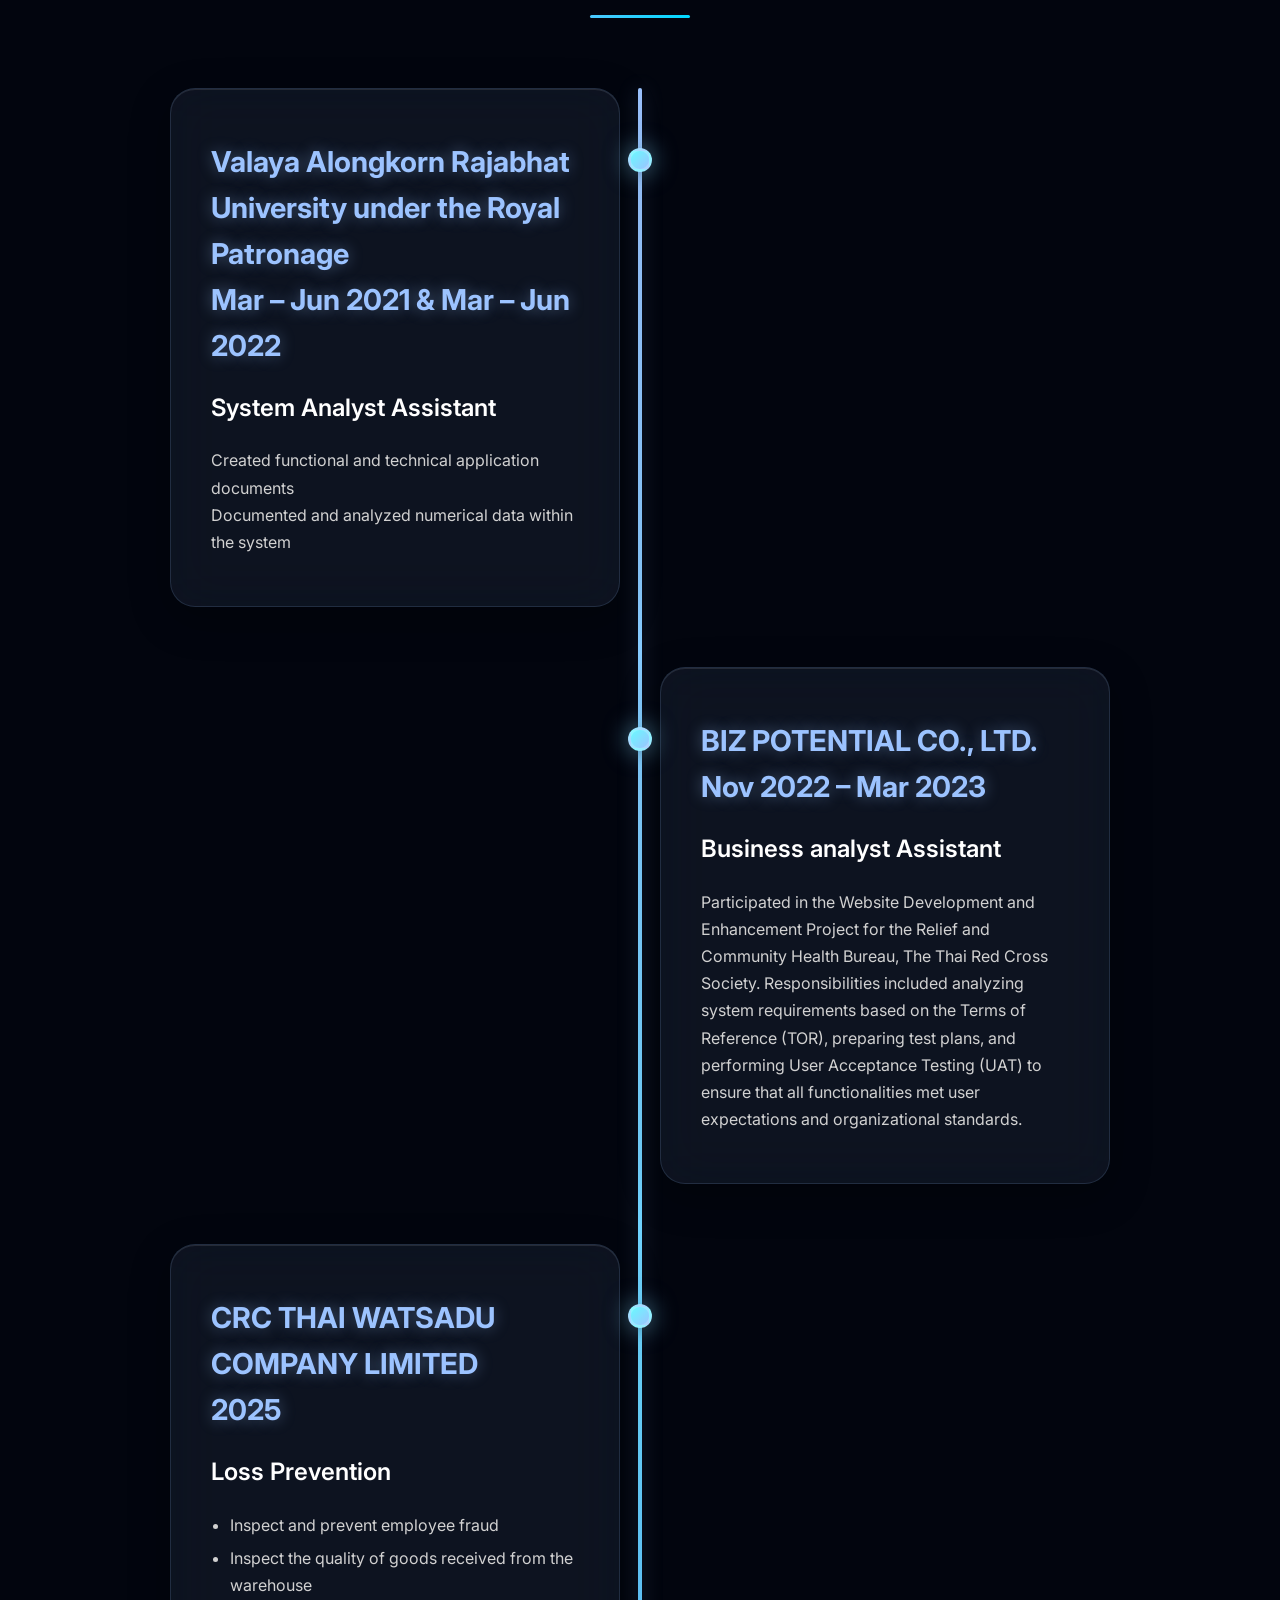
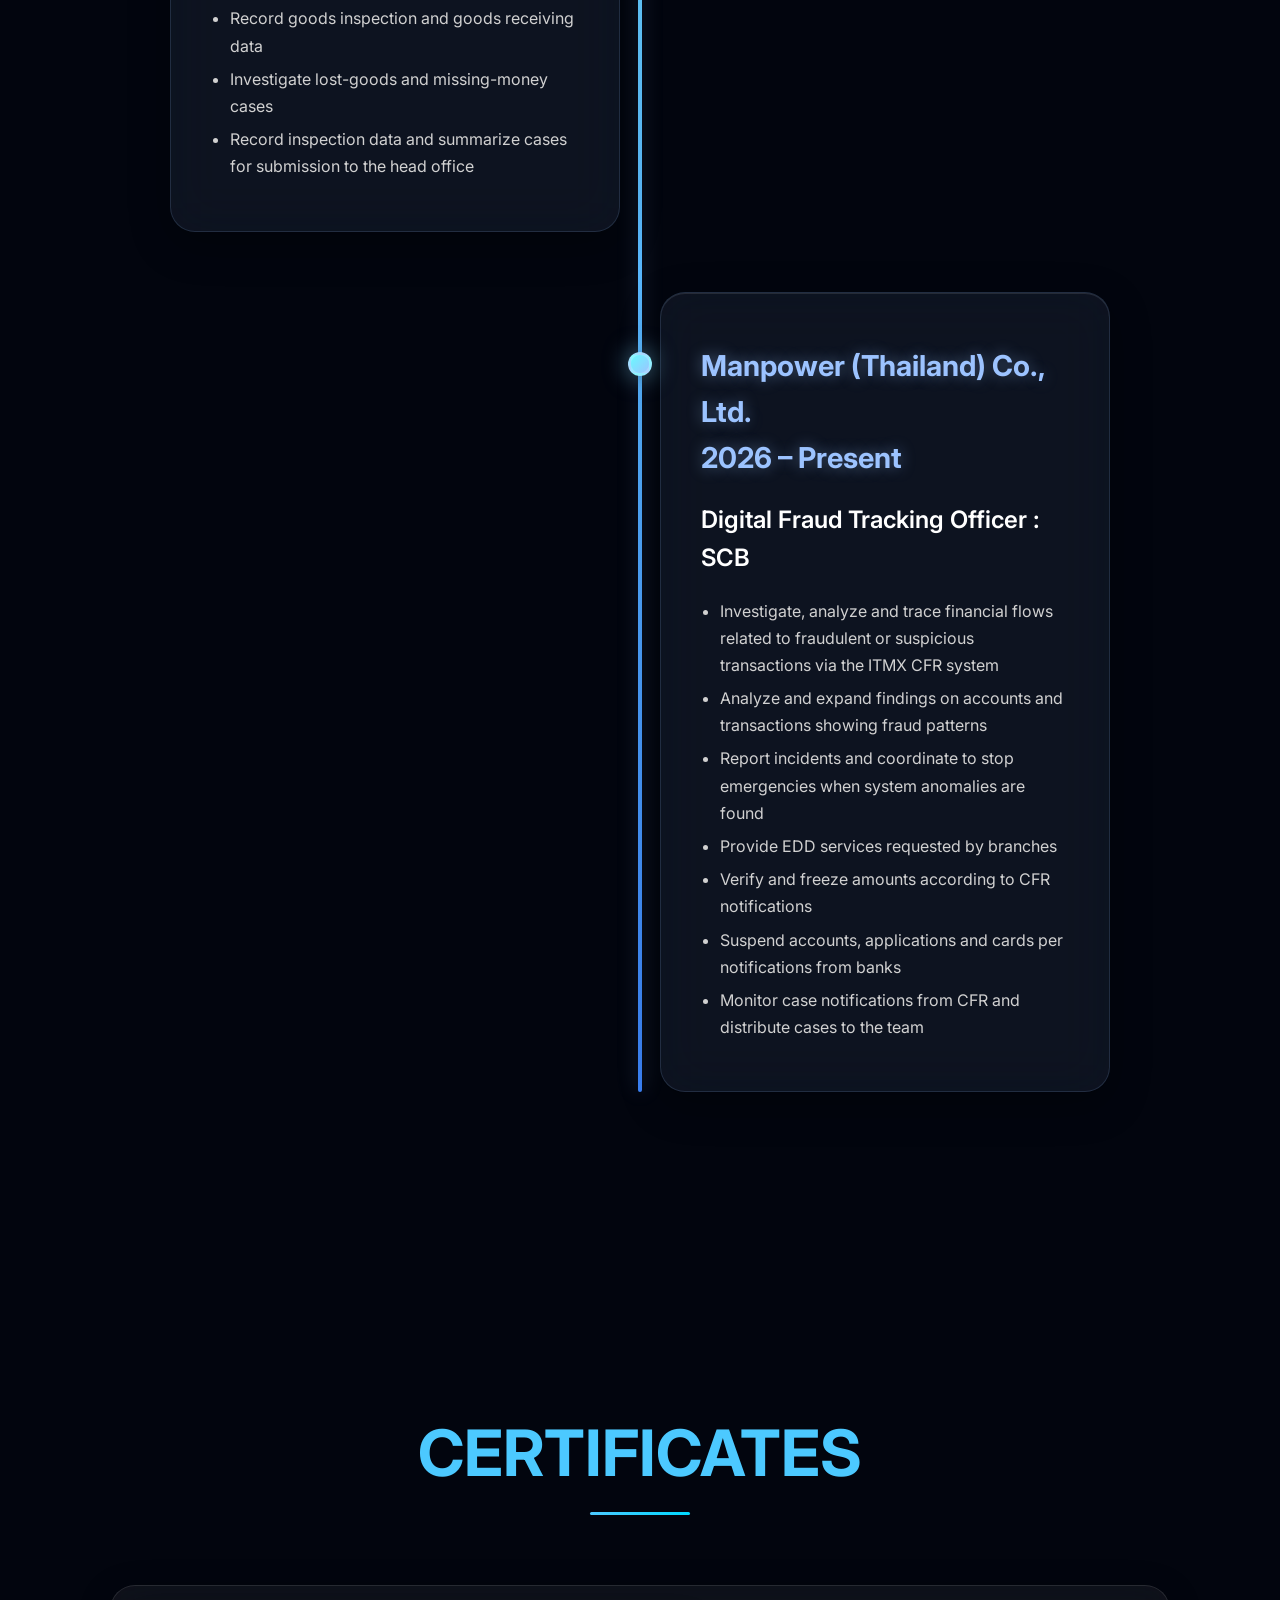
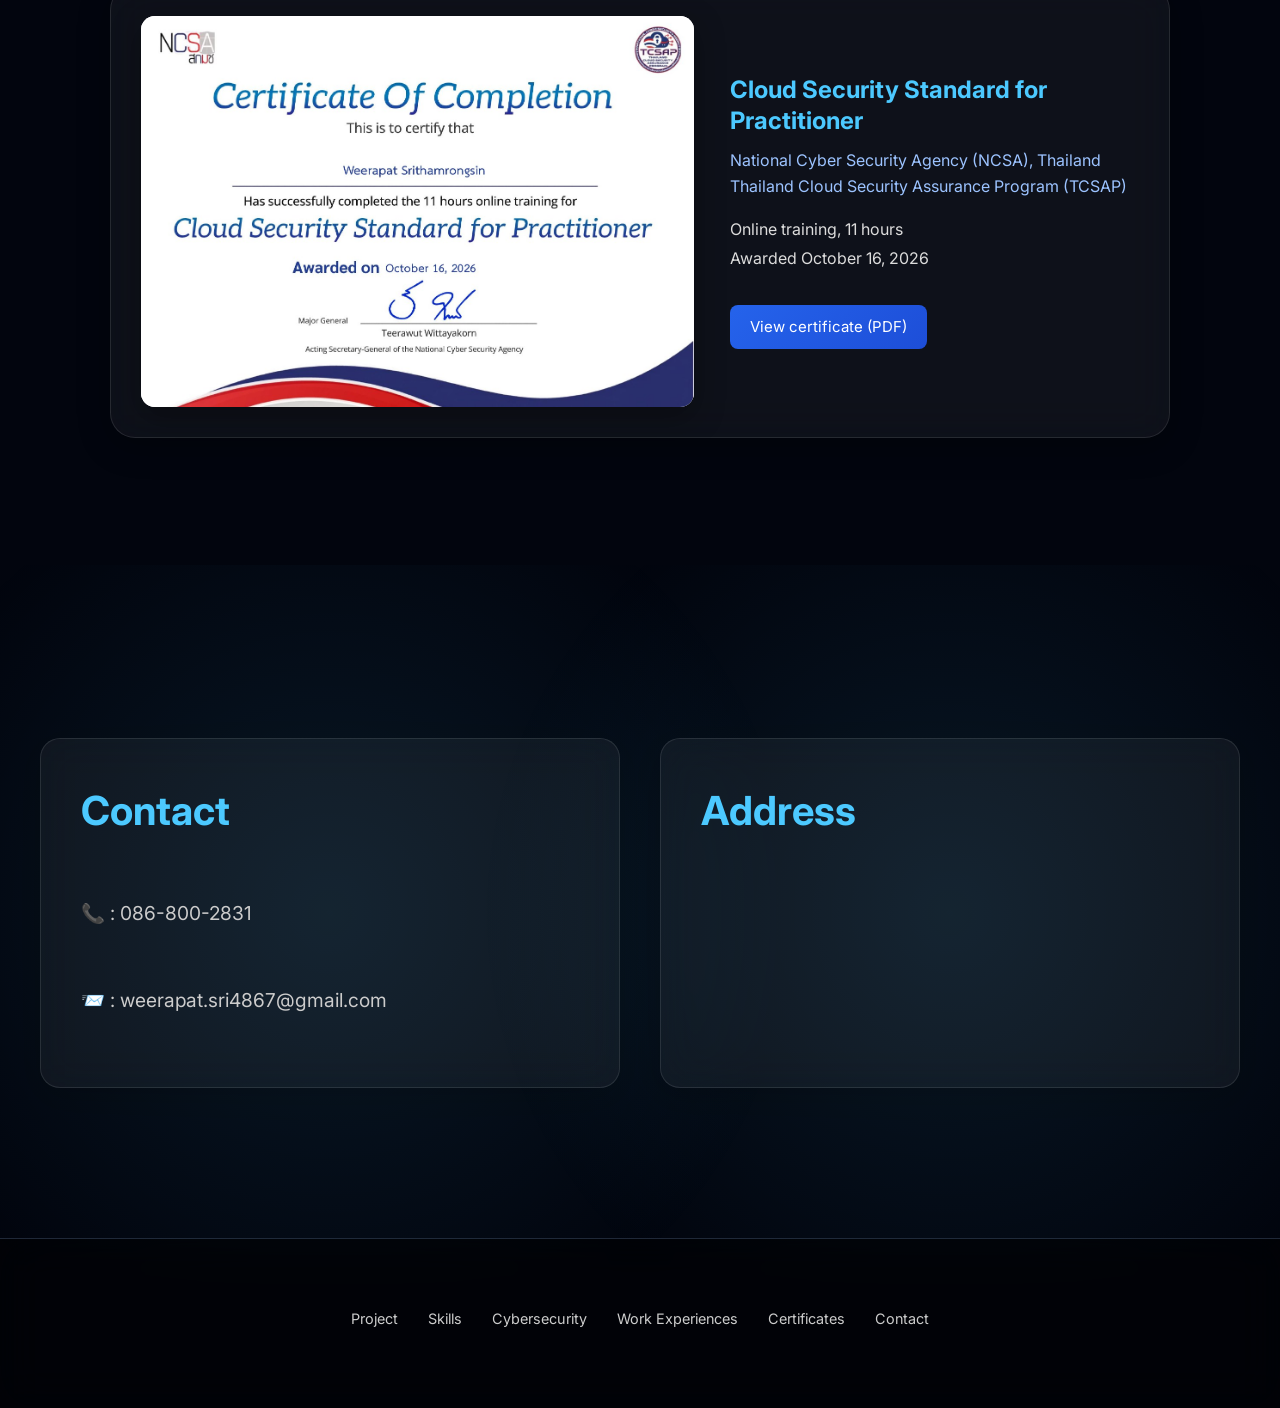
==== commit f73b4b9a: "Add files via upload" ====
--- a/index.html
+++ b/index.html
@@ -112,6 +112,7 @@
             <ul class="nav-links">
                 <li><a href="#features" class="">Project</a></li>
                 <li><a href="#showcase">Skills</a></li>
+                <li><a href="#cyber">Cybersecurity</a></li>
                 <li><a href="#timeline">Work Experiences</a></li>
                 <li><a href="#certificates">Certificates</a></li>
                 <li><a href="#contact">Contact</a></li>
@@ -126,6 +127,7 @@
         <div class="mobile-nav">
             <a href="#features" class="">Project</a>
             <a href="#showcase">Skills</a>
+            <a href="#cyber">Cybersecurity</a>
             <a href="#timeline">Work Experiences</a>
             <a href="#certificates">Certificates</a>
             <a href="#contact">Contact</a>
@@ -388,6 +390,27 @@
             </div>
             <div class="hexagon" style="opacity: 0; transform: translateY(50px); transition: opacity 0.8s, transform 0.8s;">
                 <div class="hexagon-inner glass">
+                    <div class="hexagon-icon">🚨</div>
+                    <h4>Incident Escalation</h4>
+                    <p>Case Reporting</p>
+                </div>
+            </div>
+            <div class="hexagon" style="opacity: 0; transform: translateY(50px); transition: opacity 0.8s, transform 0.8s;">
+                <div class="hexagon-inner glass">
+                    <div class="hexagon-icon">🪟</div>
+                    <h4>Windows Basics</h4>
+                    <p>Foundations</p>
+                </div>
+            </div>
+            <div class="hexagon" style="opacity: 0; transform: translateY(50px); transition: opacity 0.8s, transform 0.8s;">
+                <div class="hexagon-inner glass">
+                    <div class="hexagon-icon">🌐</div>
+                    <h4>Networking</h4>
+                    <p>Fundamentals</p>
+                </div>
+            </div>
+            <div class="hexagon" style="opacity: 0; transform: translateY(50px); transition: opacity 0.8s, transform 0.8s;">
+                <div class="hexagon-inner glass">
                     <div class="hexagon-icon">📊</div>
                     <h4>Microsoft Office</h4>
                     <p>Office Tools</p>
@@ -413,6 +436,60 @@
                     <h4>VEGAS Pro</h4>
                     <p>Video Editing</p>
                 </div>
+            </div>
+        </div>
+    </section>
+
+    <!-- Section: Cybersecurity Learning -->
+    <section class="cyber" id="cyber">
+        <div class="cyber-container">
+            <h2 class="section-title">CYBERSECURITY LEARNING</h2>
+            <p class="cyber-intro">Hands-on rooms completed on TryHackMe as foundations for a career as a SOC analyst.</p>
+            <div class="cyber-grid">
+
+                <article class="cyber-card glass">
+                    <h3><a href="https://tryhackme.com/path/outline/soclevel1" target="_blank" rel="noopener">SOC Level 1</a></h3>
+                    <p class="cyber-module"><a href="https://tryhackme.com/module/blue-team-introduction" target="_blank" rel="noopener">Blue Team Introduction</a></p>
+                    <ul>
+                        <li><span class="tick" aria-hidden="true">✓</span><div><b>Junior Security Analyst Intro</b><span>A day in the life of a security analyst and their everyday duties</span></div></li>
+                        <li><span class="tick" aria-hidden="true">✓</span><div><b>SOC Role in Blue Team</b><span>Security roles and how to advance a SOC career, starting from L1 analyst</span></div></li>
+                    </ul>
+                </article>
+
+                <article class="cyber-card glass">
+                    <h3><a href="https://tryhackme.com/path/outline/presecurity" target="_blank" rel="noopener">Pre Security</a></h3>
+                    <p class="cyber-module"><a href="https://tryhackme.com/module/operating-systems-basics" target="_blank" rel="noopener">Operating Systems Basics</a></p>
+                    <ul>
+                        <li><span class="tick" aria-hidden="true">✓</span><div><b>Operating Systems: Introduction</b><span>Core features that power a computer</span></div></li>
+                        <li><span class="tick" aria-hidden="true">✓</span><div><b>Windows Basics</b><span>Navigating Windows, managing files and using essential system tools</span></div></li>
+                    </ul>
+                    <p class="cyber-module"><a href="https://tryhackme.com/module/network-fundamentals" target="_blank" rel="noopener">Network Fundamentals</a></p>
+                    <ul>
+                        <li><span class="tick" aria-hidden="true">✓</span><div><b>What is Networking?</b><span>Fundamentals of computer networking</span></div></li>
+                    </ul>
+                    <p class="cyber-module"><a href="https://tryhackme.com/module/software-basics" target="_blank" rel="noopener">Software Basics</a></p>
+                    <ul>
+                        <li><span class="tick" aria-hidden="true">✓</span><div><b>Data Representation</b><span>How computers represent numbers and colors</span></div></li>
+                        <li><span class="tick" aria-hidden="true">✓</span><div><b>Data Encoding</b><span>How characters are encoded, from ASCII to Unicode</span></div></li>
+                    </ul>
+                </article>
+
+                <article class="cyber-card glass">
+                    <h3><a href="https://tryhackme.com/module/introduction-to-cyber-security" target="_blank" rel="noopener">Introduction to Cyber Security</a></h3>
+                    <p class="cyber-module">Pre Security</p>
+                    <ul>
+                        <li><span class="tick" aria-hidden="true">✓</span><div><b>Offensive Security Intro</b><span>Hacking a first website legally in a safe environment</span></div></li>
+                        <li><span class="tick" aria-hidden="true">✓</span><div><b>Defensive Security Intro</b><span>How defenders stop a hacker in an interactive scenario</span></div></li>
+                        <li><span class="tick" aria-hidden="true">✓</span><div><b>Careers in Cyber</b><span>Perks of, and a place within, cyber security</span></div></li>
+                    </ul>
+                    <p class="cyber-module">Hands-on case lab</p>
+                    <ul>
+                        <li><span class="tick" aria-hidden="true">✓</span><div><b>Hardware evidence case</b><span>Rebuilt a recovered workstation from its parts, booted it, found the evidence file and sent it to the senior analyst</span></div></li>
+                    </ul>
+                </article>
+            </div>
+            <div class="cyber-cta">
+                <a class="goto-btn cert-btn" href="https://tryhackme.com/p/weerapat08" target="_blank" rel="noopener">View my TryHackMe profile</a>
             </div>
         </div>
     </section>
@@ -543,6 +620,7 @@
             <div class="footer-links">
                 <a href="#features">Project</a>
                 <a href="#showcase">Skills</a>
+                <a href="#cyber">Cybersecurity</a>
                 <a href="#timeline">Work Experiences</a>
                 <a href="#certificates">Certificates</a>
                 <a href="#contact">Contact</a>
--- a/templatemo-neural-style.css
+++ b/templatemo-neural-style.css
@@ -1631,3 +1631,43 @@
   .neural-background { animation: none !important; }
   .geometric-shapes, .neural-lines { display: none; }
 }
+
+
+/* ===== Cybersecurity Learning ===== */
+.cyber { padding: 120px 0 60px; position: relative; }
+.cyber-container { max-width: 1200px; margin: 0 auto; padding: 0 20px; }
+.cyber-intro { text-align: center; color: #cfe0ff; max-width: 640px; margin: -20px auto 40px; font-size: 1.05rem; line-height: 1.7; }
+.cyber-grid { display: grid; grid-template-columns: repeat(auto-fit, minmax(min(320px, 100%), 1fr)); gap: 24px; align-items: start; }
+.cyber-card { padding: 28px; border-radius: 22px; min-width: 0; }
+.cyber-card h3 { font-size: 1.35rem; margin-bottom: 4px; line-height: 1.3; }
+.cyber-card a { color: #4cc9ff; text-decoration: none; overflow-wrap: anywhere; }
+.cyber-card a:hover { text-decoration: underline; }
+.cyber-card a:focus-visible { outline: 2px solid #4cc9ff; outline-offset: 3px; border-radius: 4px; }
+.cyber-module { margin: 18px 0 8px; color: #9cc3ff; font-weight: 600; font-size: 0.95rem; letter-spacing: 0.02em; }
+.cyber-module a { color: #9cc3ff; }
+.cyber-card ul { list-style: none; margin: 0; padding: 0; }
+.cyber-card li { display: flex; gap: 10px; align-items: flex-start; padding: 8px 0; border-top: 1px solid rgba(255, 255, 255, 0.08); }
+.cyber-card li:first-child { border-top: 0; }
+.cyber-card li b { display: block; color: #fff; font-weight: 600; font-size: 0.98rem; }
+.cyber-card li span:not(.tick) { display: block; color: #aab9d8; font-size: 0.88rem; line-height: 1.5; }
+.cyber-card .tick { flex: 0 0 auto; width: 22px; height: 22px; border-radius: 50%; display: grid; place-items: center; font-size: 0.75rem; color: #02050e; background: #4cc9ff; margin-top: 2px; }
+.cyber-cta { text-align: center; margin-top: 36px; }
+.cyber-cta .cert-btn { padding: 14px 28px; font-size: 1rem; }
+
+@media (max-width: 768px) {
+  .cyber { padding: 80px 0 30px; }
+  .cyber-container { padding: 0 14px; }
+  .cyber-intro { margin: -10px auto 28px; font-size: 1rem; }
+  .cyber-card { padding: 20px 16px; border-radius: 18px; }
+  .cyber-card h3 { font-size: 1.2rem; }
+  .cyber-cta .cert-btn { display: block; }
+}
+
+/* ===== Nav fit for 6 menu items on mid-width screens ===== */
+.nav-links a { white-space: nowrap; }
+.logo { white-space: nowrap; }
+@media (min-width: 1001px) and (max-width: 1240px) {
+  .nav-links { gap: 4px; }
+  .nav-links a { padding: 10px 12px; font-size: 0.88rem; }
+  .logo { font-size: 22px; gap: 8px; }
+}
